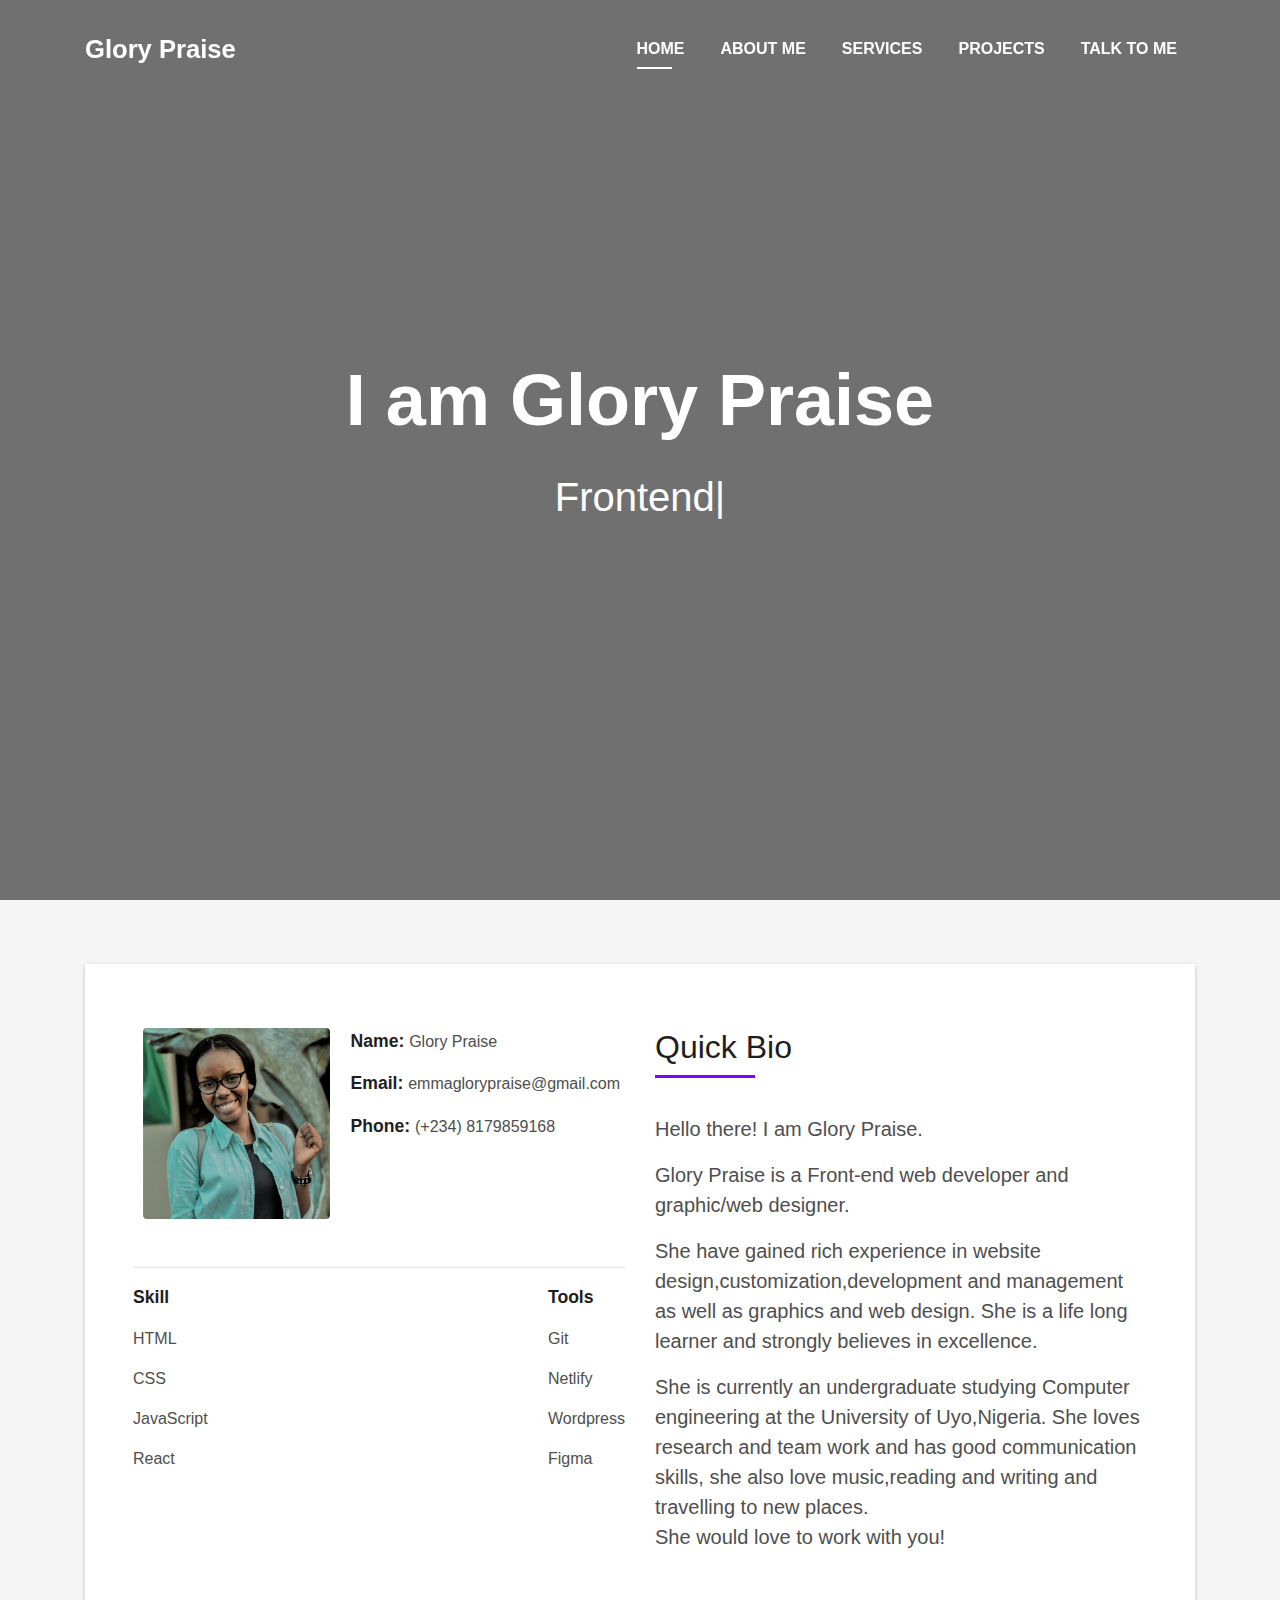
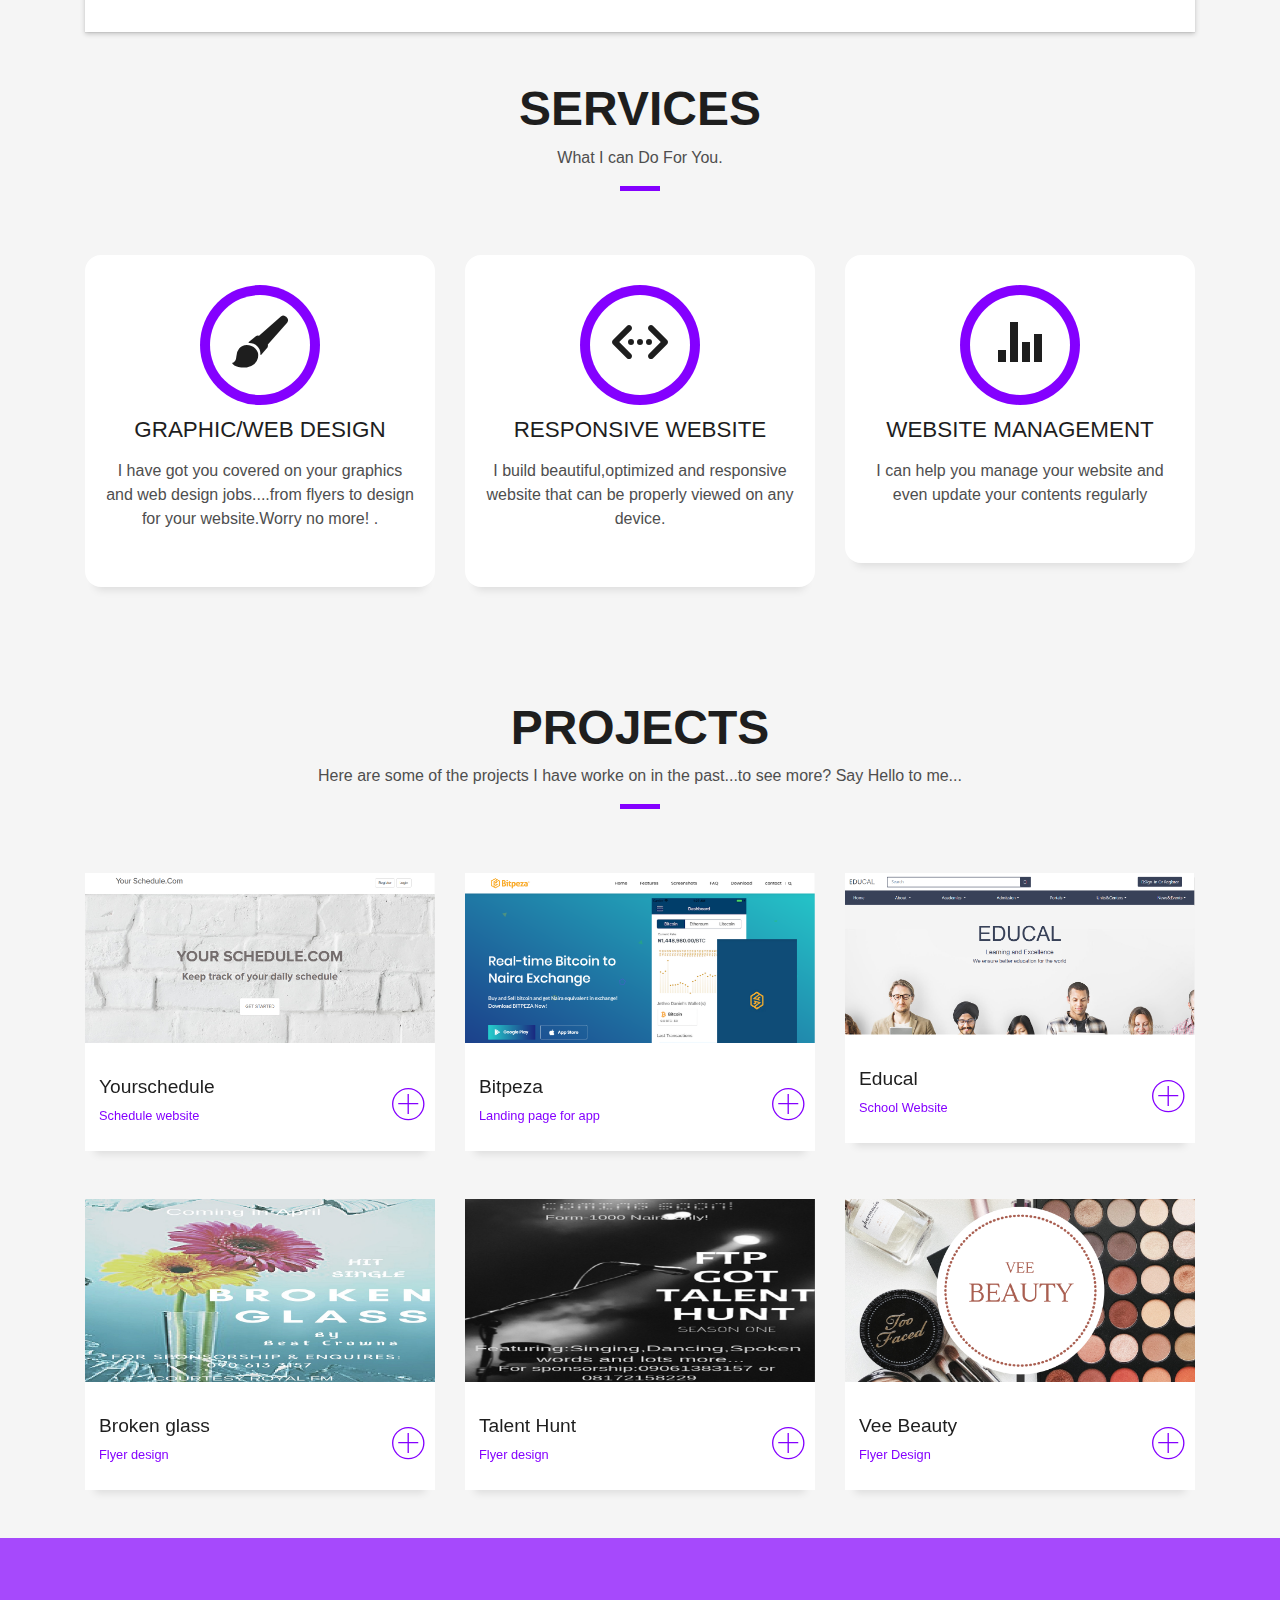
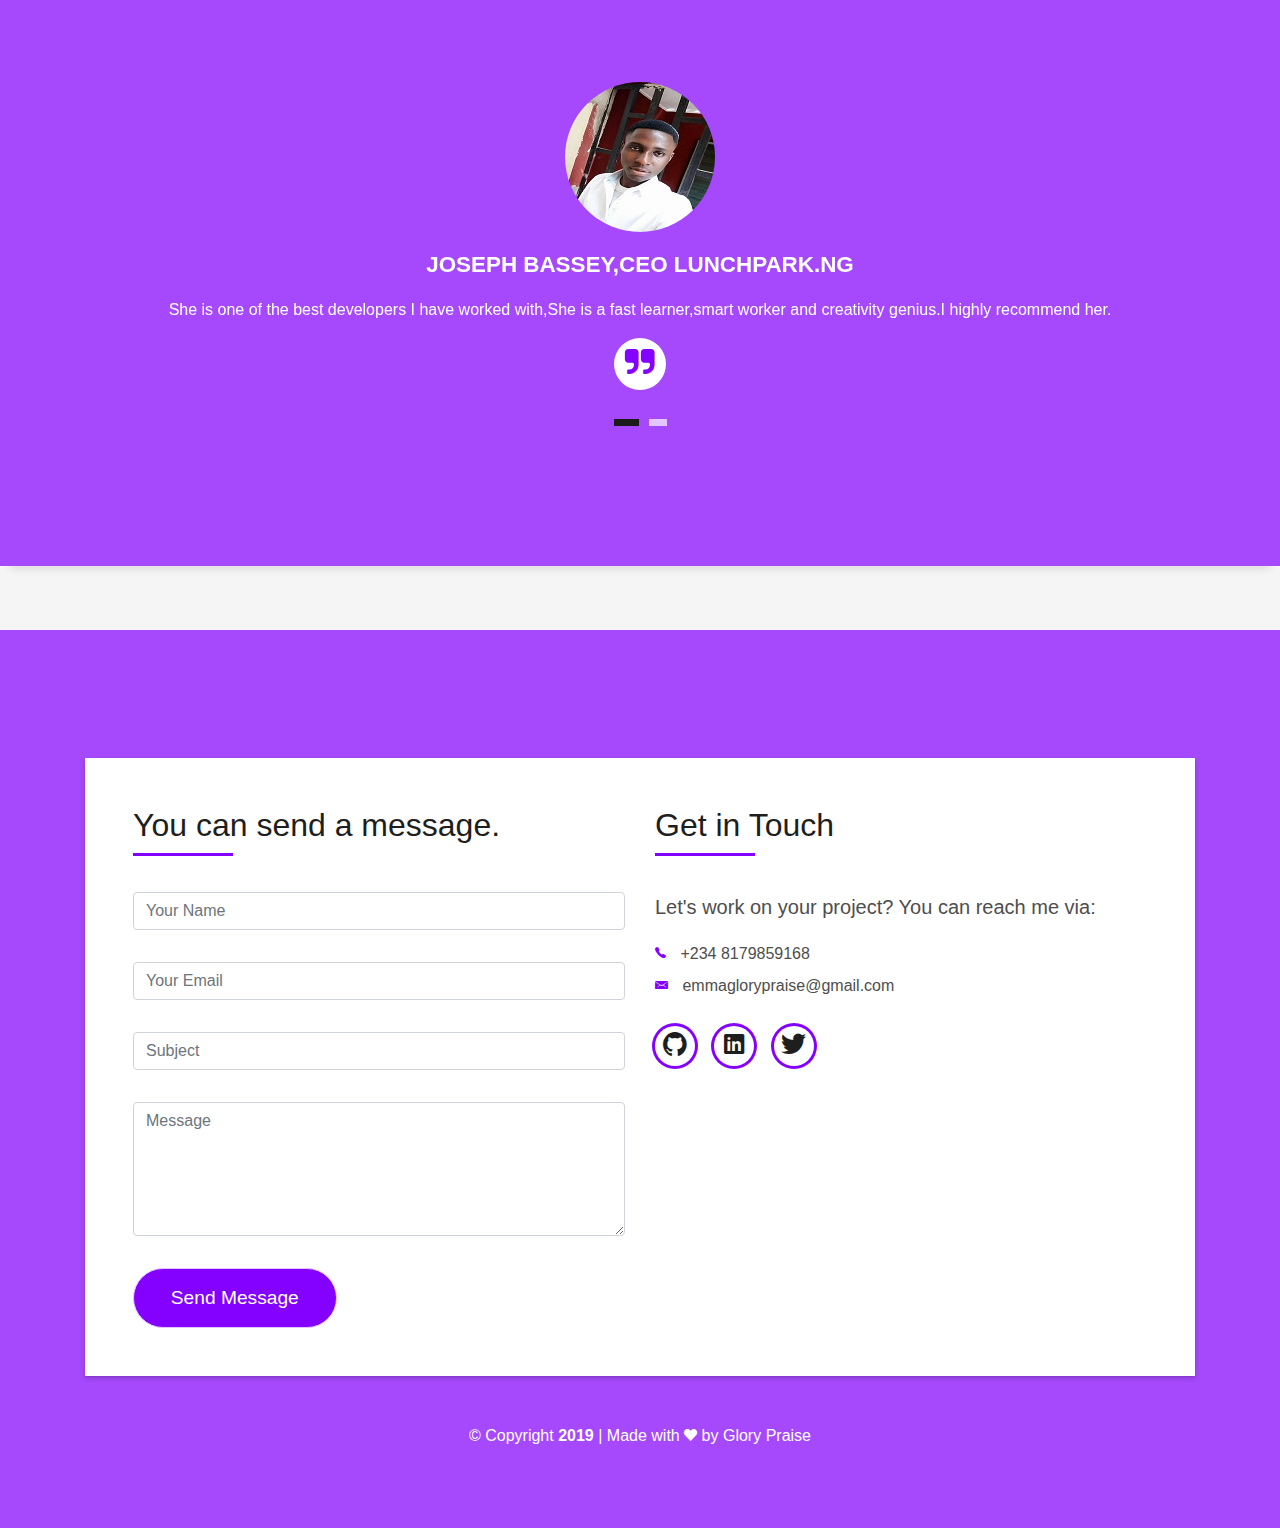
==== index.html @ 631e1378 "new photo" ====
<!DOCTYPE html>
<html lang="en">
<head>
  <meta charset="utf-8">
  <title>Glory Praise</title>
  <meta content="width=device-width, initial-scale=1.0" name="viewport">
  <meta content="" name="keywords">
  <meta content="" name="description">

  <!-- Favicons -->
  <link href="img/favicon.jpg" rel="icon">
  <link href="img/apple-touch-icon.jpg" rel="apple-touch-icon">

  <!-- Bootstrap CSS File -->
  <link href="lib/bootstrap/css/bootstrap.min.css" rel="stylesheet">

  <!-- Libraries CSS Files -->
  <link href="lib/font-awesome/css/font-awesome.min.css" rel="stylesheet">
  <link href="lib/animate/animate.min.css" rel="stylesheet">
  <link href="lib/ionicons/css/ionicons.min.css" rel="stylesheet">
  <link href="lib/owlcarousel/assets/owl.carousel.min.css" rel="stylesheet">
  <link href="lib/lightbox/css/lightbox.min.css" rel="stylesheet">

  <!-- Main Stylesheet File -->
  <!-- <link href="css/style.css" rel="stylesheet"> -->
  <link href="css/style-purple.css" rel="stylesheet">
</head>

<body id="page-top">

  <!--/ Nav Star /-->
  <nav class="navbar navbar-b navbar-trans navbar-expand-md fixed-top" id="mainNav">
    <div class="container">
      <a class="navbar-brand js-scroll" href="#page-top">Glory Praise</a>
      <button class="navbar-toggler collapsed" type="button" data-toggle="collapse" data-target="#navbarDefault"
        aria-controls="navbarDefault" aria-expanded="false" aria-label="Toggle navigation">
        <span></span>
        <span></span>
        <span></span>
      </button>
      <div class="navbar-collapse collapse justify-content-end" id="navbarDefault">
        <ul class="navbar-nav">
          <li class="nav-item">
            <a class="nav-link js-scroll active" href="#home">Home</a>
          </li>
          <li class="nav-item">
            <a class="nav-link js-scroll" href="#about">About Me</a>
          </li>
          <li class="nav-item">
            <a class="nav-link js-scroll" href="#service">Services</a>
          </li>
          <li class="nav-item">
            <a class="nav-link js-scroll" href="#work">Projects</a>
          </li>
          <li class="nav-item">
            <a class="nav-link js-scroll" href="#contact">Talk To Me</a>
          </li>
        </ul>
      </div>
    </div>
  </nav>
  <!--/ Nav End /-->

  <!--/ Intro Skew Star /-->
  <div id="home" class="intro route bg-image" style="background-image: url(img/back.jpg)">
    <div class="overlay-itro"></div>
    <div class="intro-content display-table">
      <div class="table-cell">
        <div class="container">
          <!--<p class="display-6 color-d">Hello, world!</p>-->
          <h1 class="intro-title mb-4">I am Glory Praise</h1>
          <p class="intro-subtitle"><span class="text-slider-items">Frontend Developer,Web Designer,Graphic Designer</span><strong class="text-slider"></strong></p>
          <!-- <p class="pt-3"><a class="btn btn-primary btn js-scroll px-4" href="#about" role="button">Learn More</a></p> -->
        </div>
      </div>
    </div>
  </div>
  <!--/ Intro Skew End /-->

  <section id="about" class="about-mf sect-pt4 route">
    <div class="container">
      <div class="row">
        <div class="col-sm-12">
          <div class="box-shadow-full">
            <div class="row">
              <div class="col-md-6">
                <div class="row">
                  <div class="col-sm-6 col-md-5">
                    <div class="about-img">
                      <img src="img/30.jpg" class="img-fluid rounded b-shadow-a" alt="">
                    </div>
                  </div>
                  <div class="col-sm-6 col-md-7">
                    <div class="about-info">
                      <p><span class="title-s">Name: </span> <span>Glory Praise</span></p>
                      <!-- <p><span class="title-s">Profile: </span> <span>Front-end developer</span></p> -->
                      <p><span class="title-s">Email: </span> <span>emmaglorypraise@gmail.com</span></p>
                      <p><span class="title-s">Phone: </span> <span>(+234) 8179859168</span></p>
                    </div>
                  </div>
                </div>
                <hr>
                <div class="skill-mf" style="float: left;">
                  <p class="title-s">Skill</p>
                     <p>HTML</p>
                     <p>CSS</p>
                     <p>JavaScript</p>
                     <p>React</p>
                  </div>
                  <div style="float: right;">
                  <p class="title-s">Tools</p>
                     <p>Git</p>
                     <p>Netlify</p>
                     <p>Wordpress</p>
                     <p>Figma</p>
                     <p></p>
                  </div>
              </div>
              <div class="col-md-6">
                <div class="about-me pt-4 pt-md-0">
                  <div class="title-box-2">
                    <h5 class="title-left">
                      Quick Bio
                    </h5>
                  </div>
                  <p class="lead">
                    Hello there! I am Glory Praise.
                  </p>
                  <p class="lead">
                   Glory Praise is a Front-end web developer and graphic/web designer.             </p>
                  <p class="lead">
                    She have gained rich experience in website design,customization,development and management as well as graphics and web design. She is a life long learner and strongly believes in excellence. 

                  </p>
                  <p class="lead">
                    She is currently an undergraduate studying Computer engineering at the University of Uyo,Nigeria. She loves research and team work and has good communication skills, she also love music,reading and writing and travelling to new places.
                    <br>She would love to work with you!                 
                  </p>
                </div>
              </div>
            </div>
          </div>
        </div>
      </div>
    </div>
  </section>

  <!--/ Section Services Star /-->
  <section id="service" class="services-mf route">
    <div class="container">
      <div class="row">
        <div class="col-sm-12">
          <div class="title-box text-center">
            <h3 class="title-a">
              Services
            </h3>
            <p class="subtitle-a">
              What I can Do For You.
            </p>
            <div class="line-mf"></div>
          </div>
        </div>
      </div>
      <div class="row">
          <div class="col-md-4">
              <div class="service-box">
                <div class="service-ico">
                  <span class="ico-circle"><i class="ion-paintbrush"></i></span>
                </div>
                <div class="service-content">
                  <h2 class="s-title">Graphic/Web Design</h2>
                  <p class="s-description text-center">
                   I have got you covered on your graphics and web design jobs....from flyers to design for your website.Worry no more!   .
                  </p>
                </div>
              </div>
            </div>
        <div class="col-md-4">
          <div class="service-box">
            <div class="service-ico">
              <span class="ico-circle"><i class="ion-code-working"></i></span>
            </div>
            <div class="service-content">
              <h2 class="s-title">Responsive Website</h2>
              <p class="s-description text-center">
                I build beautiful,optimized and responsive website that can be properly viewed on any device.
              </p>
            </div>
          </div>
        </div>
        <div class="col-md-4">
          <div class="service-box">
            <div class="service-ico">
              <span class="ico-circle"><i class="ion-stats-bars"></i></span>
            </div>
            <div class="service-content">
              <h2 class="s-title">Website management</h2>
              <p class="s-description text-center">
                I can help you manage your website and even update your contents regularly              </p>
            </div>
          </div>
        </div>
  </section>
  <!--/ Section Services End /-->

  <!--/ Section Portfolio Start /-->
  <section id="work" class="portfolio-mf sect-pt4 route">
    <div class="container">
      <div class="row">
        <div class="col-sm-12">
          <div class="title-box text-center">
            <h3 class="title-a">
              Projects
            </h3>
            <p class="subtitle-a">
              Here are some of the projects I have worke on in the past...to see more?
              Say Hello to me...
            </p>
            <div class="line-mf"></div>
          </div>
        </div>
      </div>
      <div class="row">
        <div class="col-md-4">
          <div class="work-box">
            <a href="img/work1.png" data-lightbox="gallery-mf">
              <div class="work-img">
                <img src="img/work1.png" alt="" class="img-fluid">
              </div>
              <div class="work-content">
                <div class="row">
                  <div class="col-sm-8">
                    <h2 class="w-title"><a href="https://emmaglorypraise.github.io/yourschedule/" target="_blank" rel="noopener noreferrer">Yourschedule</a></h2>
                    <div class="w-more">
                      <span class="w-ctegory">Schedule website</span> 
                    </div>
                  </div>
                  <div class="col-sm-4">
                    <div class="w-like">
                      <span class="ion-ios-plus-outline"></span>
                    </div>
                  </div>
                </div>
              </div>
            </a>
          </div>
        </div>
        <div class="col-md-4">
          <div class="work-box">
            <a href="img/work2.png" data-lightbox="gallery-mf">
              <div class="work-img">
                <img src="img/work2.png" alt="" class="img-fluid">
              </div>
              <div class="work-content">
                <div class="row">
                  <div class="col-sm-8">
                    <h2 class="w-title"><a href="https://www.bitpeza.com" target="_blank" rel="noopener noreferrer">Bitpeza</a></h2>
                    <div class="w-more">
                      <span class="w-ctegory">Landing page for app</span> 
                    </div>
                  </div>
                  <div class="col-sm-4">
                    <div class="w-like">
                      <span class="ion-ios-plus-outline"></span>
                    </div>
                  </div>
                </div>
              </div>
            </a>
          </div>
        </div>
        <div class="col-md-4">
          <div class="work-box">
            <a href="img/work3.png" data-lightbox="gallery-mf">
              <div class="work-img">
                <img src="img/work3.png" alt="" class="img-fluid">
              </div>
              <div class="work-content">
                <div class="row">
                  <div class="col-sm-8">
                    <h2 class="w-title"><a href="https://educal.netify.com" target="_blank" rel="noopener noreferrer">Educal</a></h2>
                    <div class="w-more">
                      <span class="w-ctegory">School Website</span> 
                    </div>
                  </div>
                  <div class="col-sm-4">
                    <div class="w-like">
                      <span class="ion-ios-plus-outline"></span>
                    </div>
                  </div>
                </div>
              </div>
            </a>
          </div>
        </div>
        <div class="col-md-4">
          <div class="work-box">
            <a href="img/photo1.jpg" data-lightbox="gallery-mf">
              <div class="work-img">
                <img src="img/photo1 - Copy.jpg" alt="" class="img-fluid">
              </div>
              <div class="work-content">
                <div class="row">
                  <div class="col-sm-8">
                    <h2 class="w-title">Broken glass</h2>
                    <div class="w-more">
                      <span class="w-ctegory">Flyer design</span> 
                    </div>
                  </div>
                  <div class="col-sm-4">
                    <div class="w-like">
                      <span class="ion-ios-plus-outline"></span>
                    </div>
                  </div>
                </div>
              </div>
            </a>
          </div>
        </div>
        <div class="col-md-4">
          <div class="work-box">
            <a href="img/photo2.jpg" data-lightbox="gallery-mf">
              <div class="work-img">
                <img src="img/photo2 - Copy.jpg" alt="" class="img-fluid">
              </div>
              <div class="work-content">
                <div class="row">
                  <div class="col-sm-8">
                    <h2 class="w-title">Talent Hunt</h2>
                    <div class="w-more">
                      <span class="w-ctegory">Flyer design</span> 
                    </div>
                  </div>
                  <div class="col-sm-4">
                    <div class="w-like">
                      <span class="ion-ios-plus-outline"></span>
                    </div>
                  </div>
                </div>
              </div>
            </a>
          </div>
        </div>
        <div class="col-md-4">
          <div class="work-box">
            <a href="img/photo3.png" data-lightbox="gallery-mf">
              <div class="work-img">
                <img src="img/photo3.png" alt="" class="img-fluid">
              </div>
              <div class="work-content">
                <div class="row">
                  <div class="col-sm-8">
                    <h2 class="w-title">Vee Beauty</h2>
                    <div class="w-more">
                      <span class="w-ctegory">Flyer Design</span>
                      </span>
                    </div>
                  </div>
                  <div class="col-sm-4">
                    <div class="w-like">
                      <span class="ion-ios-plus-outline"></span>
                    </div>
                  </div>
                </div>
              </div>
            </a>
          </div>
        </div>
        
      </div>
    </div>
  </section>
  <!--/ Section Portfolio End /-->

  <!--/ Section Testimonials Star /-->
  <div class="testimonials paralax-mf bg-image" style="background-image: url(img/work-4.jpg)">
    <div class="overlay-mf"></div>
    <div class="container">
      <div class="row">   
        <div class="col-md-12">
          <div id="testimonial-mf" class="owl-carousel owl-theme">
            <div class="testimonial-box">
              <div class="author-test">
                <img src="img/joseph.jpg" alt="" class="rounded-circle b-shadow-a">
                <span class="author">Joseph Bassey,CEO LunchPark.ng</span>
              </div>
              <div class="content-test">
                <p class="description lead">
                  <p>She is one of the best developers I have worked with,She is a fast learner,smart worker and creativity genius.I highly recommend her.
                </p>
                <span class="comit"><i class="fa fa-quote-right"></i></span>
              </div>
            </div>
            <div class="testimonial-box">
              <div class="author-test">
                <img src="img/gold.jpg" alt="" class="rounded-circle b-shadow-a">
                <span class="author">Samson Oluwakola,Founder Gold Worldwide Inc.</span>
              </div>
              <div class="content-test">
                <p class="description lead">
                  She brings your imagination to life just by clicking away on her keyboard
                </p>
                <span class="comit"><i class="fa fa-quote-right"></i></span>
              </div>
            </div>
          </div>
        </div>
      </div>
    </div>
  </div>          

  <!--/ Section Contact-Footer Star /-->
  <section class="paralax-mf footer-paralax bg-image sect-mt4 route" style="background-image: url(img/work-6.jpg)">
    <div class="overlay-mf"></div>
    <div class="container">
      <div class="row">
        <div class="col-sm-12">
          <div class="contact-mf">
            <div id="contact" class="box-shadow-full">
              <div class="row">
                <div class="col-md-6">
                  <div class="title-box-2">
                    <h5 class="title-left">
                      You can send a message.
                    </h5>
                  </div>    
                  <div>
                      <form action="https://formspree.io/emmaglorypraise@gmail.com" method="POST" role="form" class="contactForm">
                      <div id="sendmessage">Your message has been sent. Thank you!</div>
                      <div id="errormessage"></div>
                      <div class="row">
                        <div class="col-md-12 mb-3">
                          <div class="form-group">
                            <input type="text" name="name" class="form-control" id="name" placeholder="Your Name" data-rule="minlen:4" data-msg="Please enter at least 4 chars" />
                            <div class="validation"></div>
                          </div>
                        </div>
                        <div class="col-md-12 mb-3">
                          <div class="form-group">
                            <input type="email" class="form-control" name="_replyto" id="email" placeholder="Your Email" data-rule="email" data-msg="Please enter a valid email" />
                            <div class="validation"></div>
                          </div>
                        </div>
                        <div class="col-md-12 mb-3">
                            <div class="form-group">
                              <input type="text" class="form-control" name="subject" id="subject" placeholder="Subject" data-rule="minlen:4" data-msg="Please enter at least 8 chars of subject" />
                              <div class="validation"></div>
                            </div>
                        </div>
                        <div class="col-md-12 mb-3">
                          <div class="form-group">
                            <textarea class="form-control" name="message" rows="5" data-rule="required" data-msg="Please write something for us" placeholder="Message"></textarea>
                            <div class="validation"></div>
                          </div>
                        </div>
                        <div class="col-md-12">
                          <button type="submit" value="send" name="_next" class="button button-a button-big button-rouded">Send Message</button>
                        </div>
                      </div>
                    </form>
                  </div>
                </div>
                <div class="col-md-6">
                  <div class="title-box-2 pt-4 pt-md-0">
                    <h5 class="title-left">
                      Get in Touch
                    </h5>
                  </div>
                  <div class="more-info">
                    <p class="lead">
                     Let's work on your project?
                     You can reach me via:
                    </p>
                    <ul class="list-ico">
                      <li><span class="ion-ios-telephone"></span> +234 8179859168</li>
                      <li><span class="ion-email"></span> emmaglorypraise@gmail.com</li>
                    </ul>
                  </div>
                  <div class="socials">
                    <ul>
                      <li><a href="https://github.com/emmaglorypraise" target="_blank"><span class="ico-circle"><i class="ion-social-github"></i></span></a></li>
                      <li><a href="https://www.linkedin.com/in/glory-praise-emmanuel/ " target="_blank"><span class="ico-circle"><i class="ion-social-linkedin"></i></span></a></li>
                      <li><a href="https://twitter.com/emmaglorypraise" target="_blank"><span class="ico-circle"><i class="ion-social-twitter"></i></span></a></li>
                    </ul>
                  </div>
                </div>
              </div>
            </div>
          </div>
        </div>
      </div>
    </div>
    <footer>
      <div class="container">
        <div class="row">
          <div class="col-sm-12">
            <div class="copyright-box">
              <p class="copyright">&copy; Copyright <strong>2019</strong> | Made with  <span class="ion-heart"></span>   by  Glory Praise</p>
              <div class="credits">
                <p></p>
              </div>
            </div>
          </div>
        </div>
      </div>
    </footer>
  </section>
  <!--/ Section Contact-footer End /-->

  <a href="#" class="back-to-top"><i class="fa fa-chevron-up"></i></a>
  <div id="preloader"></div>

  <!-- JavaScript Libraries -->
  <script src="lib/jquery/jquery.min.js"></script>
  <script src="lib/jquery/jquery-migrate.min.js"></script>
  <script src="lib/popper/popper.min.js"></script>
  <script src="lib/bootstrap/js/bootstrap.min.js"></script>
  <script src="lib/easing/easing.min.js"></script>
  <script src="lib/counterup/jquery.waypoints.min.js"></script>
  <script src="lib/counterup/jquery.counterup.js"></script>
  <script src="lib/owlcarousel/owl.carousel.min.js"></script>
  <script src="lib/lightbox/js/lightbox.min.js"></script>
  <script src="lib/typed/typed.min.js"></script>
  <!-- Contact Form JavaScript File -->
  <script src="contactform/contactform.js"></script>

  <!-- Template Main Javascript File -->
  <script src="js/main.js"></script>

</body>
</html>
---- css/style.css ----
body {
  background-color: #f5f5f5;
  color: #4e4e4e;
}

h1,
h2,
h3,
h4,
h5,
h6 {
  color: #1e1e1e;
}

a {
  color: #1e1e1e;
  transition: all 0.5s ease-in-out;
}

a:hover {
  color: #0078ff;
  text-decoration: none;
  transition: all 0.5s ease-in-out;
}

.p-r {
  position: relative;
}

.color-a {
  color: #0078ff;
}

.color-d {
  color: #f5f5f5;
}

.color-text-a {
  color: #4e4e4e;
}

.box-shadow,
.paralax-mf,
.service-box,
.work-box,
.card-blog {
  box-shadow: 0 13px 8px -10px rgba(0, 0, 0, 0.1);
}

.box-shadow-a,
.button:hover {
  box-shadow: 0 0 0 4px #cde1f8;
}

.display-5 {
  font-size: 2.5rem;
  font-weight: 300;
  line-height: 1.1;
}

.display-6 {
  font-size: 2rem;
  font-weight: 300;
  line-height: 1.1;
}

.avatar {
  width: 32px;
  height: 32px;
  margin-right: 4px;
  overflow: hidden;
}

.bg-image {
  background-repeat: no-repeat;
  background-attachment: fixed;
  background-size: cover;
  background-position: center center;
}

.overlay-mf {
  background-color: #0078ff;
}

.overlay-mf {
  position: absolute;
  top: 0;
  left: 0px;
  padding: 0;
  height: 100%;
  width: 100%;
  opacity: .7;
}

.paralax-mf {
  position: relative;
  padding: 8rem 0;
}

.display-table {
  width: 100%;
  height: 100%;
  display: table;
}

.table-cell {
  display: table-cell;
  vertical-align: middle;
}

/*--/ Sections /--*/

.sect-4 {
  padding: 4rem 0;
}

.sect-pt4 {
  padding-top: 4rem;
}

.sect-mt4 {
  margin-top: 4rem;
}

/*--/ Title s /--*/

.title-s {
  font-weight: 600;
  color: #1e1e1e;
  font-size: 1.1rem;
}

/*--/ Title A /--*/

.title-box {
  margin-bottom: 4rem;
}

.title-a {
  font-size: 3rem;
  font-weight: bold;
  text-transform: uppercase;
}

.subtitle-a {
  color: #4e4e4e;
}

.line-mf {
  width: 40px;
  height: 5px;
  background-color: #0078ff;
  margin: 0 auto;
}

/*--/ Title Left /--*/

.title-box-2 {
  margin-bottom: 3rem;
}

.title-left {
  font-size: 2rem;
  position: relative;
}

.title-left:before {
  content: '';
  position: absolute;
  height: 3px;
  background-color: #0078ff;
  width: 100px;
  bottom: -12px;
}

/*------/ Box /------*/

.box-pl2 {
  padding-left: 2rem;
}

.box-shadow-full {
  padding: 3rem 1.25rem;
  position: relative;
  background-color: #fff;
  margin-bottom: 3rem;
  z-index: 2;
  box-shadow: 0 1px 1px 0 rgba(0, 0, 0, 0.06), 0 2px 5px 0 rgba(0, 0, 0, 0.2);
}

/*------/ Socials /------*/

.socials {
  padding: 1.5rem 0;
}

.socials ul li {
  display: inline-block;
}

.socials .ico-circle {
  height: 40px;
  width: 40px;
  font-size: 1.7rem;
  border-radius: 50%;
  line-height: 1.4;
  margin: 0 15px 0 0;
  box-shadow: 0 0 0 3px #0078ff;
  transition: all 500ms ease;
}

.socials .ico-circle:hover {
  background-color: #0078ff;
  color: #fff;
  box-shadow: 0 0 0 3px #cde1f8;
  transition: all 500ms ease;
}

/*------/ Ul resect /------*/

.ul-resect,
.socials ul,
.list-ico,
.blog-wrapper .post-meta ul,
.box-comments .list-comments,
.widget-sidebar .list-sidebar,
.widget-tags ul {
  list-style: none;
  padding-left: 0;
  margin-bottom: 0;
}

.list-ico {
  line-height: 2;
}

.list-ico span {
  color: #0078ff;
  margin-right: 10px;
}

/*------/ Ico Circle /------*/

.ico-circle {
  height: 100px;
  width: 100px;
  font-size: 2rem;
  border-radius: 50%;
  line-height: 1.55;
  margin: 0 auto;
  text-align: center;
  box-shadow: 0 0 0 10px #0078ff;
  display: block;
}

/*------/ Owl Carousel /------*/

.owl-theme .owl-dots {
  text-align: center;
  margin-top: 18px;
}

.owl-theme .owl-dots .owl-dot {
  display: inline-block;
}

.owl-theme .owl-dots .owl-dot span {
  width: 18px;
  height: 7px;
  margin: 5px 5px;
  background: #cde1f8;
  border: 0px solid #cde1f8;
  display: block;
  transition: all 0.6s ease-in-out;
  cursor: pointer;
}

.owl-theme .owl-dots .owl-dot:hover span {
  background-color: #cde1f8;
}

.owl-theme .owl-dots .owl-dot.active span {
  background-color: #1B1B1B;
  width: 25px;
}

/*--/ Scrolltop s /--*/

.scrolltop-mf {
  position: relative;
  display: none;
}

.scrolltop-mf span {
  z-index: 999;
  position: fixed;
  width: 42px;
  height: 42px;
  background-color: #0078ff;
  opacity: .7;
  font-size: 1.6rem;
  line-height: 1.5;
  text-align: center;
  color: #fff;
  top: auto;
  left: auto;
  right: 30px;
  bottom: 50px;
  cursor: pointer;
  border-radius: 50%;
}

/* Back to top button */

.back-to-top {
  position: fixed;
  display: none;
  background: #0078ff;
  color: #fff;
  width: 44px;
  height: 44px;
  text-align: center;
  line-height: 1;
  font-size: 16px;
  border-radius: 50%;
  right: 15px;
  bottom: 15px;
  transition: background 0.5s;
  z-index: 11;
}

.back-to-top i {
  padding-top: 12px;
  color: #fff;
}

/* Prelaoder */

#preloader {
  position: fixed;
  top: 0;
  left: 0;
  right: 0;
  bottom: 0;
  z-index: 9999;
  overflow: hidden;
  background: #fff;
}

#preloader:before {
  content: "";
  position: fixed;
  top: calc(50% - 30px);
  left: calc(50% - 30px);
  border: 6px solid #f2f2f2;
  border-top: 6px solid #0078ff;
  border-radius: 50%;
  width: 60px;
  height: 60px;
  -webkit-animation: animate-preloader 1s linear infinite;
  animation: animate-preloader 1s linear infinite;
}

@-webkit-keyframes animate-preloader {
  0% {
    -webkit-transform: rotate(0deg);
    transform: rotate(0deg);
  }

  100% {
    -webkit-transform: rotate(360deg);
    transform: rotate(360deg);
  }
}

@keyframes animate-preloader {
  0% {
    -webkit-transform: rotate(0deg);
    transform: rotate(0deg);
  }

  100% {
    -webkit-transform: rotate(360deg);
    transform: rotate(360deg);
  }
}

/*======================================
//--//-->   NAVBAR
======================================*/

.navbar-b {
  transition: all .5s ease-in-out;
  background-color: transparent;
  padding-top: 1.563rem;
  padding-bottom: 1.563rem;
}

.navbar-b.navbar-reduce {
  box-shadow: 0px 6px 9px 0px rgba(0, 0, 0, 0.06);
}

.navbar-b.navbar-trans .nav-item,
.navbar-b.navbar-reduce .nav-item {
  position: relative;
  padding-right: 10px;
  padding-left: 0;
}

.navbar-b.navbar-trans .nav-link,
.navbar-b.navbar-reduce .nav-link {
  color: #fff;
  text-transform: uppercase;
  font-weight: 600;
}

.navbar-b.navbar-trans .nav-link:before,
.navbar-b.navbar-reduce .nav-link:before {
  content: '';
  position: absolute;
  margin-left: 0px;
  width: 0%;
  bottom: 0;
  left: 0;
  height: 2px;
  transition: all 500ms ease;
}

.navbar-b.navbar-trans .nav-link:hover,
.navbar-b.navbar-reduce .nav-link:hover {
  color: #1B1B1B;
}

.navbar-b.navbar-trans .nav-link:hover:before,
.navbar-b.navbar-reduce .nav-link:hover:before {
  width: 35px;
}

.navbar-b.navbar-trans .show > .nav-link:before,
.navbar-b.navbar-trans .active > .nav-link:before,
.navbar-b.navbar-trans .nav-link.show:before,
.navbar-b.navbar-trans .nav-link.active:before,
.navbar-b.navbar-reduce .show > .nav-link:before,
.navbar-b.navbar-reduce .active > .nav-link:before,
.navbar-b.navbar-reduce .nav-link.show:before,
.navbar-b.navbar-reduce .nav-link.active:before {
  width: 35px;
}

.navbar-b.navbar-trans .nav-link:before {
  background-color: #fff;
}

.navbar-b.navbar-trans .nav-link:hover {
  color: #fff;
}

.navbar-b.navbar-trans .show > .nav-link,
.navbar-b.navbar-trans .active > .nav-link,
.navbar-b.navbar-trans .nav-link.show,
.navbar-b.navbar-trans .nav-link.active {
  color: #fff;
}

.navbar-b.navbar-reduce {
  transition: all .5s ease-in-out;
  background-color: #fff;
  padding-top: 15px;
  padding-bottom: 15px;
}

.navbar-b.navbar-reduce .nav-link {
  color: #0078ff;
}

.navbar-b.navbar-reduce .nav-link:before {
  background-color: #0078ff;
}

.navbar-b.navbar-reduce .nav-link:hover {
  color: #0078ff;
}

.navbar-b.navbar-reduce .show > .nav-link,
.navbar-b.navbar-reduce .active > .nav-link,
.navbar-b.navbar-reduce .nav-link.show,
.navbar-b.navbar-reduce .nav-link.active {
  color: #0078ff;
}

.navbar-b.navbar-reduce .navbar-brand {
  color: #0078ff;
}

.navbar-b.navbar-reduce .navbar-toggler span {
  background-color: #1B1B1B;
}

.navbar-b .navbar-brand {
  color: #fff;
  font-size: 1.6rem;
  font-weight: 600;
}

.navbar-b .navbar-nav .dropdown-item.show .dropdown-menu,
.navbar-b .dropdown.show .dropdown-menu,
.navbar-b .dropdown-btn.show .dropdown-menu {
  -webkit-transform: translate3d(0px, 0px, 0px);
  transform: translate3d(0px, 0px, 0px);
  visibility: visible !important;
}

.navbar-b .dropdown-menu {
  margin: 1.12rem 0 0;
  border-radius: 0;
}

.navbar-b .dropdown-menu .dropdown-item {
  padding: .7rem 1.7rem;
  transition: all 500ms ease;
}

.navbar-b .dropdown-menu .dropdown-item:hover {
  background-color: #0078ff;
  color: #fff;
  transition: all 500ms ease;
}

.navbar-b .dropdown-menu .dropdown-item.active {
  background-color: #0078ff;
}

/*--/ Hamburger Navbar /--*/

.navbar-toggler {
  position: relative;
}

.navbar-toggler:focus,
.navbar-toggler:active {
  outline: 0;
}

.navbar-toggler span {
  display: block;
  background-color: #fff;
  height: 3px;
  width: 25px;
  margin-top: 4px;
  margin-bottom: 4px;
  -webkit-transform: rotate(0deg);
  transform: rotate(0deg);
  left: 0;
  opacity: 1;
}

.navbar-toggler span:nth-child(1),
.navbar-toggler span:nth-child(3) {
  transition: -webkit-transform .35s ease-in-out;
  transition: transform .35s ease-in-out;
  transition: transform .35s ease-in-out, -webkit-transform .35s ease-in-out;
}

.navbar-toggler:not(.collapsed) span:nth-child(1) {
  position: absolute;
  left: 12px;
  top: 10px;
  -webkit-transform: rotate(135deg);
  transform: rotate(135deg);
  opacity: 0.9;
}

.navbar-toggler:not(.collapsed) span:nth-child(2) {
  height: 12px;
  visibility: hidden;
  background-color: transparent;
}

.navbar-toggler:not(.collapsed) span:nth-child(3) {
  position: absolute;
  left: 12px;
  top: 10px;
  -webkit-transform: rotate(-135deg);
  transform: rotate(-135deg);
  opacity: 0.9;
}

/*======================================
//--//-->   INTRO
======================================*/

.intro {
  height: 100vh;
  position: relative;
  color: #fff;
}

.intro .intro-content {
  text-align: center;
  position: absolute;
}

.intro .overlay-itro {
  background-color: rgba(0, 0, 0, 0.6);
  position: absolute;
  top: 0;
  left: 0px;
  padding: 0;
  height: 100%;
  width: 100%;
  opacity: .9;
}

.intro .intro-title {
  color: #fff;
  font-weight: 600;
  font-size: 3rem;
}

.intro .intro-subtitle {
  font-size: 1.5rem;
  font-weight: 300;
}

.intro .text-slider-items {
  display: none;
}

.intro-single {
  height: 350px;
}

.intro-single .intro-content {
  margin-top: 30px;
}

.intro-single .intro-title {
  text-transform: uppercase;
  font-size: 3rem;
}

.intro-single .breadcrumb {
  background-color: transparent;
  color: #0078ff;
}

.intro-single .breadcrumb .breadcrumb-item:before {
  color: #cde1f8;
}

.intro-single .breadcrumb .breadcrumb-item.active {
  color: #cde1f8;
}

.intro-single .breadcrumb a {
  color: #fff;
}

/*======================================
//--//-->   ABOUT
======================================*/

.about-mf .box-shadow-full {
  padding-top: 4rem;
  padding-bottom: 4rem;
}

.about-mf .about-img {
  margin-bottom: 2rem;
}

.about-mf .about-img img {
  margin-left: 10px;
}

.skill-mf span {
  color: #4e4e4e;
}

.skill-mf .progress {
  background-color: #cde1f8;
  margin: .5rem 0 1.2rem 0;
  border-radius: 0;
  height: .7rem;
}

.skill-mf .progress .progress-bar {
  height: .7rem;
  background-color: #0078ff;
}

/*======================================
//--//-->   SERVICES
======================================*/

.service-box {
  background-color: #fff;
  padding: 2.5rem 1.3rem;
  border-radius: 1rem;
  margin-bottom: 3rem;
}

.service-box:hover .ico-circle {
  transition: all 500ms ease;
  color: #fff;
  background-color: #0078ff;
  box-shadow: 0 0 0 10px #cde1f8;
}

.service-box .service-ico {
  margin-bottom: 1rem;
  color: #1e1e1e;
}

.service-box .ico-circle {
  transition: all 500ms ease;
  font-size: 4rem;
}

.service-box .s-title {
  font-size: 1.4rem;
  text-transform: uppercase;
  text-align: center;
  padding: .4rem 0;
}

.service-box .s-description {
  color: #4e4e4e;
}

/*======================================
//--//-->   COUNTER
======================================*/

.counter-box {
  color: #fff;
  text-align: center;
}

.counter-ico {
  margin-bottom: 1rem;
}

.counter-ico .ico-circle {
  height: 60px;
  width: 60px;
  line-height: 1.8;
  box-shadow: 0 0 0 10px #cde1f8;
}

.counter-num .counter {
  font-size: 2rem;
  margin-bottom: 0;
}

/*======================================
//--//-->   PORTFOLIO
======================================*/

.work-box {
  margin-bottom: 3rem;
  -webkit-backface-visibility: hidden;
  backface-visibility: hidden;
  background-color: #fff;
}

.work-box:hover img {
  -webkit-transform: scale(1.3);
  transform: scale(1.3);
}

.work-img {
  display: block;
  overflow: hidden;
}

.work-img img {
  transition: all 1s;
}

.work-content {
  padding: 2rem 3% 1rem 4%;
}

.work-content .w-more {
  color: #4e4e4e;
  font-size: .8rem;
}

.work-content .w-more .w-ctegory {
  color: #0078ff;
}

.work-content .w-like {
  font-size: 2.5rem;
  color: #0078ff;
  float: right;
}

.work-content .w-like a {
  color: #0078ff;
}

.work-content .w-like .num-like {
  font-size: .7rem;
}

.w-title {
  font-size: 1.2rem;
}

/*======================================
//--//-->   TESTIMONIALS
======================================*/

.testimonials .owl-carousel .owl-item img {
  width: auto;
}

.testimonial-box {
  color: #fff;
  text-align: center;
}

.testimonial-box .author-test {
  margin-top: 1rem;
}

.testimonial-box .author-test img {
  margin: 0 auto;
}

.testimonial-box .author {
  color: #fff;
  text-transform: uppercase;
  font-weight: 600;
  margin: 1rem 0;
  display: block;
  font-size: 1.4rem;
}

.testimonial-box .comit {
  font-size: 2rem;
  color: #0078ff;
  background-color: #fff;
  width: 52px;
  height: 52px;
  display: block;
  margin: 0 auto;
  border-radius: 50%;
  line-height: 1.6;
}

/*======================================
//--//-->   BLOG
======================================*/

.card-blog .card-body {
  position: relative;
}

.card-blog .card-category-box {
  position: absolute;
  text-align: center;
  top: -16px;
  left: 15px;
  right: 15px;
  line-height: 25px;
  overflow: hidden;
}

.card-blog .card-category {
  display: inline-block;
  color: #fff;
  padding: 0 15px 5px;
  overflow: hidden;
  background-color: #0078ff;
  border-radius: 4px;
}

.card-blog .card-category .category {
  color: #fff;
  display: inline-block;
  text-transform: uppercase;
  font-size: .7rem;
  letter-spacing: .1px;
  margin-bottom: 0;
}

.card-blog .card-title {
  font-size: 1.3rem;
  margin-top: .6rem;
}

.card-blog .card-description {
  color: #4e4e4e;
}

.card-blog .post-author {
  display: inline-block;
}

.card-blog .post-date {
  color: #4e4e4e;
  display: inline-block;
  float: right;
}

/*======================================
//--//-->   BLOG-SINGLE
======================================*/

.post-box,
.form-comments,
.box-comments,
.widget-sidebar {
  padding: 2rem;
  background-color: #fff;
  margin-bottom: 3rem;
}

.blog-wrapper .article-title {
  font-size: 1.5rem;
}

.blog-wrapper .post-meta {
  margin: 1rem 0;
}

.blog-wrapper .post-meta ul {
  border-left: 4px solid #0078ff;
  margin-top: 1rem;
}

.blog-wrapper .post-meta ul li {
  display: inline-block;
  margin-left: 15px;
}

.blog-wrapper .post-meta ul a {
  color: #0078ff;
}

.blog-wrapper .post-meta ul span {
  color: #1e1e1e;
}

.blog-wrapper .blockquote {
  border-left: 4px solid #0078ff;
  padding: 18px;
  font-style: italic;
}

/*------/ Comments /------*/

.box-comments .list-comments li {
  padding-bottom: 40px;
}

.box-comments .list-comments .comment-avatar {
  display: table-cell;
  vertical-align: top;
}

.box-comments .list-comments .comment-avatar img {
  width: 80px;
  height: 80px;
}

.box-comments .list-comments .comment-author {
  font-size: 1.3rem;
}

.box-comments .list-comments .comment-details {
  display: table-cell;
  vertical-align: top;
  padding-left: 25px;
}

.box-comments .list-comments a {
  color: #0078ff;
}

.box-comments .list-comments span {
  color: #1e1e1e;
  font-style: italic;
}

.box-comments .comment-children {
  margin-left: 40px;
}

/*------/ Sidebar /------*/

.widget-sidebar .sidebar-title {
  font-size: 1.6rem;
  font-weight: 600;
  border-left: 5px solid #0078ff;
  padding-left: 15px;
  text-transform: uppercase;
  margin-bottom: 1.5rem;
}

.widget-sidebar .list-sidebar li {
  position: relative;
  padding: 6px 0 6px 24px;
}

.widget-sidebar .list-sidebar li:before {
  position: absolute;
  content: "";
  width: 10px;
  height: 1px;
  left: 0;
  background-color: #0078ff;
  top: 20px;
}

.sidebar-search input {
  background-color: #fff;
  border-radius: 0;
  transition: all 0.5s ease-in-out;
}

.sidebar-search .btn-search {
  background-color: #0078ff;
  border-color: #0078ff;
  border-radius: 0;
  padding-left: 20px;
  padding-right: 20px;
}

.widget-tags ul li {
  display: inline-block;
  background-color: #0078ff;
  padding: .2rem .6rem;
  margin-bottom: .5rem;
  border-radius: 15px;
}

.widget-tags ul li a {
  color: #fff;
}

/*======================================
//--//-->   CONTACT
======================================*/

.footer-paralax {
  padding: 4rem 0 0 0;
}

.contact-mf {
  margin-top: 4rem;
}

/*======================================
//--//-->   FOOTER
======================================*/

footer {
  text-align: center;
  color: #fff;
  padding-bottom: 4rem;
}

footer .copyright {
  margin-bottom: .3rem;
}

footer .credits {
  margin-bottom: 0;
}

footer .credits a {
  color: #fff;
}

/*======================================
//--//-->   CONtaCT FORM
======================================*/

#sendmessage {
  color: #0078ff;
  border: 1px solid #0078ff;
  display: none;
  text-align: center;
  padding: 15px;
  font-weight: 600;
  margin-bottom: 15px;
}

#errormessage {
  color: red;
  display: none;
  border: 1px solid red;
  text-align: center;
  padding: 15px;
  font-weight: 600;
  margin-bottom: 15px;
}

#sendmessage.show,
#errormessage.show,
.show {
  display: block;
}

.validation {
  color: red;
  display: none;
  margin: 0 0 20px;
  font-weight: 400;
  font-size: 13px;
}

/*======================================
//--//-->   BUTTON
======================================*/

.button {
  display: inline-block;
  padding: .3rem .6rem;
  text-align: center;
  vertical-align: middle;
  -webkit-user-select: none;
  -moz-user-select: none;
  -ms-user-select: none;
  user-select: none;
  font-size: 1rem;
  border-radius: .3rem;
  border: 1px solid transparent;
  transition: all 500ms ease;
  cursor: pointer;
}

.button:focus {
  outline: 0;
}

.button:hover {
  background-color: #0062d3;
  color: #fff;
  transition: all 500ms ease;
}

.button-a {
  background-color: #0078ff;
  color: #fff;
  border-color: #cde1f8;
}

.button-big {
  padding: .9rem 2.3rem;
  font-size: 1.2rem;
}

.button-rouded {
  border-radius: 5rem;
}

.btn-lg {
  padding: .5rem 1rem;
  font-size: 1.25rem;
  line-height: 1.5;
  border-radius: .3rem;
}

@media (min-width: 577px) {
  .counter-box {
    margin-bottom: 1.8rem;
  }
}

@media (min-width: 767px) {
  .about-mf .box-pl2 {
    margin-top: 3rem;
    padding-left: 0rem;
  }

  .card-blog {
    margin-bottom: 3rem;
  }

  .contact-mf .box-pl2 {
    margin-top: 3rem;
    padding-left: 0rem;
  }
}

@media (min-width: 768px) {
  .box-shadow-full {
    padding: 3rem;
  }

  .navbar-b.navbar-trans .nav-item,
  .navbar-b.navbar-reduce .nav-item {
    padding-left: 10px;
  }

  .navbar-b.navbar-trans .nav-link:before,
  .navbar-b.navbar-reduce .nav-link:before {
    margin-left: 18px;
  }

  .intro .intro-title {
    font-size: 4.5rem;
  }

  .intro .intro-subtitle {
    font-size: 2.5rem;
  }

  .intro-single .intro-title {
    font-size: 3.5rem;
  }

  .testimonial-box .description {
    padding: 0 5rem;
  }

  .post-box,
  .form-comments,
  .box-comments,
  .widget-sidebar {
    padding: 3rem;
  }

  .blog-wrapper .article-title {
    font-size: 1.9rem;
  }

  .box-comments .list-comments .comment-author {
    font-size: 1.5rem;
  }
}

@media (min-width: 992px) {
  .testimonial-box .description {
    padding: 0 8rem;
  }
}

@media (min-width: 1200px) {
  .testimonial-box .description {
    padding: 0 13rem;
  }
}

@media (max-width: 1024px) {
  .bg-image {
    background-attachment: scroll;
  }
}

@media (max-width: 768px) {
  .back-to-top {
    bottom: 15px;
  }
}
---- css/style-purple.css ----
/*
  Theme Name: DevFolio
  Theme URL: https://bootstrapmade.com/devfolio-bootstrap-portfolio-html-template/
  Author: BootstrapMade.com
  License: https://bootstrapmade.com/license/
*/

/*======================================
//--//-->   STYLES GENERALES
======================================*/

body {
  background-color: #f5f5f5;
  color: #4e4e4e;
}

h1,
h2,
h3,
h4,
h5,
h6 {
  color: #1e1e1e;
}

a {
  color: #1e1e1e;
  transition: all 0.5s ease-in-out;
}

a:hover {
  color: #8400ff;
  text-decoration: none;
  transition: all 0.5s ease-in-out;
}

.p-r {
  position: relative;
}

.color-a {
  color: #8400ff;
}

.color-d {
  color: #f5f5f5;
}

.color-text-a {
  color: #4e4e4e;
}

.box-shadow,
.paralax-mf,
.service-box,
.work-box,
.card-blog {
  box-shadow: 0 13px 8px -10px rgba(0, 0, 0, 0.1);
}

.box-shadow-a,
.button:hover {
  box-shadow: 0 0 0 4px #e3c5ff;
}

.display-5 {
  font-size: 2.5rem;
  font-weight: 300;
  line-height: 1.1;
}

.display-6 {
  font-size: 2rem;
  font-weight: 300;
  line-height: 1.1;
}

.avatar {
  width: 32px;
  height: 32px;
  margin-right: 4px;
  overflow: hidden;
}

.bg-image {
  background-repeat: no-repeat;
  background-attachment: fixed;
  background-size: cover;
  background-position: center center;
}

.overlay-mf {
  background-color: #8400ff;
}

.overlay-mf {
  position: absolute;
  top: 0;
  left: 0px;
  padding: 0;
  height: 100%;
  width: 100%;
  opacity: .7;
}

.paralax-mf {
  position: relative;
  padding: 8rem 0;
}

.display-table {
  width: 100%;
  height: 100%;
  display: table;
}

.table-cell {
  display: table-cell;
  vertical-align: middle;
}

/*--/ Sections /--*/

.sect-4 {
  padding: 4rem 0;
}

.sect-pt4 {
  padding-top: 4rem;
}

.sect-mt4 {
  margin-top: 4rem;
}

/*--/ Title s /--*/

.title-s {
  font-weight: 600;
  color: #1e1e1e;
  font-size: 1.1rem;
}

/*--/ Title A /--*/

.title-box {
  margin-bottom: 4rem;
}

.title-a {
  font-size: 3rem;
  font-weight: bold;
  text-transform: uppercase;
}

.subtitle-a {
  color: #4e4e4e;
}

.line-mf {
  width: 40px;
  height: 5px;
  background-color: #8400ff;
  margin: 0 auto;
}

/*--/ Title Left /--*/

.title-box-2 {
  margin-bottom: 3rem;
}

.title-left {
  font-size: 2rem;
  position: relative;
}

.title-left:before {
  content: '';
  position: absolute;
  height: 3px;
  background-color: #8400ff;
  width: 100px;
  bottom: -12px;
}

/*------/ Box /------*/

.box-pl2 {
  padding-left: 2rem;
}

.box-shadow-full {
  padding: 3rem 1.25rem;
  position: relative;
  background-color: #fff;
  margin-bottom: 3rem;
  z-index: 2;
  box-shadow: 0 1px 1px 0 rgba(0, 0, 0, 0.06), 0 2px 5px 0 rgba(0, 0, 0, 0.2);
}

/*------/ Socials /------*/

.socials {
  padding: 1.5rem 0;
}

.socials ul li {
  display: inline-block;
}

.socials .ico-circle {
  height: 40px;
  width: 40px;
  font-size: 1.7rem;
  border-radius: 50%;
  line-height: 1.4;
  margin: 0 15px 0 0;
  box-shadow: 0 0 0 3px #8400ff;
  transition: all 500ms ease;
}

.socials .ico-circle:hover {
  background-color: #8400ff;
  color: #fff;
  box-shadow: 0 0 0 3px #e3c5ff;
  transition: all 500ms ease;
}

/*------/ Ul resect /------*/

.ul-resect,
.socials ul,
.list-ico,
.blog-wrapper .post-meta ul,
.box-comments .list-comments,
.widget-sidebar .list-sidebar,
.widget-tags ul {
  list-style: none;
  padding-left: 0;
  margin-bottom: 0;
}

.list-ico {
  line-height: 2;
}

.list-ico span {
  color: #8400ff;
  margin-right: 10px;
}

/*------/ Ico Circle /------*/

.ico-circle {
  height: 100px;
  width: 100px;
  font-size: 2rem;
  border-radius: 50%;
  line-height: 1.55;
  margin: 0 auto;
  text-align: center;
  box-shadow: 0 0 0 10px #8400ff;
  display: block;
}

/*------/ Owl Carousel /------*/

.owl-theme .owl-dots {
  text-align: center;
  margin-top: 18px;
}

.owl-theme .owl-dots .owl-dot {
  display: inline-block;
}

.owl-theme .owl-dots .owl-dot span {
  width: 18px;
  height: 7px;
  margin: 5px 5px;
  background: #e3c5ff;
  border: 0px solid #e3c5ff;
  display: block;
  transition: all 0.6s ease-in-out;
  cursor: pointer;
}

.owl-theme .owl-dots .owl-dot:hover span {
  background-color: #e3c5ff;
}

.owl-theme .owl-dots .owl-dot.active span {
  background-color: #1B1B1B;
  width: 25px;
}

/*--/ Scrolltop s /--*/

.scrolltop-mf {
  position: relative;
  display: none;
}

.scrolltop-mf span {
  z-index: 999;
  position: fixed;
  width: 42px;
  height: 42px;
  background-color: #8400ff;
  opacity: .7;
  font-size: 1.6rem;
  line-height: 1.5;
  text-align: center;
  color: #fff;
  top: auto;
  left: auto;
  right: 30px;
  bottom: 50px;
  cursor: pointer;
  border-radius: 50%;
}

/* Back to top button */

.back-to-top {
  position: fixed;
  display: none;
  background: #8400ff;
  color: #fff;
  width: 44px;
  height: 44px;
  text-align: center;
  line-height: 1;
  font-size: 16px;
  border-radius: 50%;
  right: 15px;
  bottom: 15px;
  transition: background 0.5s;
  z-index: 11;
}

.back-to-top i {
  padding-top: 12px;
  color: #fff;
}

/* Prelaoder */

#preloader {
  position: fixed;
  top: 0;
  left: 0;
  right: 0;
  bottom: 0;
  z-index: 9999;
  overflow: hidden;
  background: #fff;
}

#preloader:before {
  content: "";
  position: fixed;
  top: calc(50% - 30px);
  left: calc(50% - 30px);
  border: 6px solid #f2f2f2;
  border-top: 6px solid #8400ff;
  border-radius: 50%;
  width: 60px;
  height: 60px;
  -webkit-animation: animate-preloader 1s linear infinite;
  animation: animate-preloader 1s linear infinite;
}

@-webkit-keyframes animate-preloader {
  0% {
    -webkit-transform: rotate(0deg);
    transform: rotate(0deg);
  }

  100% {
    -webkit-transform: rotate(360deg);
    transform: rotate(360deg);
  }
}

@keyframes animate-preloader {
  0% {
    -webkit-transform: rotate(0deg);
    transform: rotate(0deg);
  }

  100% {
    -webkit-transform: rotate(360deg);
    transform: rotate(360deg);
  }
}

/*======================================
//--//-->   NAVBAR
======================================*/

.navbar-b {
  transition: all .5s ease-in-out;
  background-color: transparent;
  padding-top: 1.563rem;
  padding-bottom: 1.563rem;
}

.navbar-b.navbar-reduce {
  box-shadow: 0px 6px 9px 0px rgba(0, 0, 0, 0.06);
}

.navbar-b.navbar-trans .nav-item,
.navbar-b.navbar-reduce .nav-item {
  position: relative;
  padding-right: 10px;
  padding-left: 0;
}

.navbar-b.navbar-trans .nav-link,
.navbar-b.navbar-reduce .nav-link {
  color: #fff;
  text-transform: uppercase;
  font-weight: 600;
}

.navbar-b.navbar-trans .nav-link:before,
.navbar-b.navbar-reduce .nav-link:before {
  content: '';
  position: absolute;
  margin-left: 0px;
  width: 0%;
  bottom: 0;
  left: 0;
  height: 2px;
  transition: all 500ms ease;
}

.navbar-b.navbar-trans .nav-link:hover,
.navbar-b.navbar-reduce .nav-link:hover {
  color: #1B1B1B;
}

.navbar-b.navbar-trans .nav-link:hover:before,
.navbar-b.navbar-reduce .nav-link:hover:before {
  width: 35px;
}

.navbar-b.navbar-trans .show > .nav-link:before,
.navbar-b.navbar-trans .active > .nav-link:before,
.navbar-b.navbar-trans .nav-link.show:before,
.navbar-b.navbar-trans .nav-link.active:before,
.navbar-b.navbar-reduce .show > .nav-link:before,
.navbar-b.navbar-reduce .active > .nav-link:before,
.navbar-b.navbar-reduce .nav-link.show:before,
.navbar-b.navbar-reduce .nav-link.active:before {
  width: 35px;
}

.navbar-b.navbar-trans .nav-link:before {
  background-color: #fff;
}

.navbar-b.navbar-trans .nav-link:hover {
  color: #fff;
}

.navbar-b.navbar-trans .show > .nav-link,
.navbar-b.navbar-trans .active > .nav-link,
.navbar-b.navbar-trans .nav-link.show,
.navbar-b.navbar-trans .nav-link.active {
  color: #fff;
}

.navbar-b.navbar-reduce {
  transition: all .5s ease-in-out;
  background-color: #fff;
  padding-top: 15px;
  padding-bottom: 15px;
}

.navbar-b.navbar-reduce .nav-link {
  color: #8400ff;
}

.navbar-b.navbar-reduce .nav-link:before {
  background-color: #8400ff;
}

.navbar-b.navbar-reduce .nav-link:hover {
  color: #8400ff;
}

.navbar-b.navbar-reduce .show > .nav-link,
.navbar-b.navbar-reduce .active > .nav-link,
.navbar-b.navbar-reduce .nav-link.show,
.navbar-b.navbar-reduce .nav-link.active {
  color: #8400ff;
}

.navbar-b.navbar-reduce .navbar-brand {
  color: #8400ff;
}

.navbar-b.navbar-reduce .navbar-toggler span {
  background-color: #1B1B1B;
}

.navbar-b .navbar-brand {
  color: #fff;
  font-size: 1.6rem;
  font-weight: 600;
}

.navbar-b .navbar-nav .dropdown-item.show .dropdown-menu,
.navbar-b .dropdown.show .dropdown-menu,
.navbar-b .dropdown-btn.show .dropdown-menu {
  -webkit-transform: translate3d(0px, 0px, 0px);
  transform: translate3d(0px, 0px, 0px);
  visibility: visible !important;
}

.navbar-b .dropdown-menu {
  margin: 1.12rem 0 0;
  border-radius: 0;
}

.navbar-b .dropdown-menu .dropdown-item {
  padding: .7rem 1.7rem;
  transition: all 500ms ease;
}

.navbar-b .dropdown-menu .dropdown-item:hover {
  background-color: #8400ff;
  color: #fff;
  transition: all 500ms ease;
}

.navbar-b .dropdown-menu .dropdown-item.active {
  background-color: #8400ff;
}

/*--/ Hamburger Navbar /--*/

.navbar-toggler {
  position: relative;
}

.navbar-toggler:focus,
.navbar-toggler:active {
  outline: 0;
}

.navbar-toggler span {
  display: block;
  background-color: #fff;
  height: 3px;
  width: 25px;
  margin-top: 4px;
  margin-bottom: 4px;
  -webkit-transform: rotate(0deg);
  transform: rotate(0deg);
  left: 0;
  opacity: 1;
}

.navbar-toggler span:nth-child(1),
.navbar-toggler span:nth-child(3) {
  transition: -webkit-transform .35s ease-in-out;
  transition: transform .35s ease-in-out;
  transition: transform .35s ease-in-out, -webkit-transform .35s ease-in-out;
}

.navbar-toggler:not(.collapsed) span:nth-child(1) {
  position: absolute;
  left: 12px;
  top: 10px;
  -webkit-transform: rotate(135deg);
  transform: rotate(135deg);
  opacity: 0.9;
}

.navbar-toggler:not(.collapsed) span:nth-child(2) {
  height: 12px;
  visibility: hidden;
  background-color: transparent;
}

.navbar-toggler:not(.collapsed) span:nth-child(3) {
  position: absolute;
  left: 12px;
  top: 10px;
  -webkit-transform: rotate(-135deg);
  transform: rotate(-135deg);
  opacity: 0.9;
}

/*======================================
//--//-->   INTRO
======================================*/

.intro {
  height: 100vh;
  position: relative;
  color: #fff;
}

.intro .intro-content {
  text-align: center;
  position: absolute;
}

.intro .overlay-itro {
  background-color: rgba(0, 0, 0, 0.6);
  position: absolute;
  top: 0;
  left: 0px;
  padding: 0;
  height: 100%;
  width: 100%;
  opacity: .9;
}

.intro .intro-title {
  color: #fff;
  font-weight: 600;
  font-size: 3rem;
}

.intro .intro-subtitle {
  font-size: 1.5rem;
  font-weight: 300;
}

.intro .text-slider-items {
  display: none;
}

.intro-single {
  height: 350px;
}

.intro-single .intro-content {
  margin-top: 30px;
}

.intro-single .intro-title {
  text-transform: uppercase;
  font-size: 3rem;
}

.intro-single .breadcrumb {
  background-color: transparent;
  color: #8400ff;
}

.intro-single .breadcrumb .breadcrumb-item:before {
  color: #e3c5ff;
}

.intro-single .breadcrumb .breadcrumb-item.active {
  color: #e3c5ff;
}

.intro-single .breadcrumb a {
  color: #fff;
}

/*======================================
//--//-->   ABOUT
======================================*/

.about-mf .box-shadow-full {
  padding-top: 4rem;
  padding-bottom: 4rem;
}

.about-mf .about-img {
  margin-bottom: 2rem;
}

.about-mf .about-img img {
  margin-left: 10px;
}

.skill-mf span {
  color: #4e4e4e;
}

.skill-mf .progress {
  background-color: #e3c5ff;
  margin: .5rem 0 1.2rem 0;
  border-radius: 0;
  height: .7rem;
}

.skill-mf .progress .progress-bar {
  height: .7rem;
  background-color: #8400ff;
}

/*======================================
//--//-->   SERVICES
======================================*/

.service-box {
  background-color: #fff;
  padding: 2.5rem 1.3rem;
  border-radius: 1rem;
  margin-bottom: 3rem;
}

.service-box:hover .ico-circle {
  transition: all 500ms ease;
  color: #fff;
  background-color: #8400ff;
  box-shadow: 0 0 0 10px #e3c5ff;
}

.service-box .service-ico {
  margin-bottom: 1rem;
  color: #1e1e1e;
}

.service-box .ico-circle {
  transition: all 500ms ease;
  font-size: 4rem;
}

.service-box .s-title {
  font-size: 1.4rem;
  text-transform: uppercase;
  text-align: center;
  padding: .4rem 0;
}

.service-box .s-description {
  color: #4e4e4e;
}

/*======================================
//--//-->   COUNTER
======================================*/

.counter-box {
  color: #fff;
  text-align: center;
}

.counter-ico {
  margin-bottom: 1rem;
}

.counter-ico .ico-circle {
  height: 60px;
  width: 60px;
  line-height: 1.8;
  box-shadow: 0 0 0 10px #e3c5ff;
}

.counter-num .counter {
  font-size: 2rem;
  margin-bottom: 0;
}

/*======================================
//--//-->   PORTFOLIO
======================================*/

.work-box {
  margin-bottom: 3rem;
  -webkit-backface-visibility: hidden;
  backface-visibility: hidden;
  background-color: #fff;
}

.work-box:hover img {
  -webkit-transform: scale(1.3);
  transform: scale(1.3);
}

.work-img {
  display: block;
  overflow: hidden;
}

.work-img img {
  transition: all 1s;
}

.work-content {
  padding: 2rem 3% 1rem 4%;
}

.work-content .w-more {
  color: #4e4e4e;
  font-size: .8rem;
}

.work-content .w-more .w-ctegory {
  color: #8400ff;
}

.work-content .w-like {
  font-size: 2.5rem;
  color: #8400ff;
  float: right;
}

.work-content .w-like a {
  color: #8400ff;
}

.work-content .w-like .num-like {
  font-size: .7rem;
}

.w-title {
  font-size: 1.2rem;
}

/*======================================
//--//-->   TESTIMONIALS
======================================*/

.testimonials .owl-carousel .owl-item img {
  width: auto;
}

.testimonial-box {
  color: #fff;
  text-align: center;
}

.testimonial-box .author-test {
  margin-top: 1rem;
}

.testimonial-box .author-test img {
  margin: 0 auto;
}

.testimonial-box .author {
  color: #fff;
  text-transform: uppercase;
  font-weight: 600;
  margin: 1rem 0;
  display: block;
  font-size: 1.4rem;
}

.testimonial-box .comit {
  font-size: 2rem;
  color: #8400ff;
  background-color: #fff;
  width: 52px;
  height: 52px;
  display: block;
  margin: 0 auto;
  border-radius: 50%;
  line-height: 1.6;
}

/*======================================
//--//-->   BLOG
======================================*/

.card-blog .card-body {
  position: relative;
}

.card-blog .card-category-box {
  position: absolute;
  text-align: center;
  top: -16px;
  left: 15px;
  right: 15px;
  line-height: 25px;
  overflow: hidden;
}

.card-blog .card-category {
  display: inline-block;
  color: #fff;
  padding: 0 15px 5px;
  overflow: hidden;
  background-color: #8400ff;
  border-radius: 4px;
}

.card-blog .card-category .category {
  color: #fff;
  display: inline-block;
  text-transform: uppercase;
  font-size: .7rem;
  letter-spacing: .1px;
  margin-bottom: 0;
}

.card-blog .card-title {
  font-size: 1.3rem;
  margin-top: .6rem;
}

.card-blog .card-description {
  color: #4e4e4e;
}

.card-blog .post-author {
  display: inline-block;
}

.card-blog .post-date {
  color: #4e4e4e;
  display: inline-block;
  float: right;
}

/*======================================
//--//-->   BLOG-SINGLE
======================================*/

.post-box,
.form-comments,
.box-comments,
.widget-sidebar {
  padding: 2rem;
  background-color: #fff;
  margin-bottom: 3rem;
}

.blog-wrapper .article-title {
  font-size: 1.5rem;
}

.blog-wrapper .post-meta {
  margin: 1rem 0;
}

.blog-wrapper .post-meta ul {
  border-left: 4px solid #8400ff;
  margin-top: 1rem;
}

.blog-wrapper .post-meta ul li {
  display: inline-block;
  margin-left: 15px;
}

.blog-wrapper .post-meta ul a {
  color: #8400ff;
}

.blog-wrapper .post-meta ul span {
  color: #1e1e1e;
}

.blog-wrapper .blockquote {
  border-left: 4px solid #8400ff;
  padding: 18px;
  font-style: italic;
}

/*------/ Comments /------*/

.box-comments .list-comments li {
  padding-bottom: 40px;
}

.box-comments .list-comments .comment-avatar {
  display: table-cell;
  vertical-align: top;
}

.box-comments .list-comments .comment-avatar img {
  width: 80px;
  height: 80px;
}

.box-comments .list-comments .comment-author {
  font-size: 1.3rem;
}

.box-comments .list-comments .comment-details {
  display: table-cell;
  vertical-align: top;
  padding-left: 25px;
}

.box-comments .list-comments a {
  color: #8400ff;
}

.box-comments .list-comments span {
  color: #1e1e1e;
  font-style: italic;
}

.box-comments .comment-children {
  margin-left: 40px;
}

/*------/ Sidebar /------*/

.widget-sidebar .sidebar-title {
  font-size: 1.6rem;
  font-weight: 600;
  border-left: 5px solid #8400ff;
  padding-left: 15px;
  text-transform: uppercase;
  margin-bottom: 1.5rem;
}

.widget-sidebar .list-sidebar li {
  position: relative;
  padding: 6px 0 6px 24px;
}

.widget-sidebar .list-sidebar li:before {
  position: absolute;
  content: "";
  width: 10px;
  height: 1px;
  left: 0;
  background-color: #8400ff;
  top: 20px;
}

.sidebar-search input {
  background-color: #fff;
  border-radius: 0;
  transition: all 0.5s ease-in-out;
}

.sidebar-search .btn-search {
  background-color: #8400ff;
  border-color: #8400ff;
  border-radius: 0;
  padding-left: 20px;
  padding-right: 20px;
}

.widget-tags ul li {
  display: inline-block;
  background-color: #8400ff;
  padding: .2rem .6rem;
  margin-bottom: .5rem;
  border-radius: 15px;
}

.widget-tags ul li a {
  color: #fff;
}

/*======================================
//--//-->   CONTACT
======================================*/

.footer-paralax {
  padding: 4rem 0 0 0;
}

.contact-mf {
  margin-top: 4rem;
}

/*======================================
//--//-->   FOOTER
======================================*/

footer {
  text-align: center;
  color: #fff;
  padding-bottom: 4rem;
}

footer .copyright {
  margin-bottom: .3rem;
}

footer .credits {
  margin-bottom: 0;
}

footer .credits a {
  color: #fff;
}

/*======================================
//--//-->   CONtaCT FORM
======================================*/

#sendmessage {
  color: #8400ff;
  border: 1px solid #8400ff;
  display: none;
  text-align: center;
  padding: 15px;
  font-weight: 600;
  margin-bottom: 15px;
}

#errormessage {
  color: red;
  display: none;
  border: 1px solid red;
  text-align: center;
  padding: 15px;
  font-weight: 600;
  margin-bottom: 15px;
}

#sendmessage.show,
#errormessage.show,
.show {
  display: block;
}

.validation {
  color: red;
  display: none;
  margin: 0 0 20px;
  font-weight: 400;
  font-size: 13px;
}

/*======================================
//--//-->   BUTTON
======================================*/

.button {
  display: inline-block;
  padding: .3rem .6rem;
  text-align: center;
  vertical-align: middle;
  -webkit-user-select: none;
  -moz-user-select: none;
  -ms-user-select: none;
  user-select: none;
  font-size: 1rem;
  border-radius: .3rem;
  border: 1px solid transparent;
  transition: all 500ms ease;
  cursor: pointer;
}

.button:focus {
  outline: 0;
}

.button:hover {
  background-color: #5a03ac;
  color: #fff;
  transition: all 500ms ease;
}

.button-a {
  background-color: #8400ff;
  color: #fff;
  border-color: #e3c5ff;
}

.button-big {
  padding: .9rem 2.3rem;
  font-size: 1.2rem;
}

.button-rouded {
  border-radius: 5rem;
}

.btn-lg {
  padding: .5rem 1rem;
  font-size: 1.25rem;
  line-height: 1.5;
  border-radius: .3rem;
}

@media (min-width: 577px) {
  .counter-box {
    margin-bottom: 1.8rem;
  }
}

@media (min-width: 767px) {
  .about-mf .box-pl2 {
    margin-top: 3rem;
    padding-left: 0rem;
  }

  .card-blog {
    margin-bottom: 3rem;
  }

  .contact-mf .box-pl2 {
    margin-top: 3rem;
    padding-left: 0rem;
  }
}

@media (min-width: 768px) {
  .box-shadow-full {
    padding: 3rem;
  }

  .navbar-b.navbar-trans .nav-item,
  .navbar-b.navbar-reduce .nav-item {
    padding-left: 10px;
  }

  .navbar-b.navbar-trans .nav-link:before,
  .navbar-b.navbar-reduce .nav-link:before {
    margin-left: 18px;
  }

  .intro .intro-title {
    font-size: 4.5rem;
  }

  .intro .intro-subtitle {
    font-size: 2.5rem;
  }

  .intro-single .intro-title {
    font-size: 3.5rem;
  }

  .testimonial-box .description {
    padding: 0 5rem;
  }

  .post-box,
  .form-comments,
  .box-comments,
  .widget-sidebar {
    padding: 3rem;
  }

  .blog-wrapper .article-title {
    font-size: 1.9rem;
  }

  .box-comments .list-comments .comment-author {
    font-size: 1.5rem;
  }
}

@media (min-width: 992px) {
  .testimonial-box .description {
    padding: 0 8rem;
  }
}

@media (min-width: 1200px) {
  .testimonial-box .description {
    padding: 0 13rem;
  }
}

@media (max-width: 768px) {
  .back-to-top {
    bottom: 15px;
  }
}
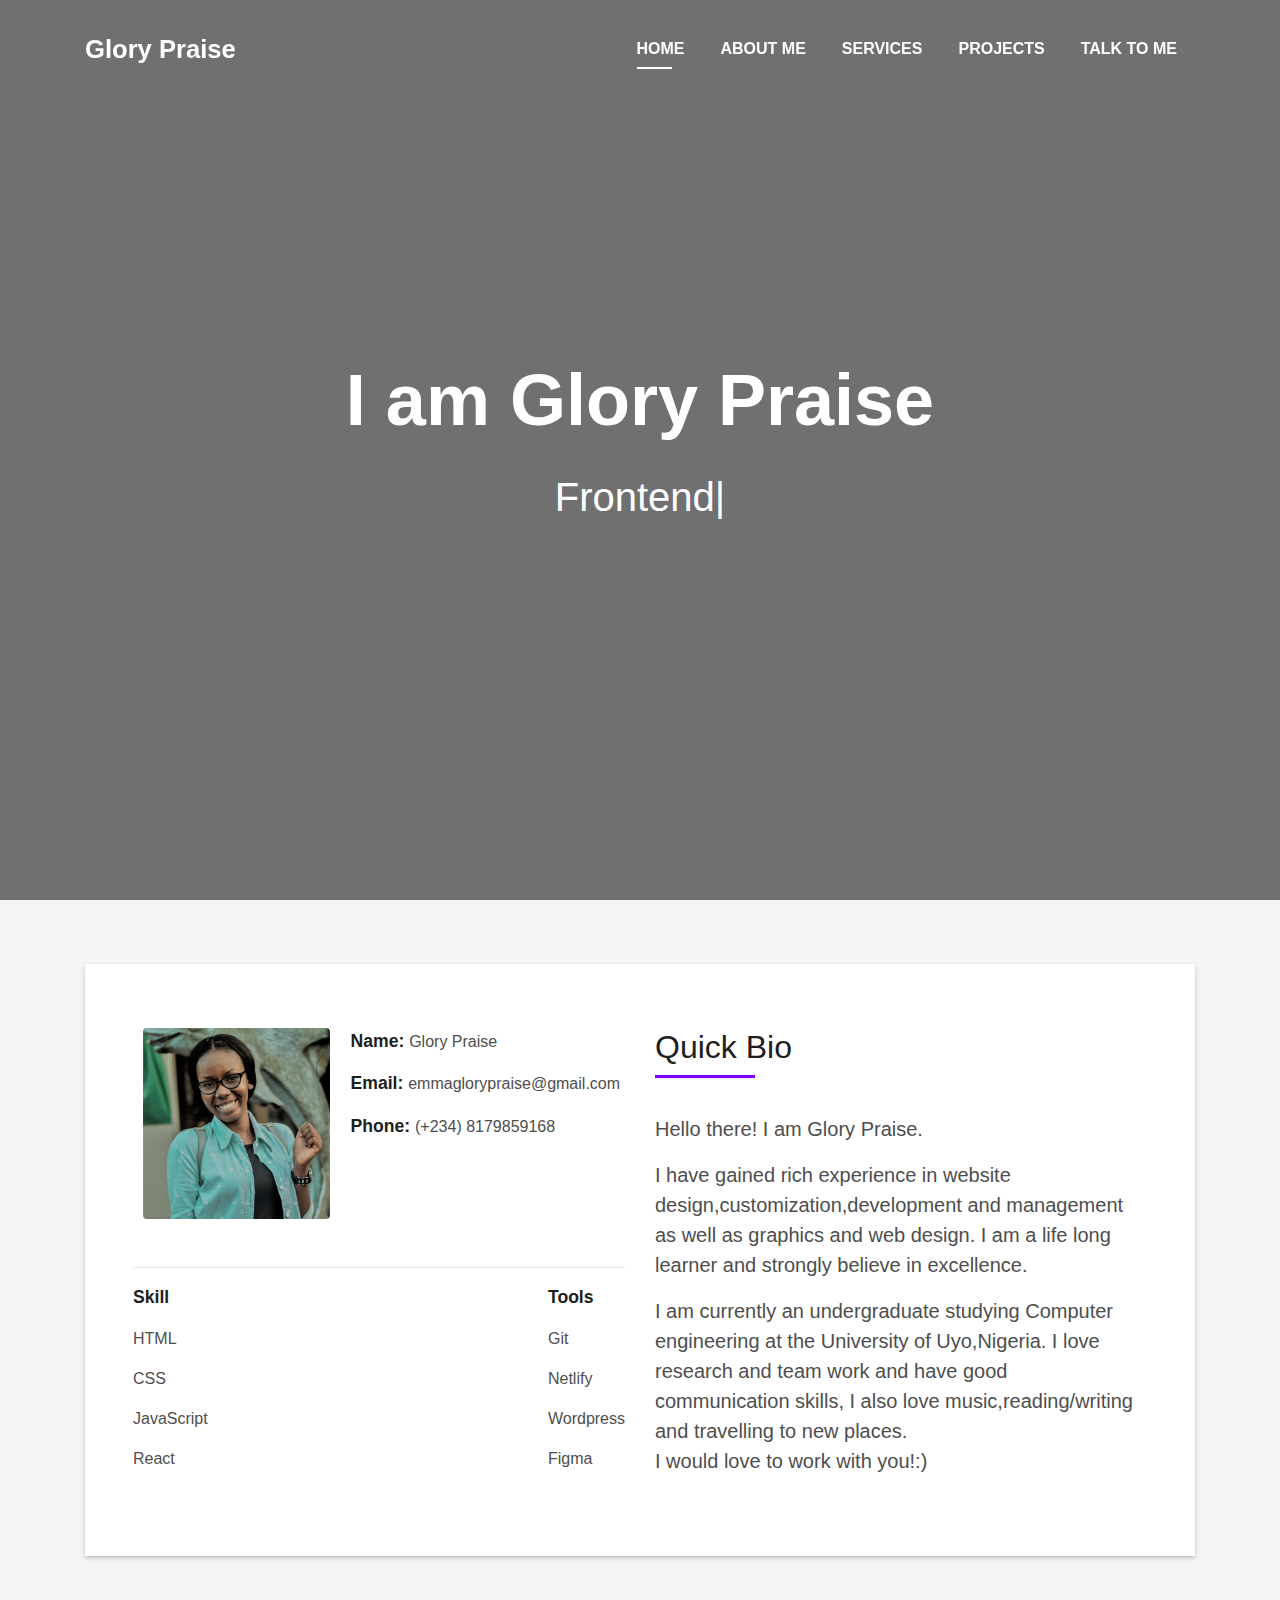
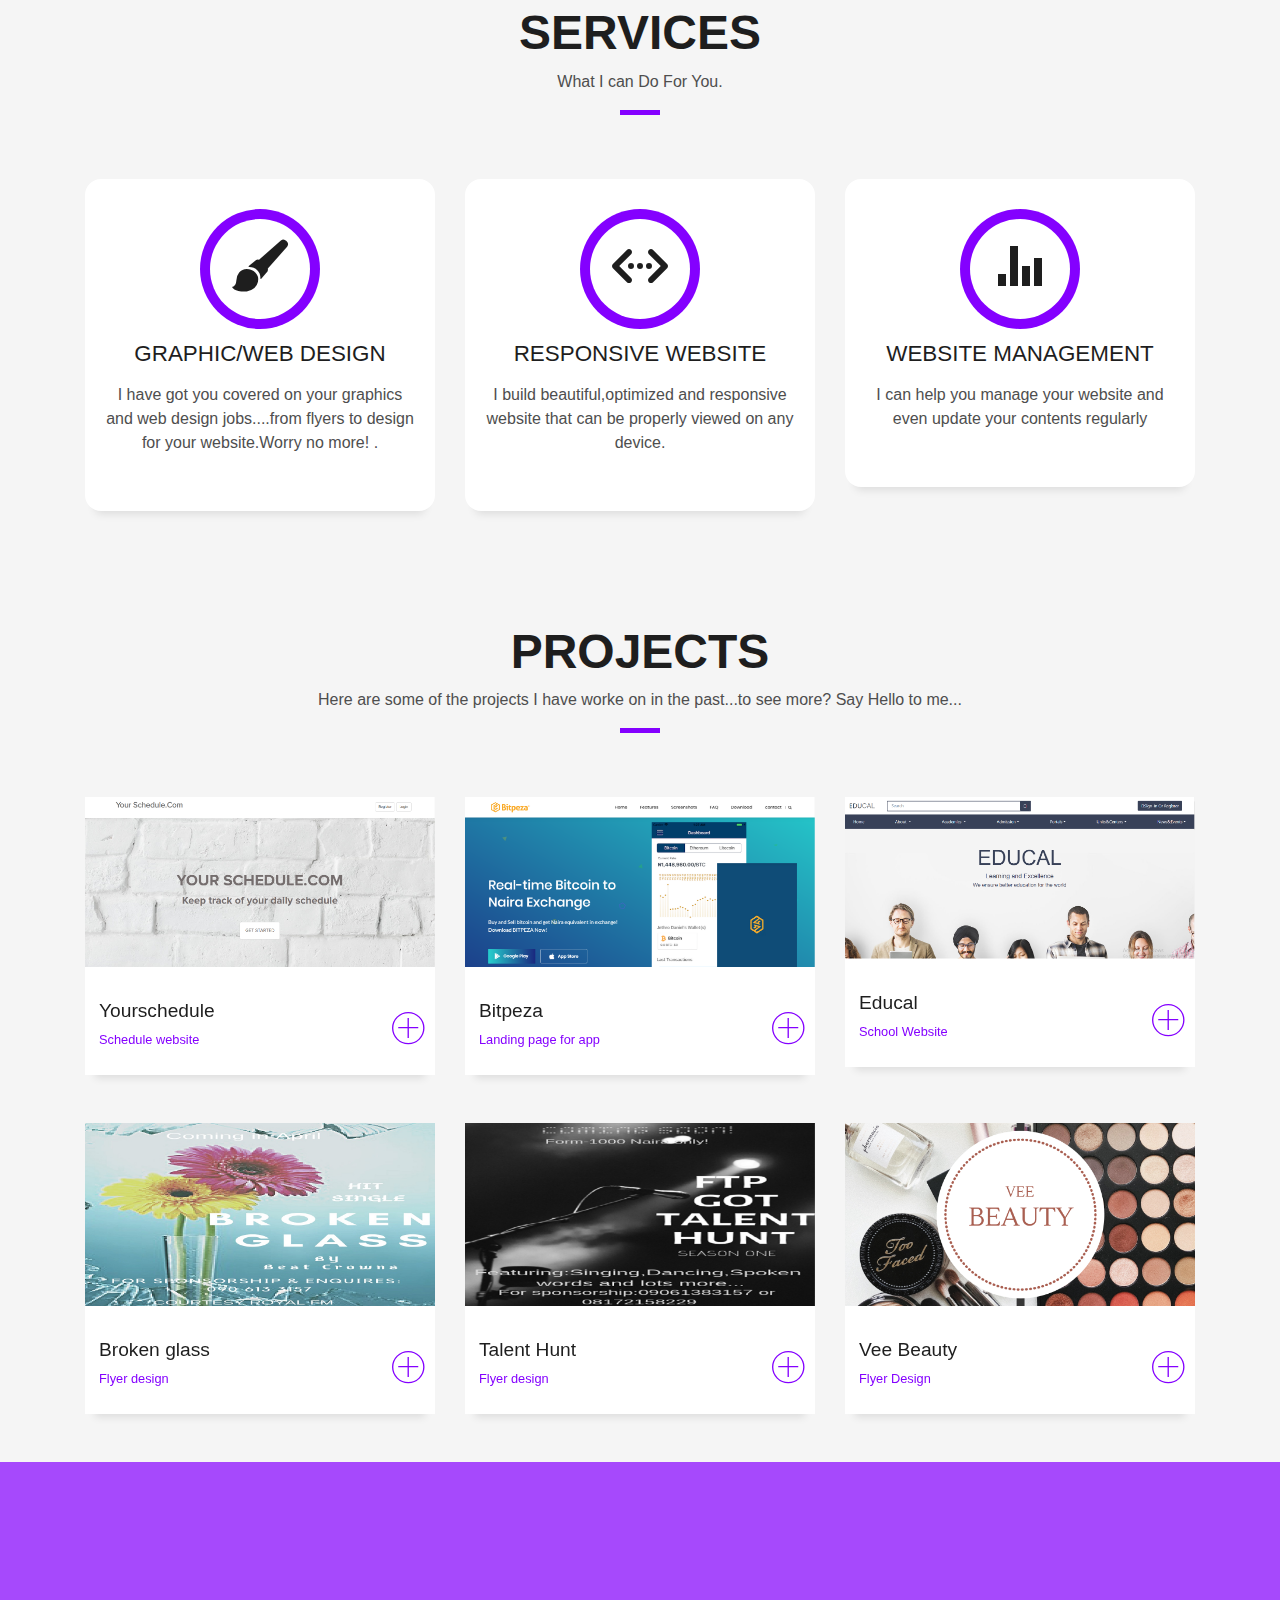
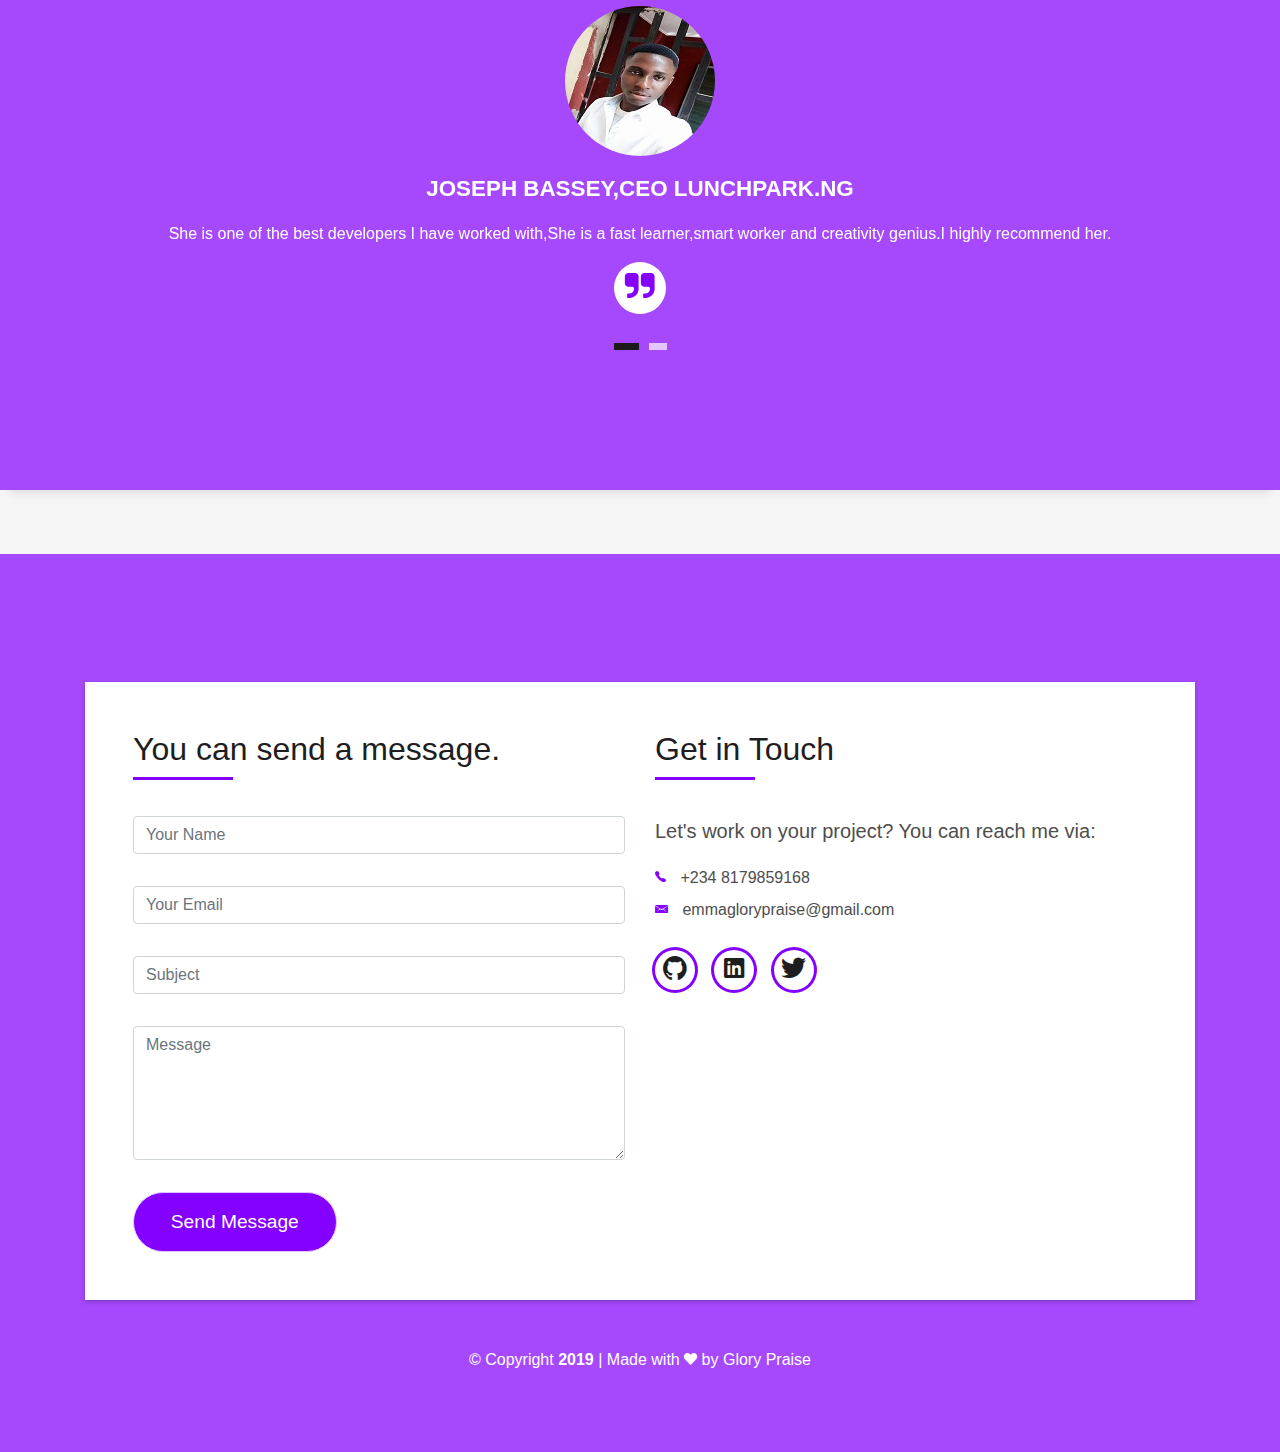
==== commit 8d1ca598: "Update" ====
--- a/index.html
+++ b/index.html
@@ -126,15 +126,16 @@
                   <p class="lead">
                     Hello there! I am Glory Praise.
                   </p>
+<!--                   <p class="lead">
+                   Glory Praise is a Front-end web developer and graphic/web designer.            
+                  </p> -->
                   <p class="lead">
-                   Glory Praise is a Front-end web developer and graphic/web designer.             </p>
-                  <p class="lead">
-                    She have gained rich experience in website design,customization,development and management as well as graphics and web design. She is a life long learner and strongly believes in excellence. 
+                   I have gained rich experience in website design,customization,development and management as well as graphics and web design. I am a life long learner and strongly believe in excellence. 
 
                   </p>
                   <p class="lead">
-                    She is currently an undergraduate studying Computer engineering at the University of Uyo,Nigeria. She loves research and team work and has good communication skills, she also love music,reading and writing and travelling to new places.
-                    <br>She would love to work with you!                 
+                    I am currently an undergraduate studying Computer engineering at the University of Uyo,Nigeria. I love research and team work and have good communication skills, I also love music,reading/writing and travelling to new places.
+                    <br>I would love to work with you!:)                 
                   </p>
                 </div>
               </div>
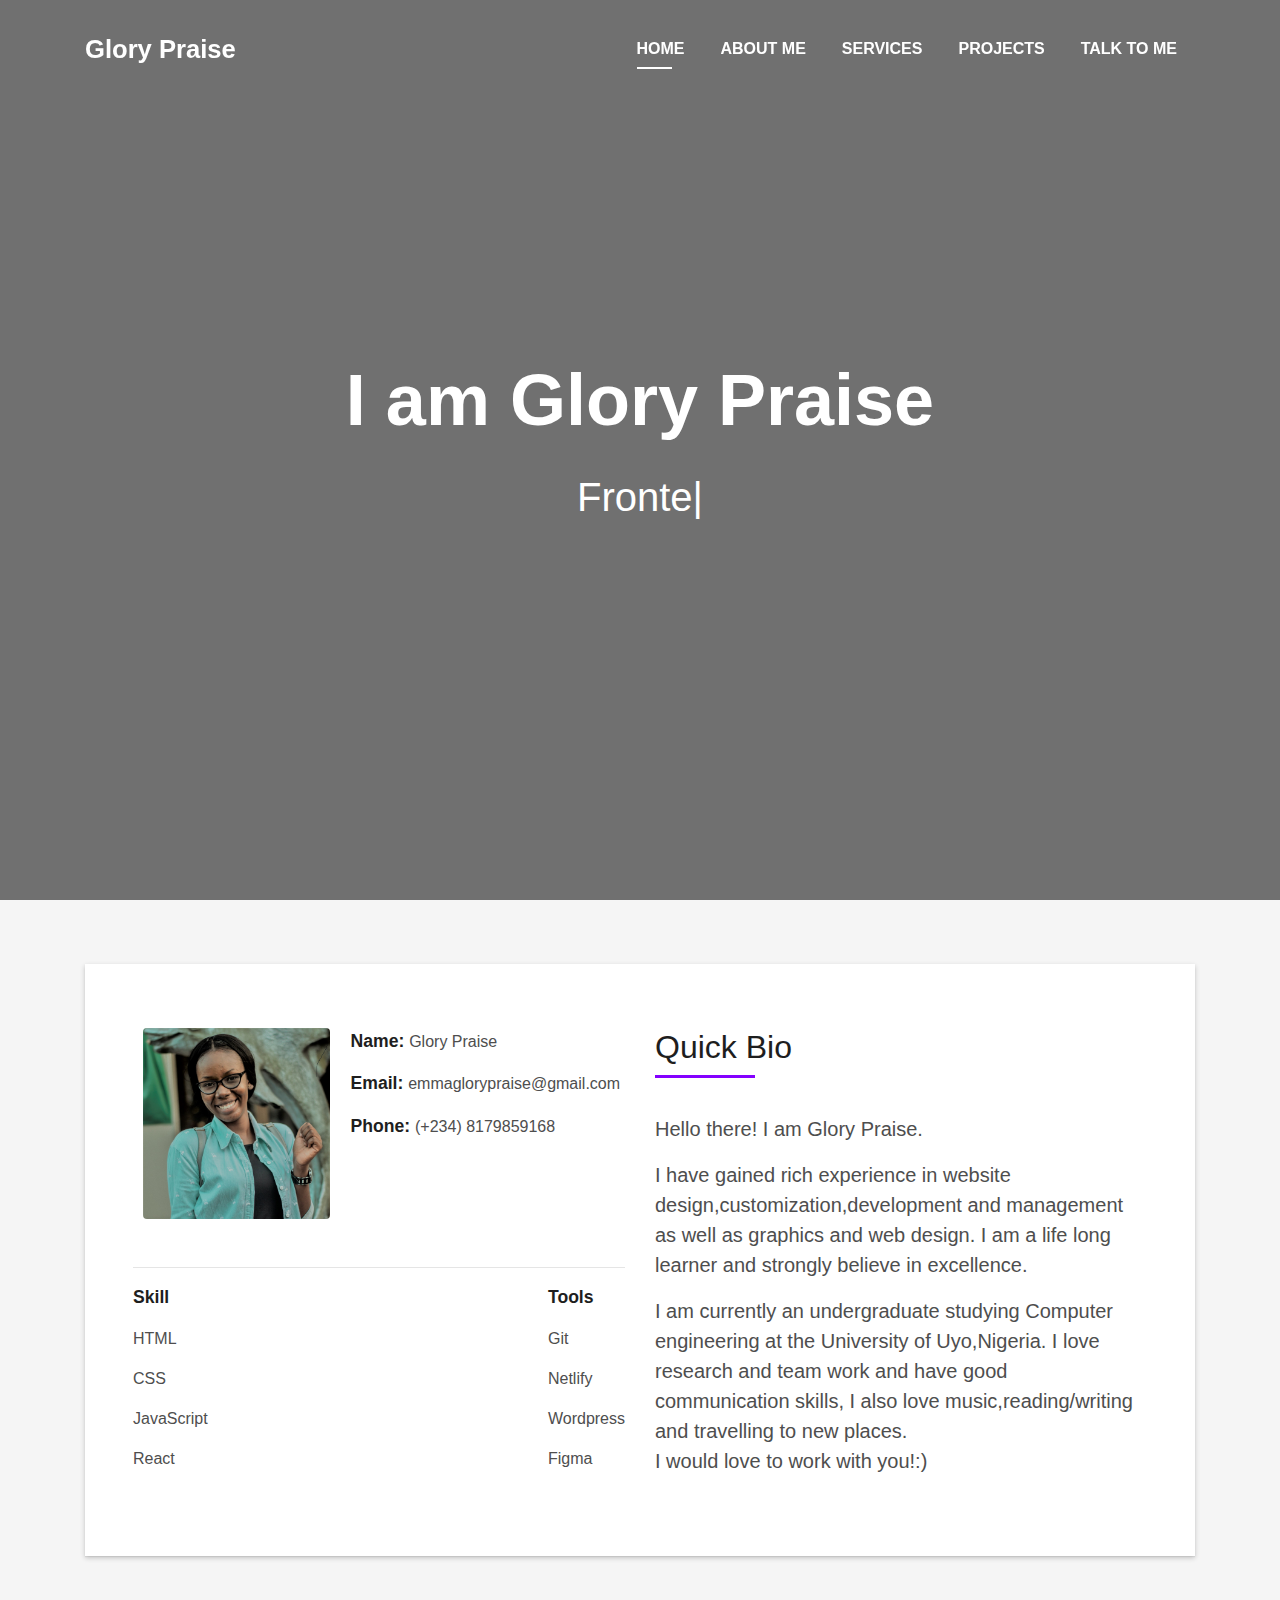
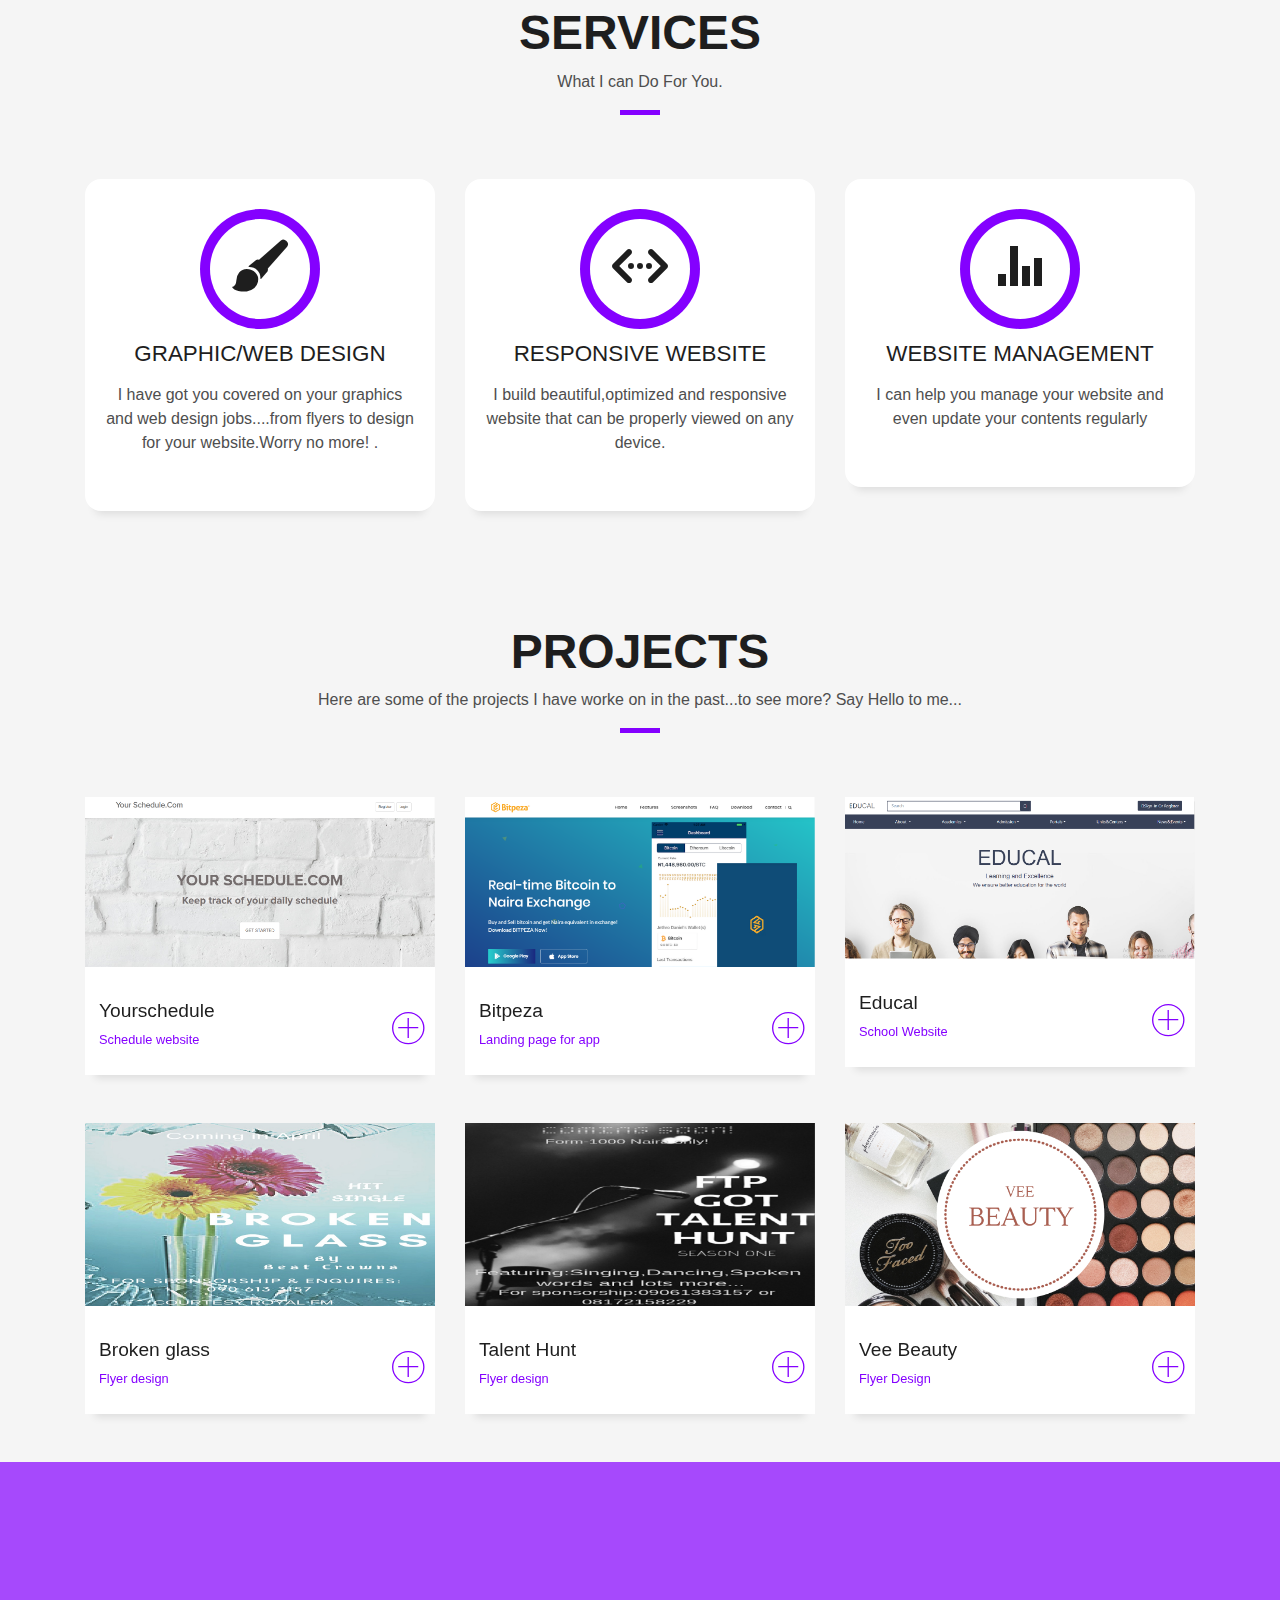
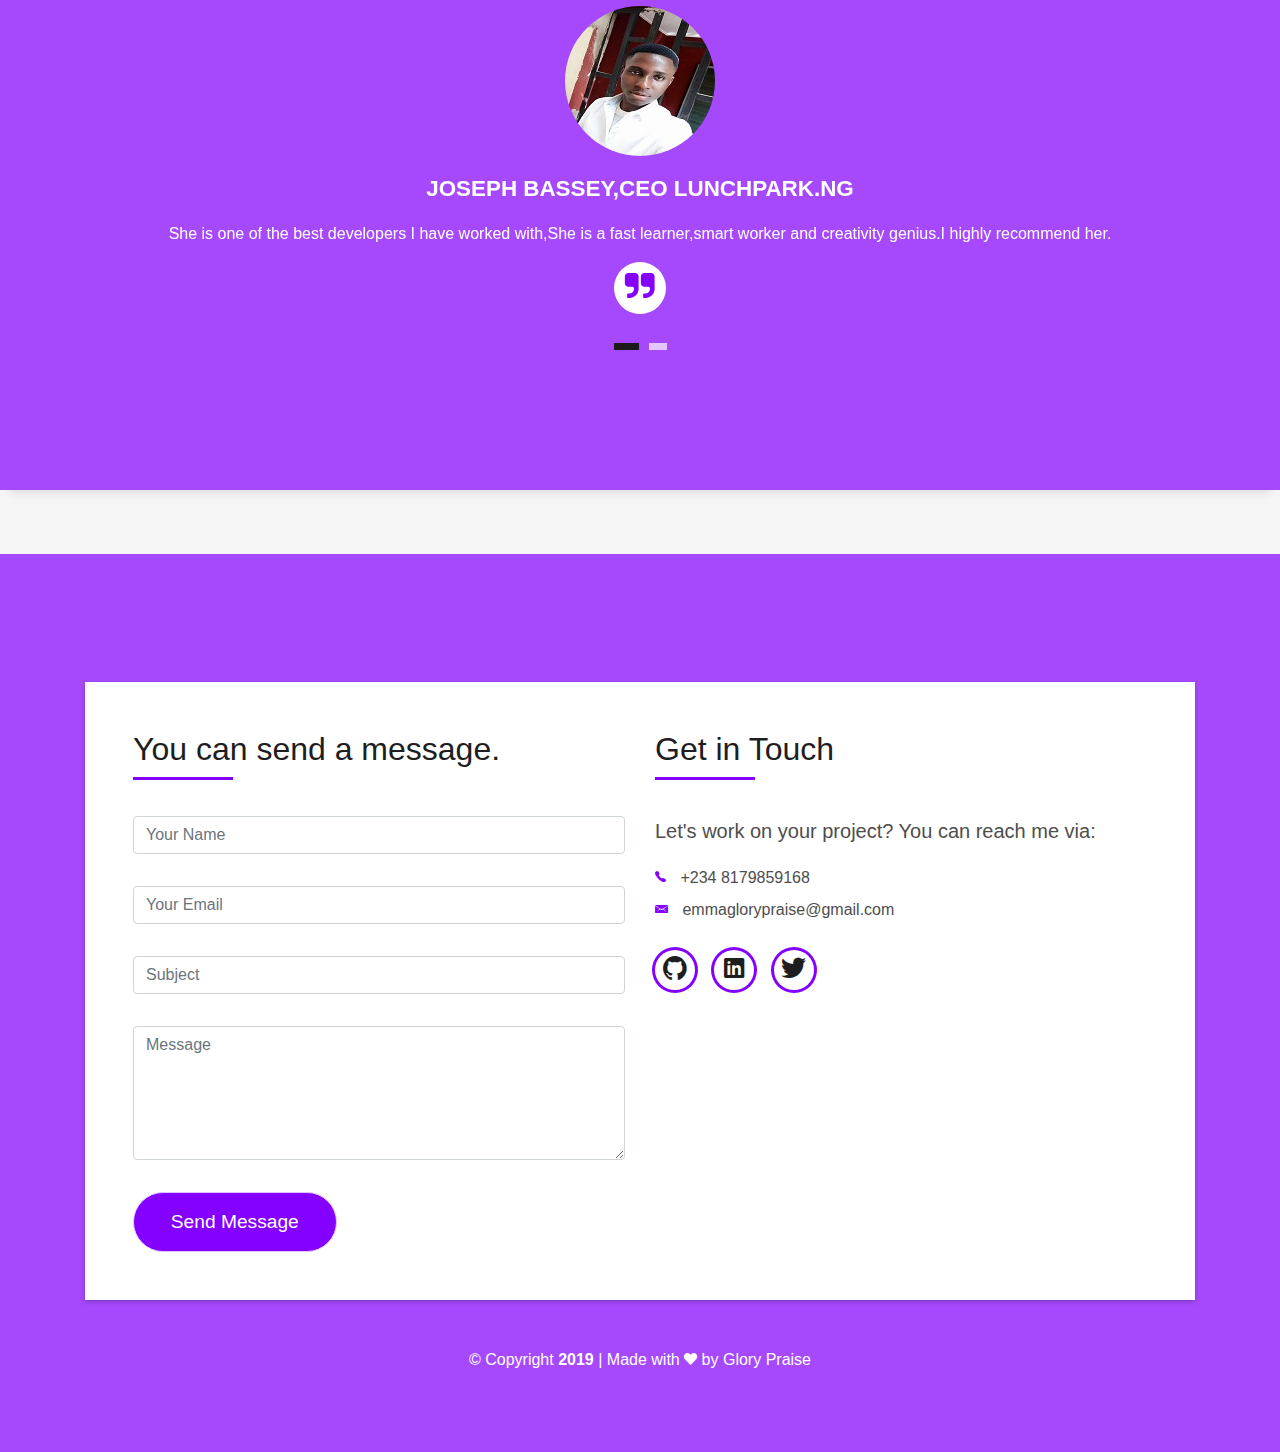
==== commit 09cd87e1: "update html" ====
--- a/index.html
+++ b/index.html
@@ -426,7 +426,7 @@
                     </h5>
                   </div>    
                   <div>
-                      <form action="https://formspree.io/emmaglorypraise@gmail.com" method="POST" role="form" class="contactForm">
+                      <form  method="POST" action="emmaglorypraise.me" role="form" class="contactForm" name="contact" data-netlify="true">
                       <div id="sendmessage">Your message has been sent. Thank you!</div>
                       <div id="errormessage"></div>
                       <div class="row">
@@ -455,7 +455,7 @@
                           </div>
                         </div>
                         <div class="col-md-12">
-                          <button type="submit" value="send" name="_next" class="button button-a button-big button-rouded">Send Message</button>
+                          <button type="submit"  class="button button-a button-big button-rouded">Send Message</button>
                         </div>
                       </div>
                     </form>
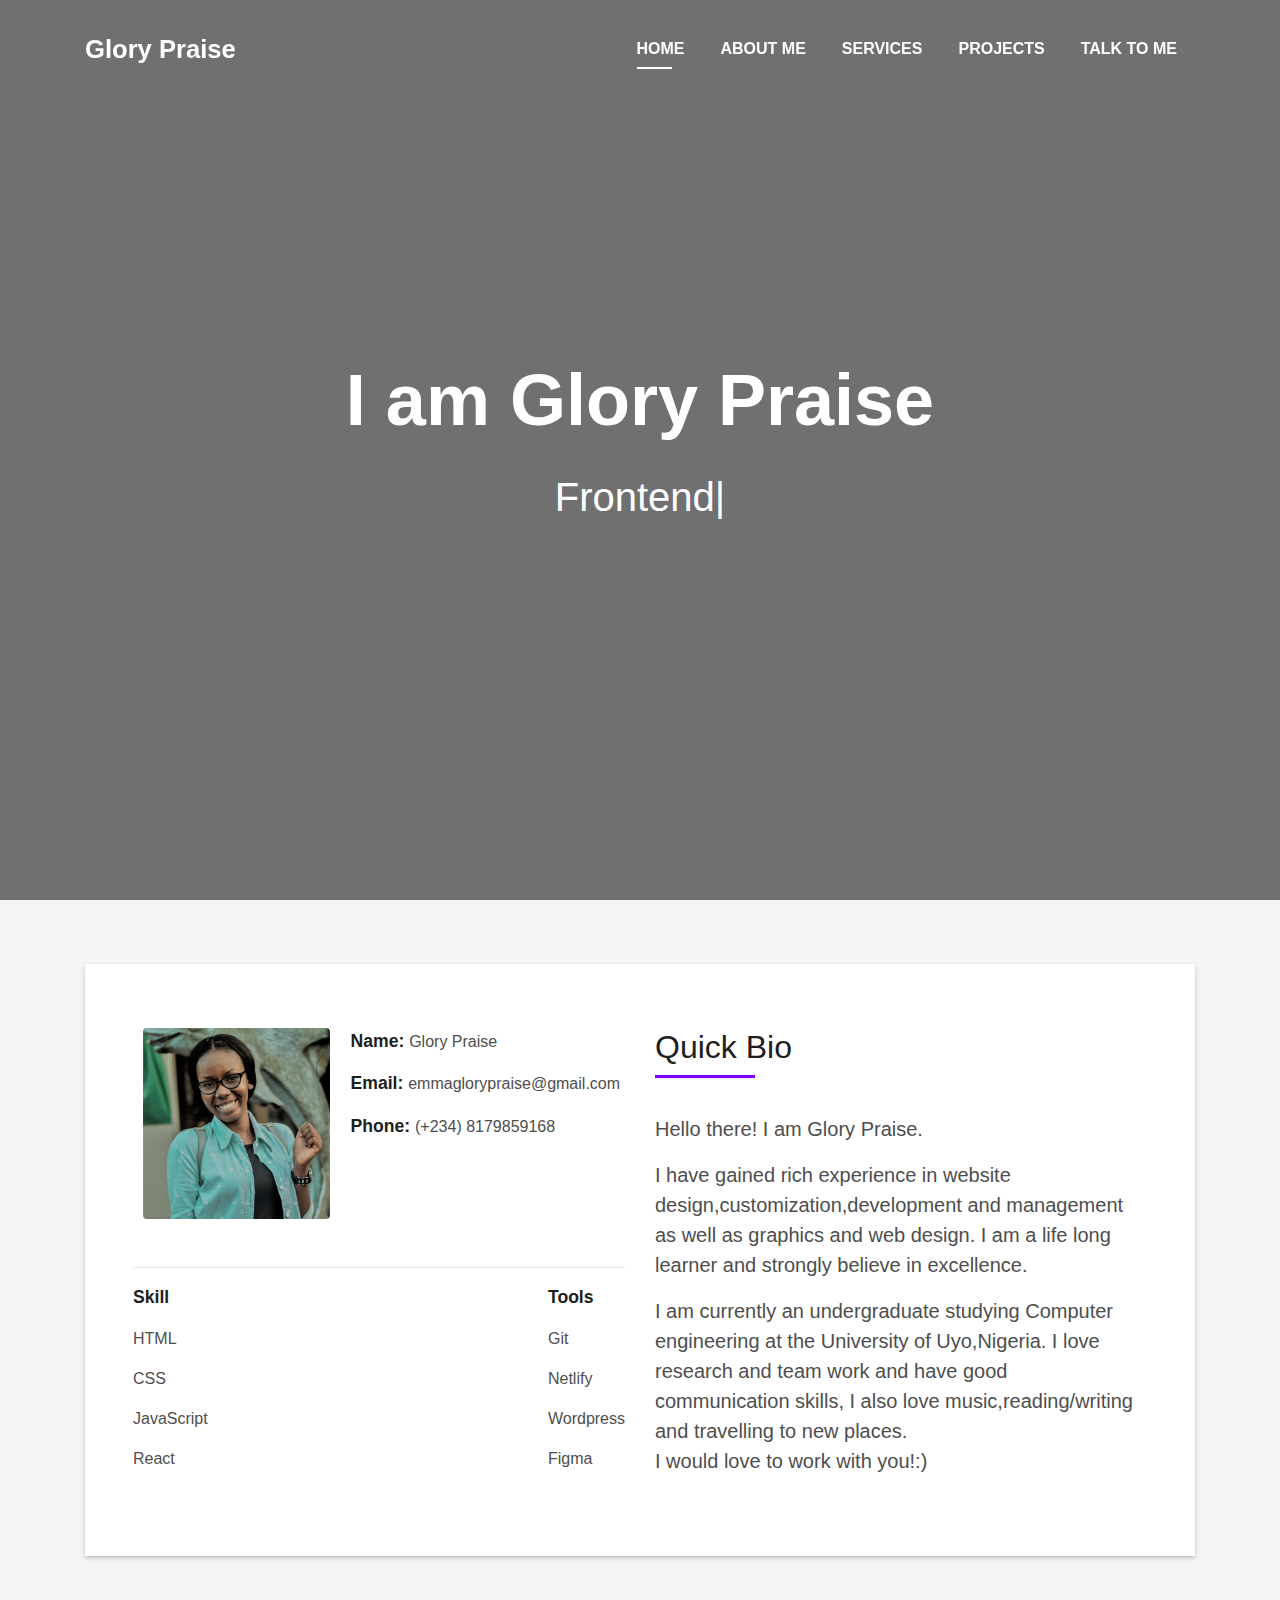
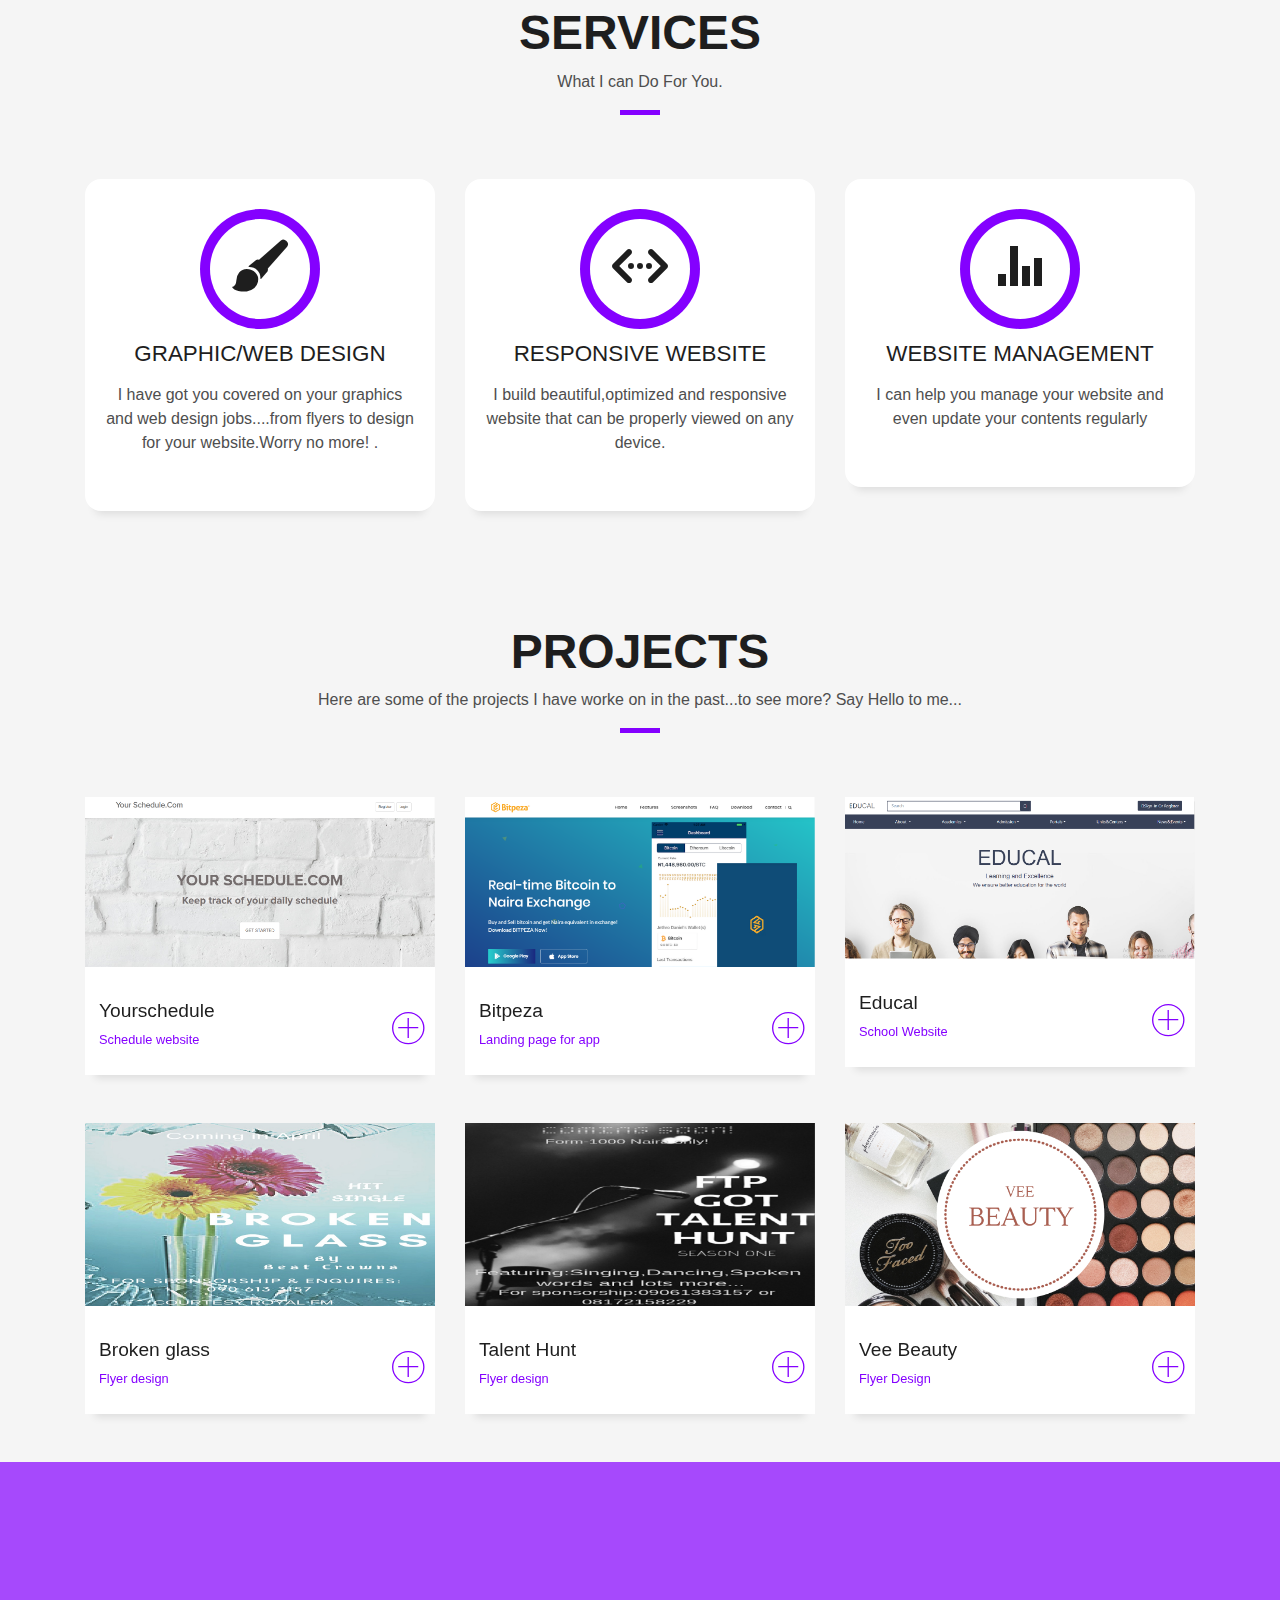
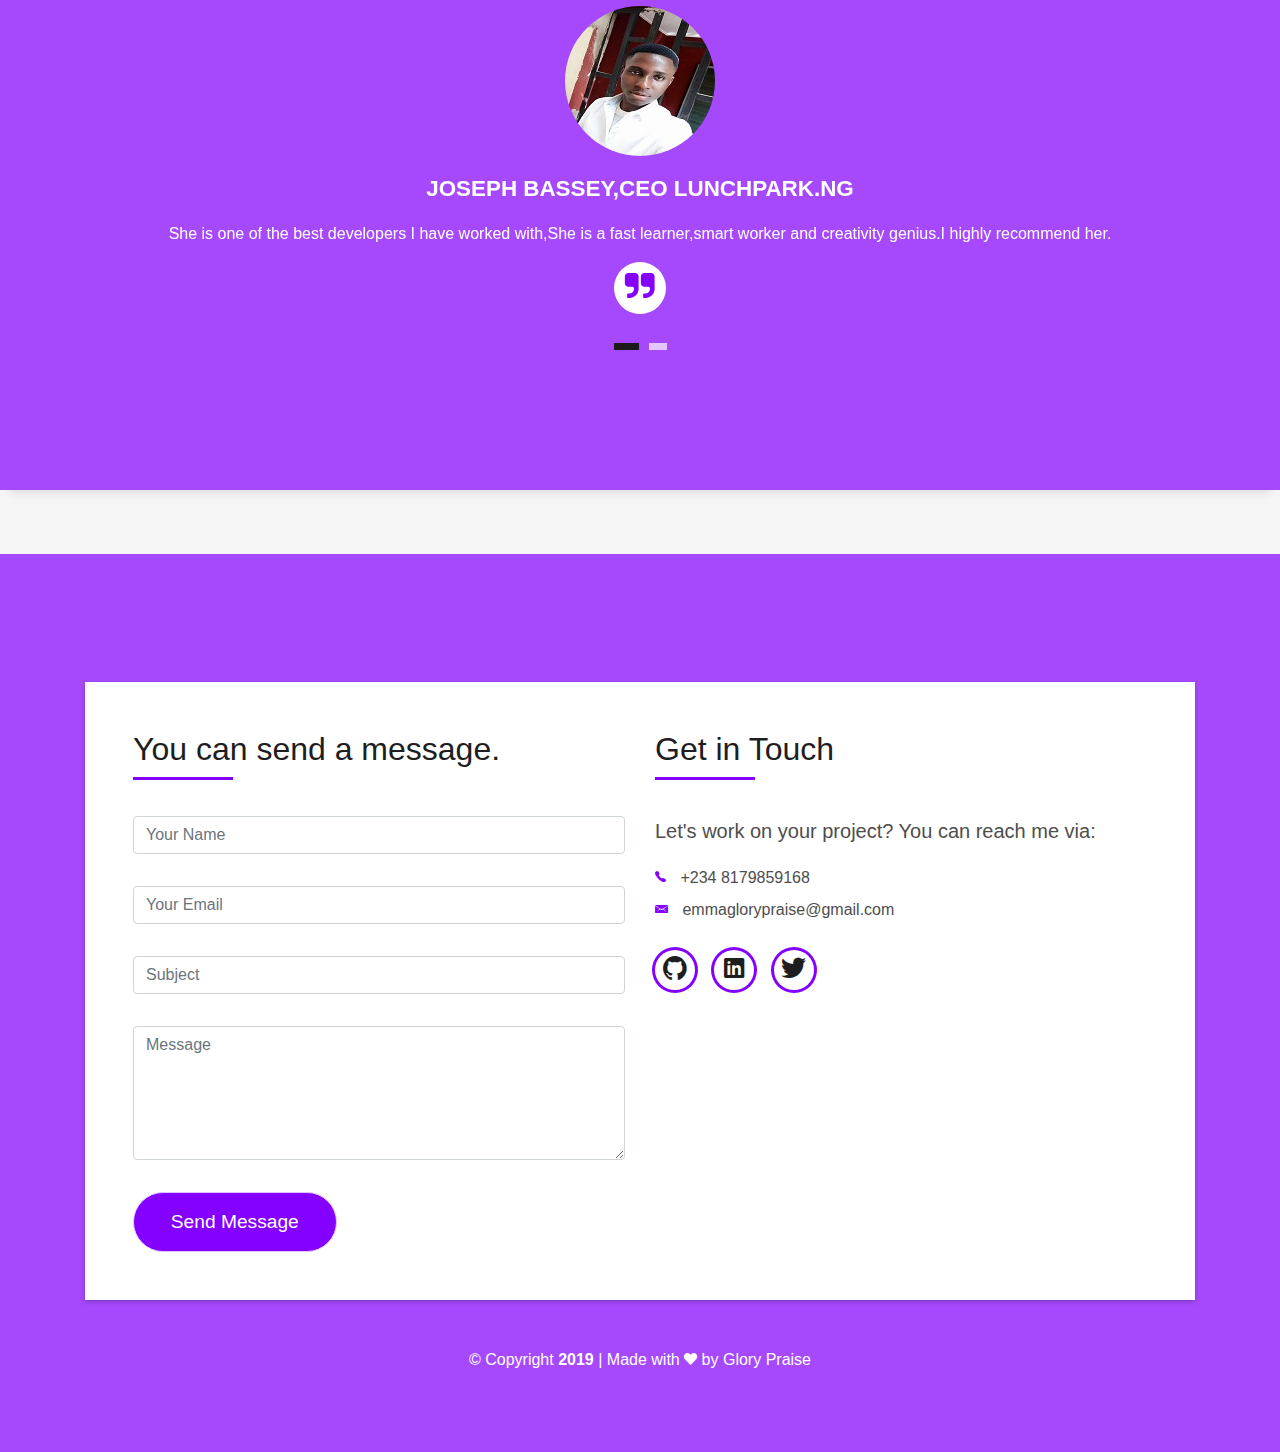
==== commit 2ec6e861: "update" ====
--- a/index.html
+++ b/index.html
@@ -426,7 +426,7 @@
                     </h5>
                   </div>    
                   <div>
-                      <form  method="POST" action="emmaglorypraise.me" role="form" class="contactForm" name="contact" data-netlify="true">
+                      <form  method="POST"  role="form" class="contactForm" name="contact" data-netlify="true">
                       <div id="sendmessage">Your message has been sent. Thank you!</div>
                       <div id="errormessage"></div>
                       <div class="row">
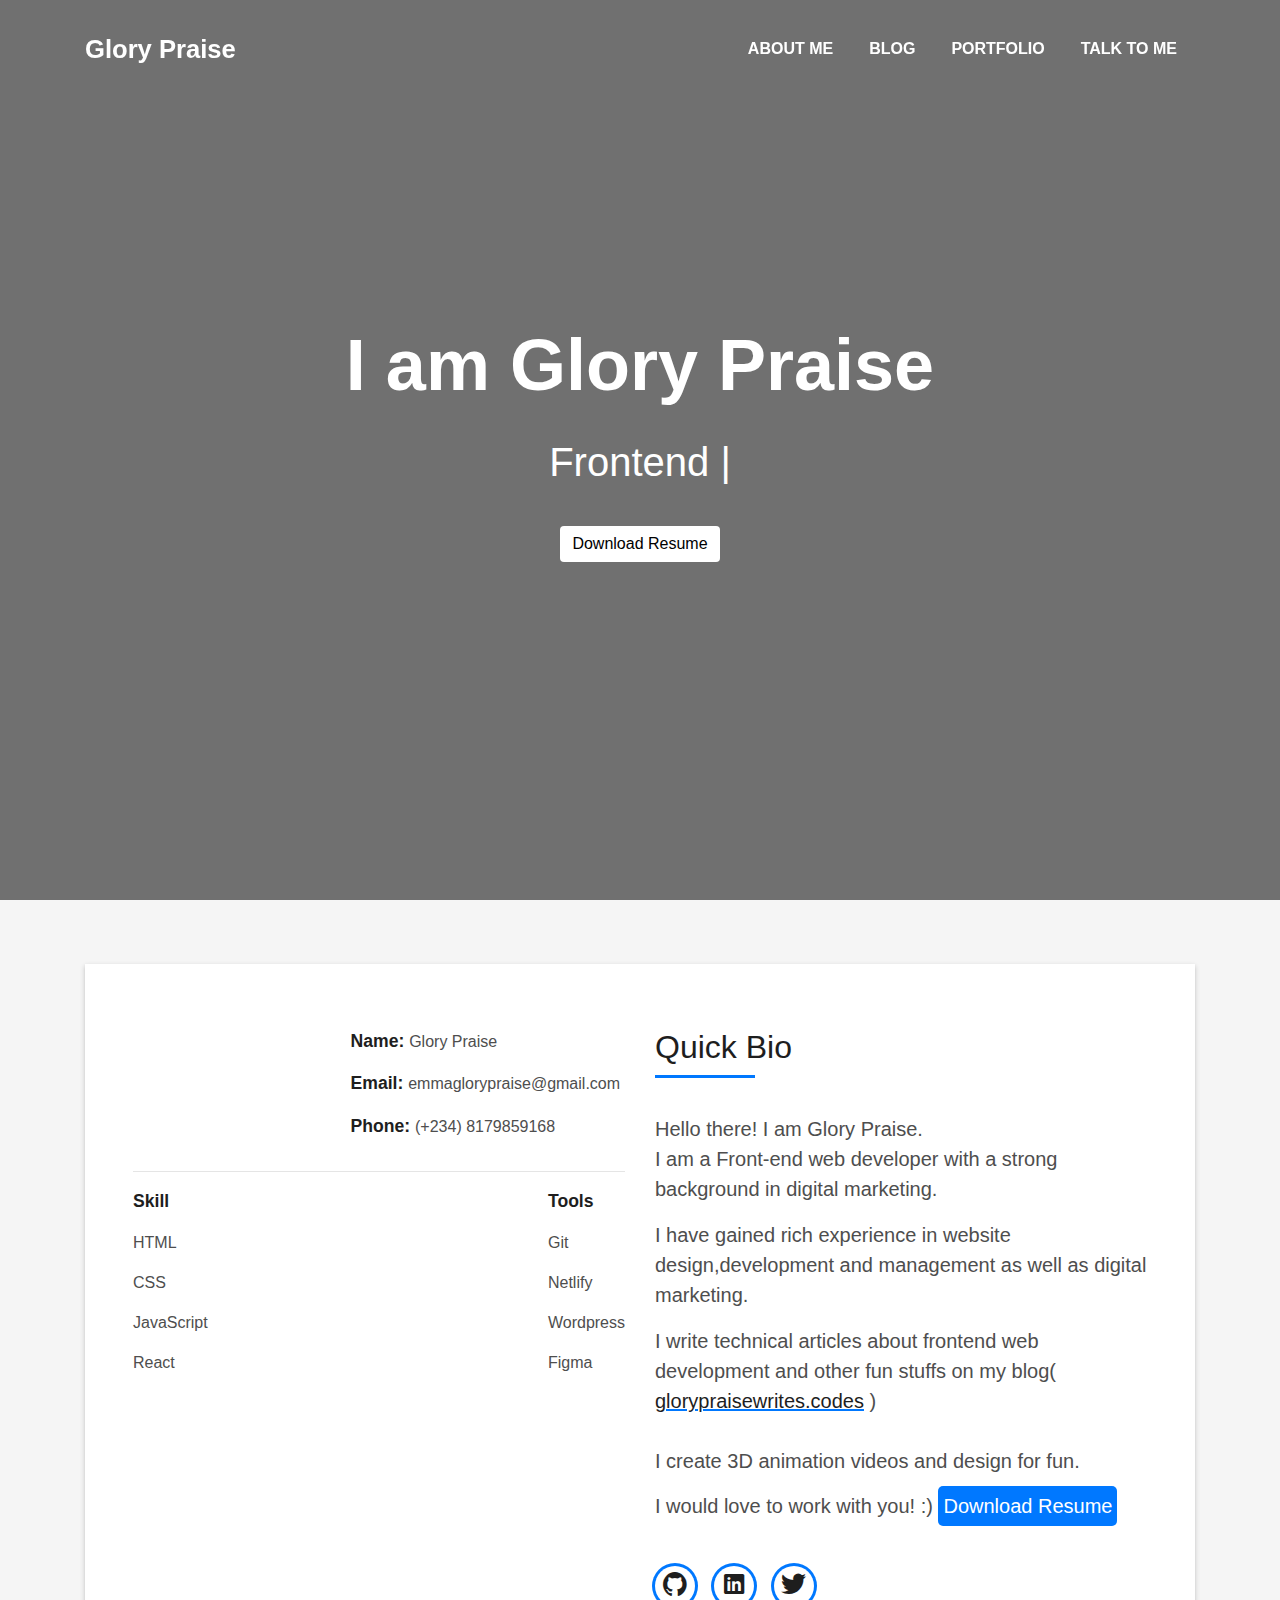
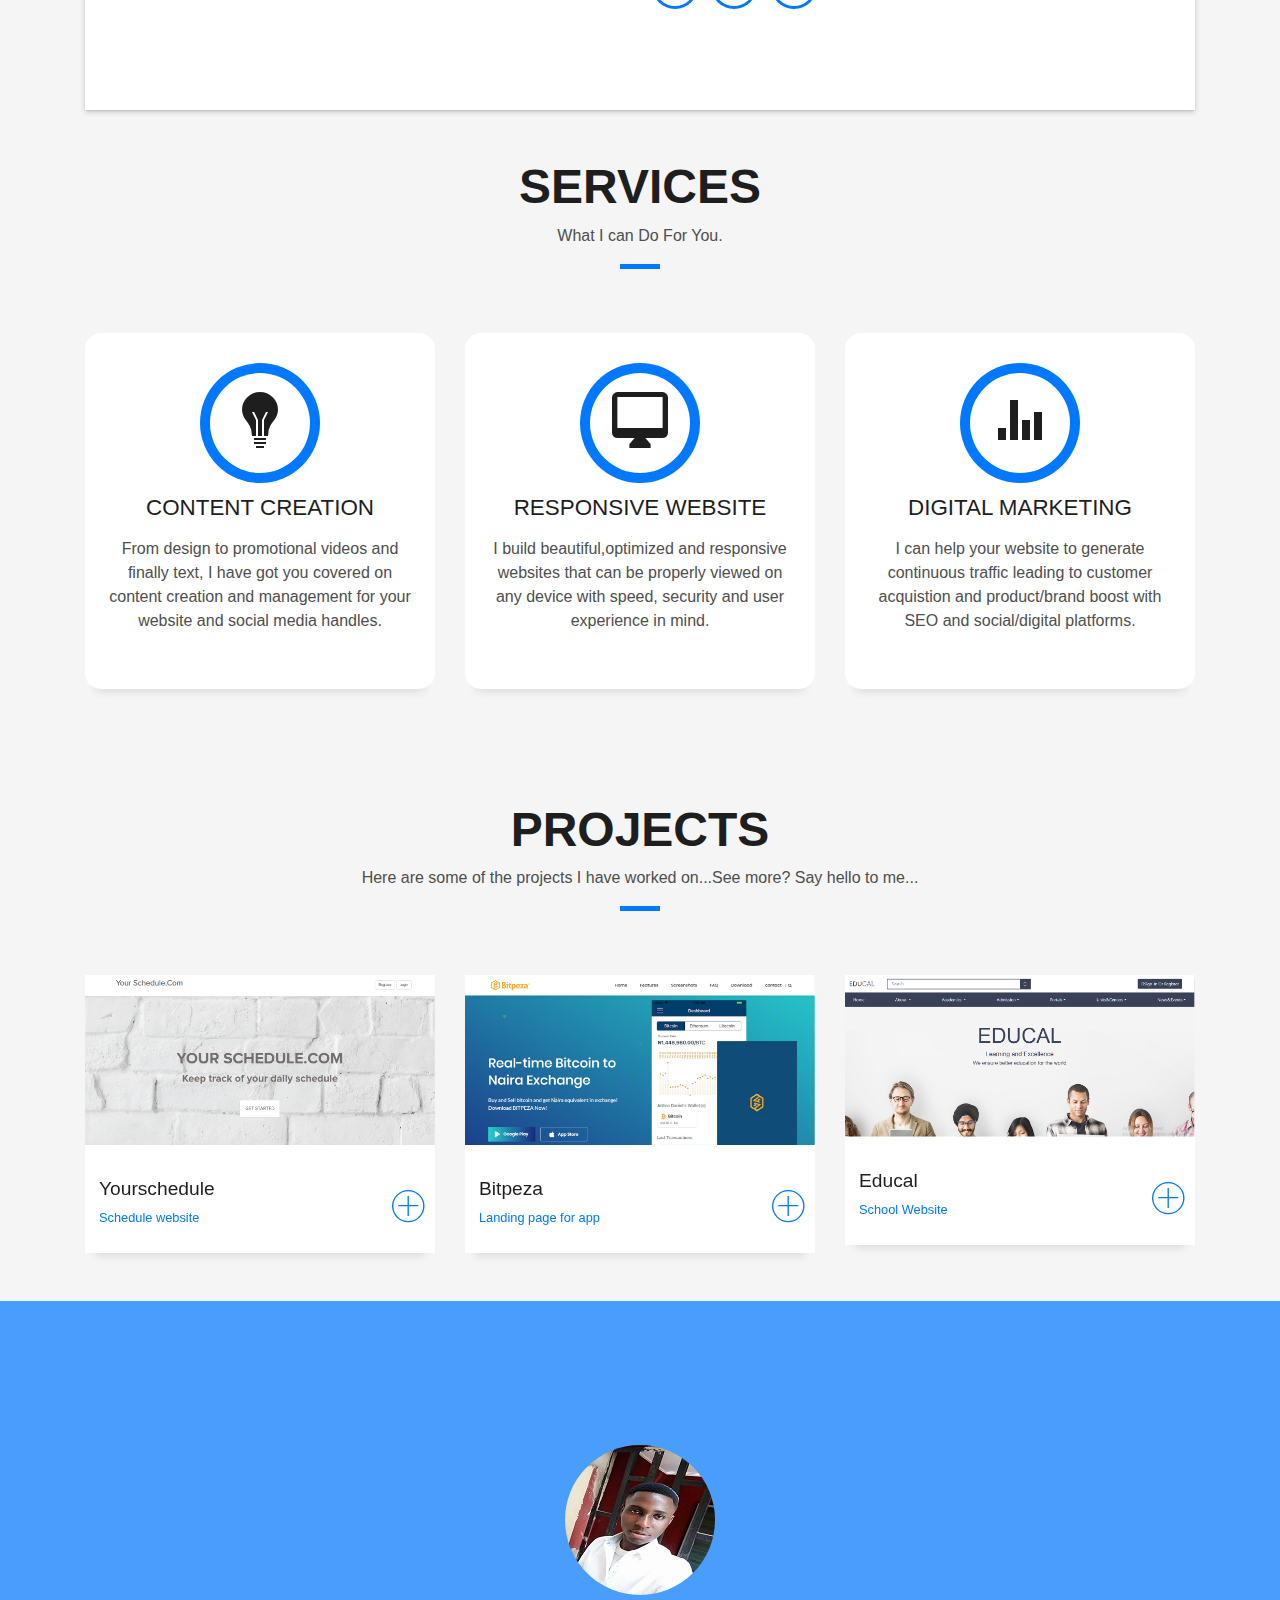
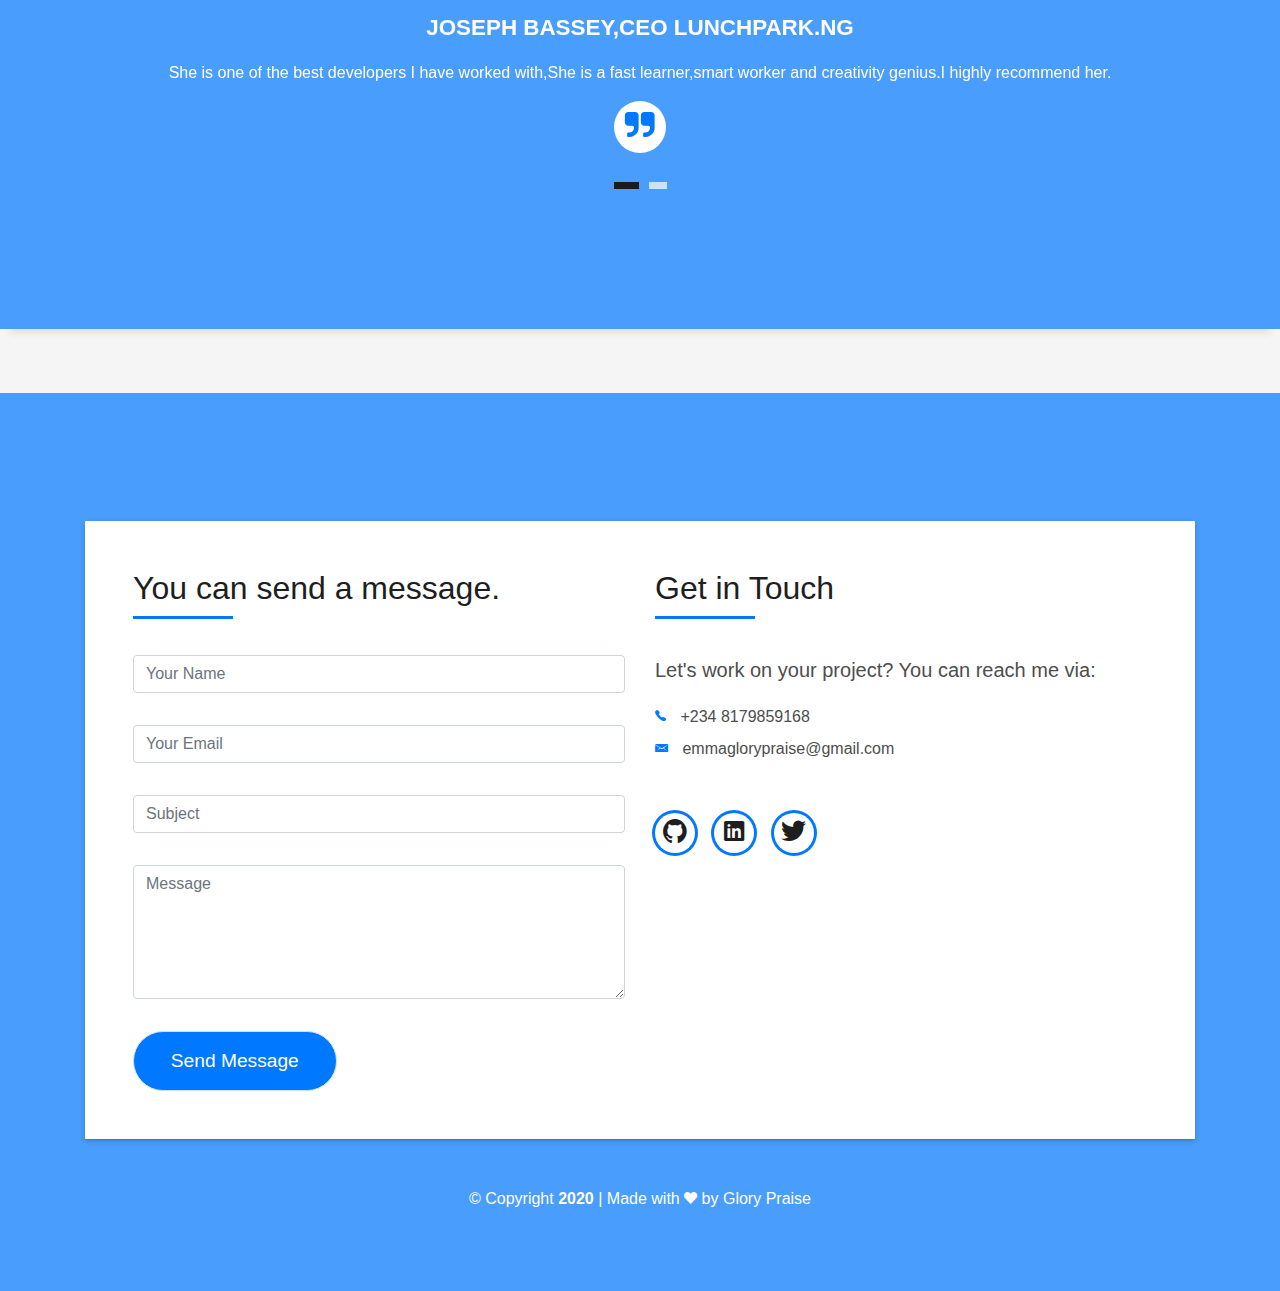
==== commit b4e66825: "updated index.html" ====
--- a/index.html
+++ b/index.html
@@ -8,7 +8,7 @@
   <meta content="" name="description">
 
   <!-- Favicons -->
-  <link href="img/favicon.jpg" rel="icon">
+  <link href="img/my emoji.jpg" rel="icon">
   <link href="img/apple-touch-icon.jpg" rel="apple-touch-icon">
 
   <!-- Bootstrap CSS File -->
@@ -22,8 +22,8 @@
   <link href="lib/lightbox/css/lightbox.min.css" rel="stylesheet">
 
   <!-- Main Stylesheet File -->
-  <!-- <link href="css/style.css" rel="stylesheet"> -->
-  <link href="css/style-purple.css" rel="stylesheet">
+  <link href="css/style.css" rel="stylesheet">
+  <!-- <link href="css/style-purple.css" rel="stylesheet"> -->
 </head>
 
 <body id="page-top">
@@ -40,17 +40,17 @@
       </button>
       <div class="navbar-collapse collapse justify-content-end" id="navbarDefault">
         <ul class="navbar-nav">
-          <li class="nav-item">
+          <!-- <li class="nav-item">
             <a class="nav-link js-scroll active" href="#home">Home</a>
-          </li>
+          </li> -->
           <li class="nav-item">
             <a class="nav-link js-scroll" href="#about">About Me</a>
           </li>
           <li class="nav-item">
-            <a class="nav-link js-scroll" href="#service">Services</a>
+            <a class="nav-link js-scroll" href="404.html">Blog</a>
           </li>
           <li class="nav-item">
-            <a class="nav-link js-scroll" href="#work">Projects</a>
+            <a class="nav-link js-scroll" href="#work">Portfolio</a>
           </li>
           <li class="nav-item">
             <a class="nav-link js-scroll" href="#contact">Talk To Me</a>
@@ -62,15 +62,15 @@
   <!--/ Nav End /-->
 
   <!--/ Intro Skew Star /-->
-  <div id="home" class="intro route bg-image" style="background-image: url(img/back.jpg)">
+  <div id="home" class="intro route bg-image" style="background-image: url(img/back4.jpg)">
     <div class="overlay-itro"></div>
     <div class="intro-content display-table">
       <div class="table-cell">
         <div class="container">
           <!--<p class="display-6 color-d">Hello, world!</p>-->
           <h1 class="intro-title mb-4">I am Glory Praise</h1>
-          <p class="intro-subtitle"><span class="text-slider-items">Frontend Developer,Web Designer,Graphic Designer</span><strong class="text-slider"></strong></p>
-          <!-- <p class="pt-3"><a class="btn btn-primary btn js-scroll px-4" href="#about" role="button">Learn More</a></p> -->
+          <p class="intro-subtitle"><span class="text-slider-items">Frontend Web Developer,Web Designer, Digital Marketer</span><strong class="text-slider"></strong></p>
+          <p class="pt-3" style=" "> <a href="files/resume.pdf" target="blank" style="background-color: #ffffff; color: #000000; border: none; margin-top: 2px;" class=" btn-primary btn js-scroll " role="button" >Download Resume</a></p>
         </div>
       </div>
     </div>
@@ -87,7 +87,7 @@
                 <div class="row">
                   <div class="col-sm-6 col-md-5">
                     <div class="about-img">
-                      <img src="img/30.jpg" class="img-fluid rounded b-shadow-a" alt="">
+                      <img src="img/glory-praise.jpeg" class="img-fluid rounded b-shadow-a" alt="">
                     </div>
                   </div>
                   <div class="col-sm-6 col-md-7">
@@ -124,18 +124,28 @@
                     </h5>
                   </div>
                   <p class="lead">
-                    Hello there! I am Glory Praise.
+                    Hello there! I am Glory Praise. <br>
+                    I am a Front-end web developer with a strong background in digital marketing.
                   </p>
 <!--                   <p class="lead">
                    Glory Praise is a Front-end web developer and graphic/web designer.            
                   </p> -->
                   <p class="lead">
-                   I have gained rich experience in website design,customization,development and management as well as graphics and web design. I am a life long learner and strongly believe in excellence. 
-
+                   I have gained rich experience in website design,development and management as well as digital marketing.
                   </p>
                   <p class="lead">
-                    I am currently an undergraduate studying Computer engineering at the University of Uyo,Nigeria. I love research and team work and have good communication skills, I also love music,reading/writing and travelling to new places.
-                    <br>I would love to work with you!:)                 
+                    I write technical articles about frontend web development and other fun stuffs on my blog( <a href="404.html" style="text-decoration: underline; text-decoration-color: #0078ff;">glorypraisewrites.codes</a> ) <br>
+                    <!-- I am a good team player, keen researcher and I have good communication skills. -->
+                     <br> I create 3D animation videos and design for fun.
+                    <br>I would love to work with you! :)                 
+                    <button style="background-color: #0078ff; color: #ffffff; border: none; border-radius: 5px; padding: 5px; margin-top: 10px; "> <a href="files/resume.pdf" target="blank" style="color: #ffffff;"> Download Resume</a></button>
+                    <div class="socials">
+                      <ul>
+                        <li><a href="https://github.com/emmaglorypraise" target="_blank"><span class="ico-circle"><i class="ion-social-github"></i></span></a></li>
+                        <li><a href="https://www.linkedin.com/in/glory-praise-emmanuel/ " target="_blank"><span class="ico-circle"><i class="ion-social-linkedin"></i></span></a></li>
+                        <li><a href="https://twitter.com/emmaglorypraise" target="_blank"><span class="ico-circle"><i class="ion-social-twitter"></i></span></a></li>
+                      </ul>
+                      </div>                 
                   </p>
                 </div>
               </div>
@@ -166,25 +176,24 @@
           <div class="col-md-4">
               <div class="service-box">
                 <div class="service-ico">
-                  <span class="ico-circle"><i class="ion-paintbrush"></i></span>
+                  <span class="ico-circle"><i class="ion-ios-lightbulb"></i></span>
                 </div>
                 <div class="service-content">
-                  <h2 class="s-title">Graphic/Web Design</h2>
+                  <h2 class="s-title">Content Creation</h2>
                   <p class="s-description text-center">
-                   I have got you covered on your graphics and web design jobs....from flyers to design for your website.Worry no more!   .
-                  </p>
+                   From design to promotional videos and finally text, I have got you covered on content creation and management for your website and social media handles.          </p>
                 </div>
               </div>
             </div>
         <div class="col-md-4">
           <div class="service-box">
             <div class="service-ico">
-              <span class="ico-circle"><i class="ion-code-working"></i></span>
+              <span class="ico-circle"><i class="ion-android-desktop"></i></span>
             </div>
             <div class="service-content">
               <h2 class="s-title">Responsive Website</h2>
               <p class="s-description text-center">
-                I build beautiful,optimized and responsive website that can be properly viewed on any device.
+                I build beautiful,optimized and responsive websites that can be properly viewed on any device with speed, security and user experience in mind.
               </p>
             </div>
           </div>
@@ -195,9 +204,9 @@
               <span class="ico-circle"><i class="ion-stats-bars"></i></span>
             </div>
             <div class="service-content">
-              <h2 class="s-title">Website management</h2>
+              <h2 class="s-title">Digital Marketing </h2>
               <p class="s-description text-center">
-                I can help you manage your website and even update your contents regularly              </p>
+                I can help your website to generate continuous traffic leading to customer acquistion and product/brand boost with SEO and social/digital platforms.             </p>
             </div>
           </div>
         </div>
@@ -214,8 +223,8 @@
               Projects
             </h3>
             <p class="subtitle-a">
-              Here are some of the projects I have worke on in the past...to see more?
-              Say Hello to me...
+              Here are some of the projects I have worked on...See more?
+              Say hello to me...
             </p>
             <div class="line-mf"></div>
           </div>
@@ -294,7 +303,7 @@
             </a>
           </div>
         </div>
-        <div class="col-md-4">
+        <!-- <div class="col-md-4">
           <div class="work-box">
             <a href="img/photo1.jpg" data-lightbox="gallery-mf">
               <div class="work-img">
@@ -366,7 +375,7 @@
               </div>
             </a>
           </div>
-        </div>
+        </div> -->
         
       </div>
     </div>
@@ -374,7 +383,7 @@
   <!--/ Section Portfolio End /-->
 
   <!--/ Section Testimonials Star /-->
-  <div class="testimonials paralax-mf bg-image" style="background-image: url(img/work-4.jpg)">
+  <div class="testimonials paralax-mf bg-image" style="background-image: url(img/back2.jpg)">
     <div class="overlay-mf"></div>
     <div class="container">
       <div class="row">   
@@ -411,7 +420,7 @@
   </div>          
 
   <!--/ Section Contact-Footer Star /-->
-  <section class="paralax-mf footer-paralax bg-image sect-mt4 route" style="background-image: url(img/work-6.jpg)">
+  <section class="paralax-mf footer-paralax bg-image sect-mt4 route" style="background-image: url(img/back3.jpg)">
     <div class="overlay-mf"></div>
     <div class="container">
       <div class="row">
@@ -477,6 +486,7 @@
                       <li><span class="ion-email"></span> emmaglorypraise@gmail.com</li>
                     </ul>
                   </div>
+                  <br>
                   <div class="socials">
                     <ul>
                       <li><a href="https://github.com/emmaglorypraise" target="_blank"><span class="ico-circle"><i class="ion-social-github"></i></span></a></li>
@@ -496,7 +506,7 @@
         <div class="row">
           <div class="col-sm-12">
             <div class="copyright-box">
-              <p class="copyright">&copy; Copyright <strong>2019</strong> | Made with  <span class="ion-heart"></span>   by  Glory Praise</p>
+              <p class="copyright">&copy; Copyright <strong>2020</strong> | Made with  <span class="ion-heart"></span>   by  Glory Praise</p>
               <div class="credits">
                 <p></p>
               </div>
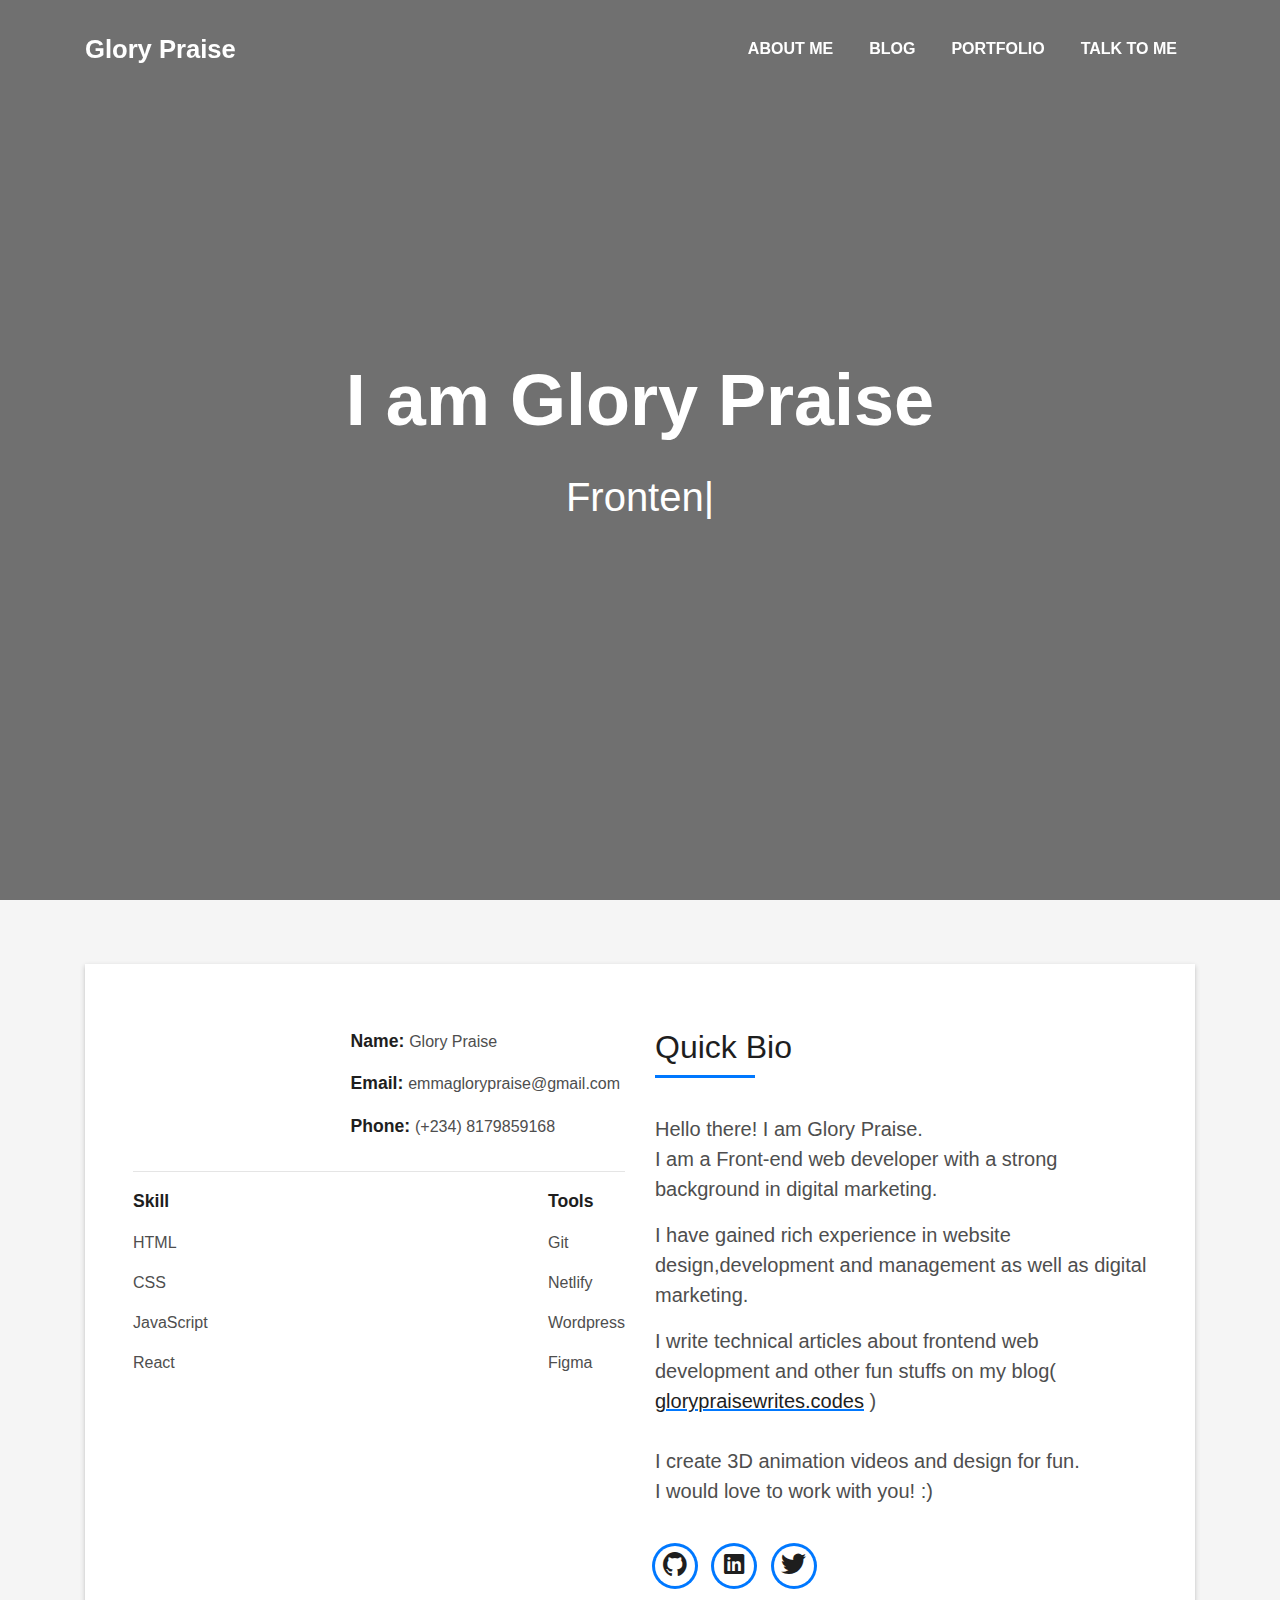
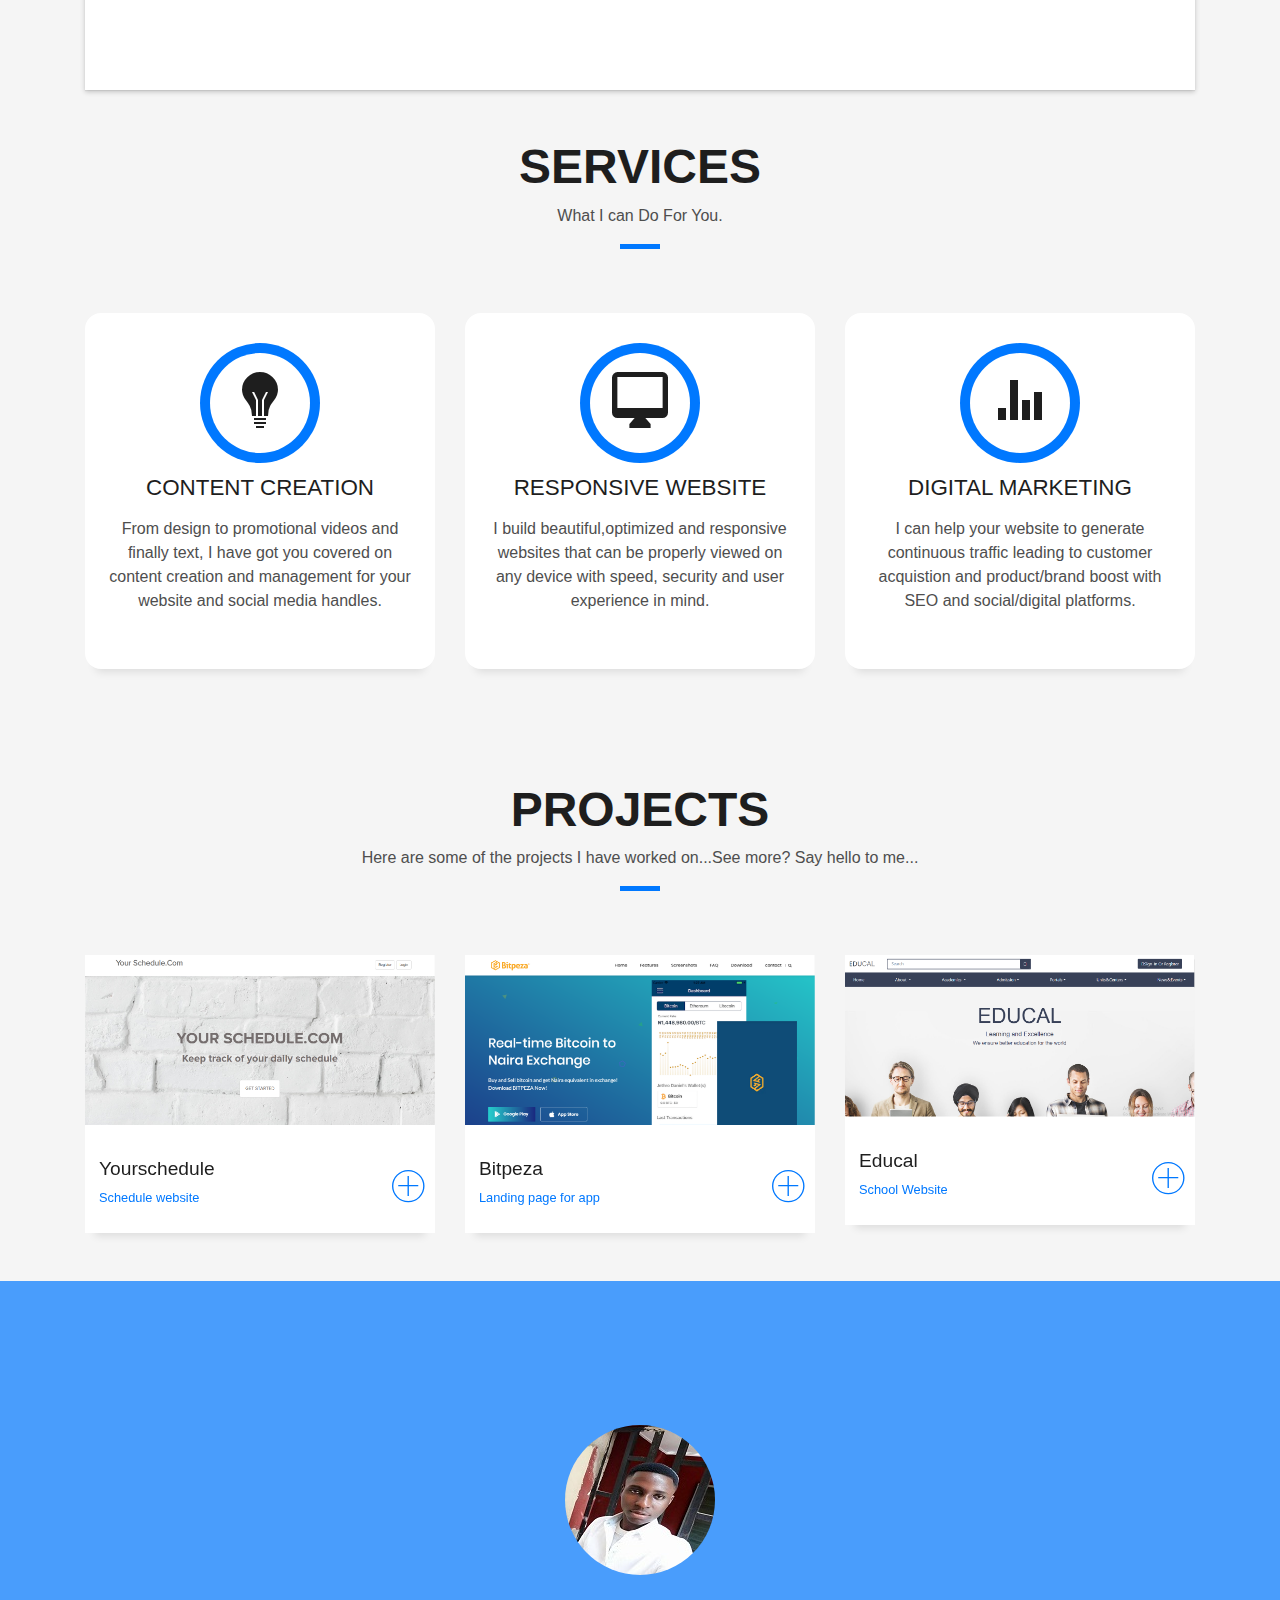
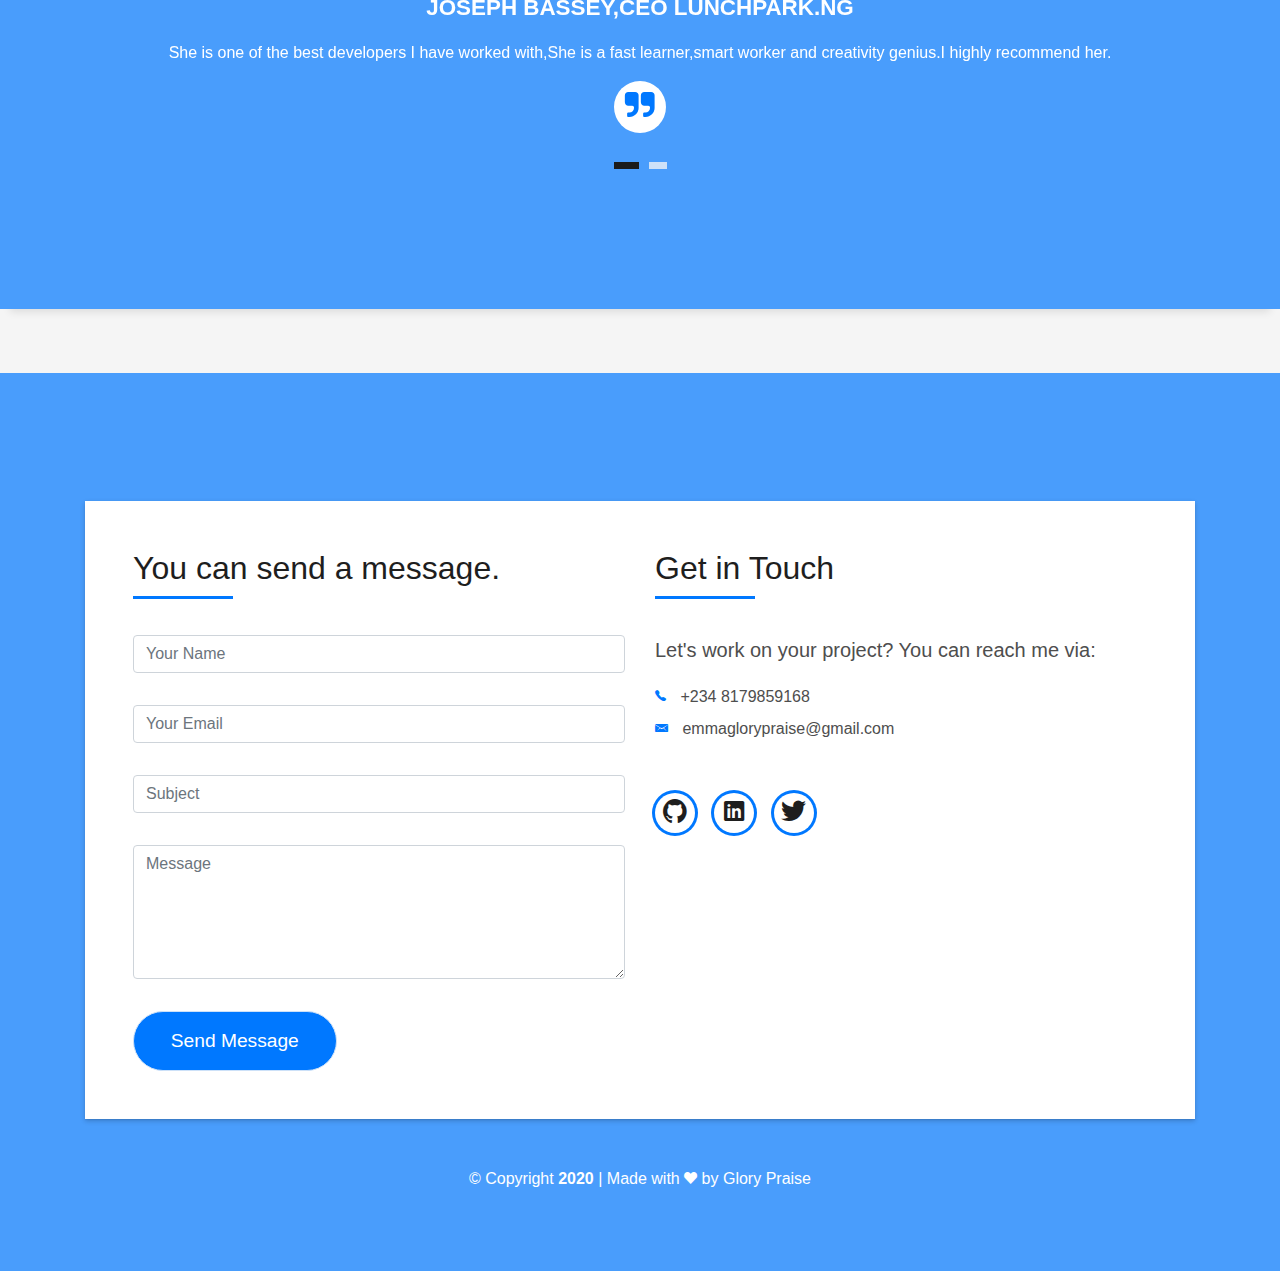
==== commit cf5c24e4: "commented my resume download button" ====
--- a/index.html
+++ b/index.html
@@ -70,7 +70,7 @@
           <!--<p class="display-6 color-d">Hello, world!</p>-->
           <h1 class="intro-title mb-4">I am Glory Praise</h1>
           <p class="intro-subtitle"><span class="text-slider-items">Frontend Web Developer,Web Designer, Digital Marketer</span><strong class="text-slider"></strong></p>
-          <p class="pt-3" style=" "> <a href="files/resume.pdf" target="blank" style="background-color: #ffffff; color: #000000; border: none; margin-top: 2px;" class=" btn-primary btn js-scroll " role="button" >Download Resume</a></p>
+<!--           <p class="pt-3" style=" "> <a href="files/resume.pdf" target="blank" style="background-color: #ffffff; color: #000000; border: none; margin-top: 2px;" class=" btn-primary btn js-scroll " role="button" >Download Resume</a></p> -->
         </div>
       </div>
     </div>
@@ -138,7 +138,7 @@
                     <!-- I am a good team player, keen researcher and I have good communication skills. -->
                      <br> I create 3D animation videos and design for fun.
                     <br>I would love to work with you! :)                 
-                    <button style="background-color: #0078ff; color: #ffffff; border: none; border-radius: 5px; padding: 5px; margin-top: 10px; "> <a href="files/resume.pdf" target="blank" style="color: #ffffff;"> Download Resume</a></button>
+<!--                     <button style="background-color: #0078ff; color: #ffffff; border: none; border-radius: 5px; padding: 5px; margin-top: 10px; "> <a href="files/resume.pdf" target="blank" style="color: #ffffff;"> Download Resume</a></button> -->
                     <div class="socials">
                       <ul>
                         <li><a href="https://github.com/emmaglorypraise" target="_blank"><span class="ico-circle"><i class="ion-social-github"></i></span></a></li>
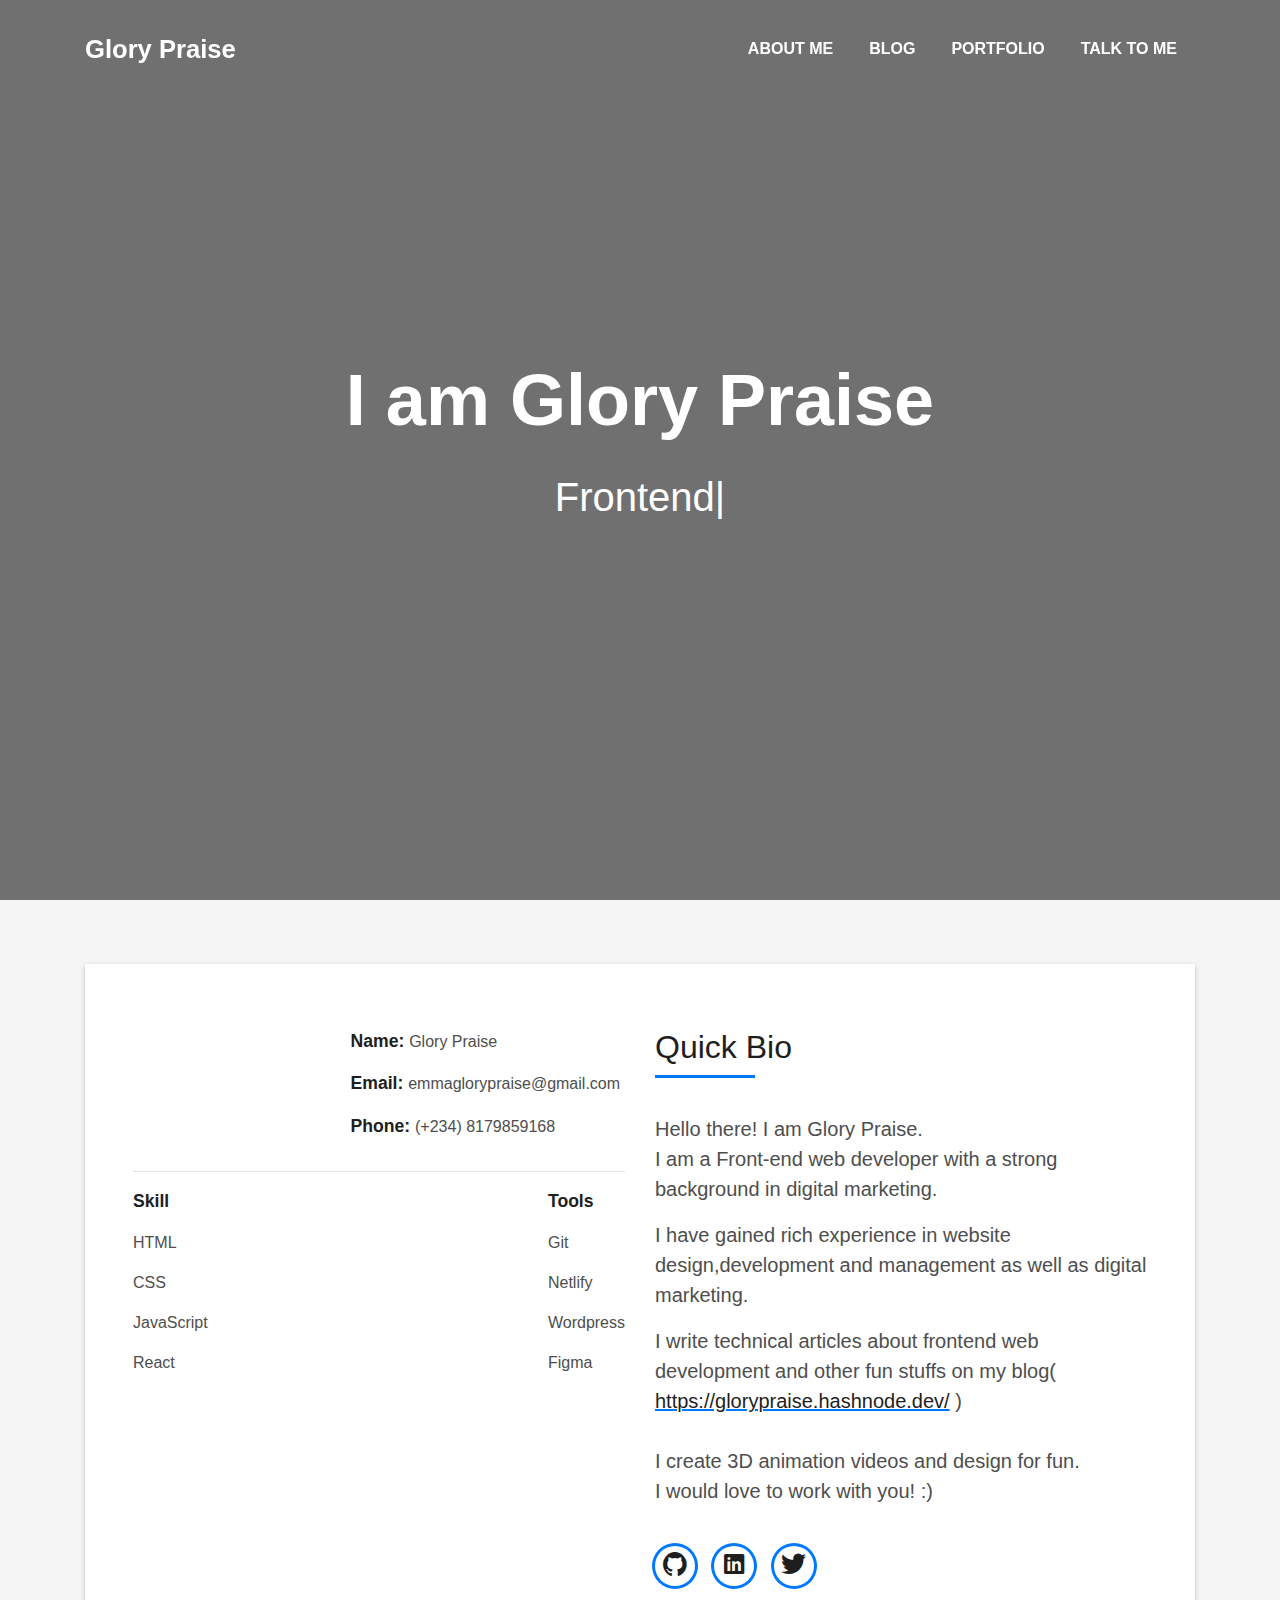
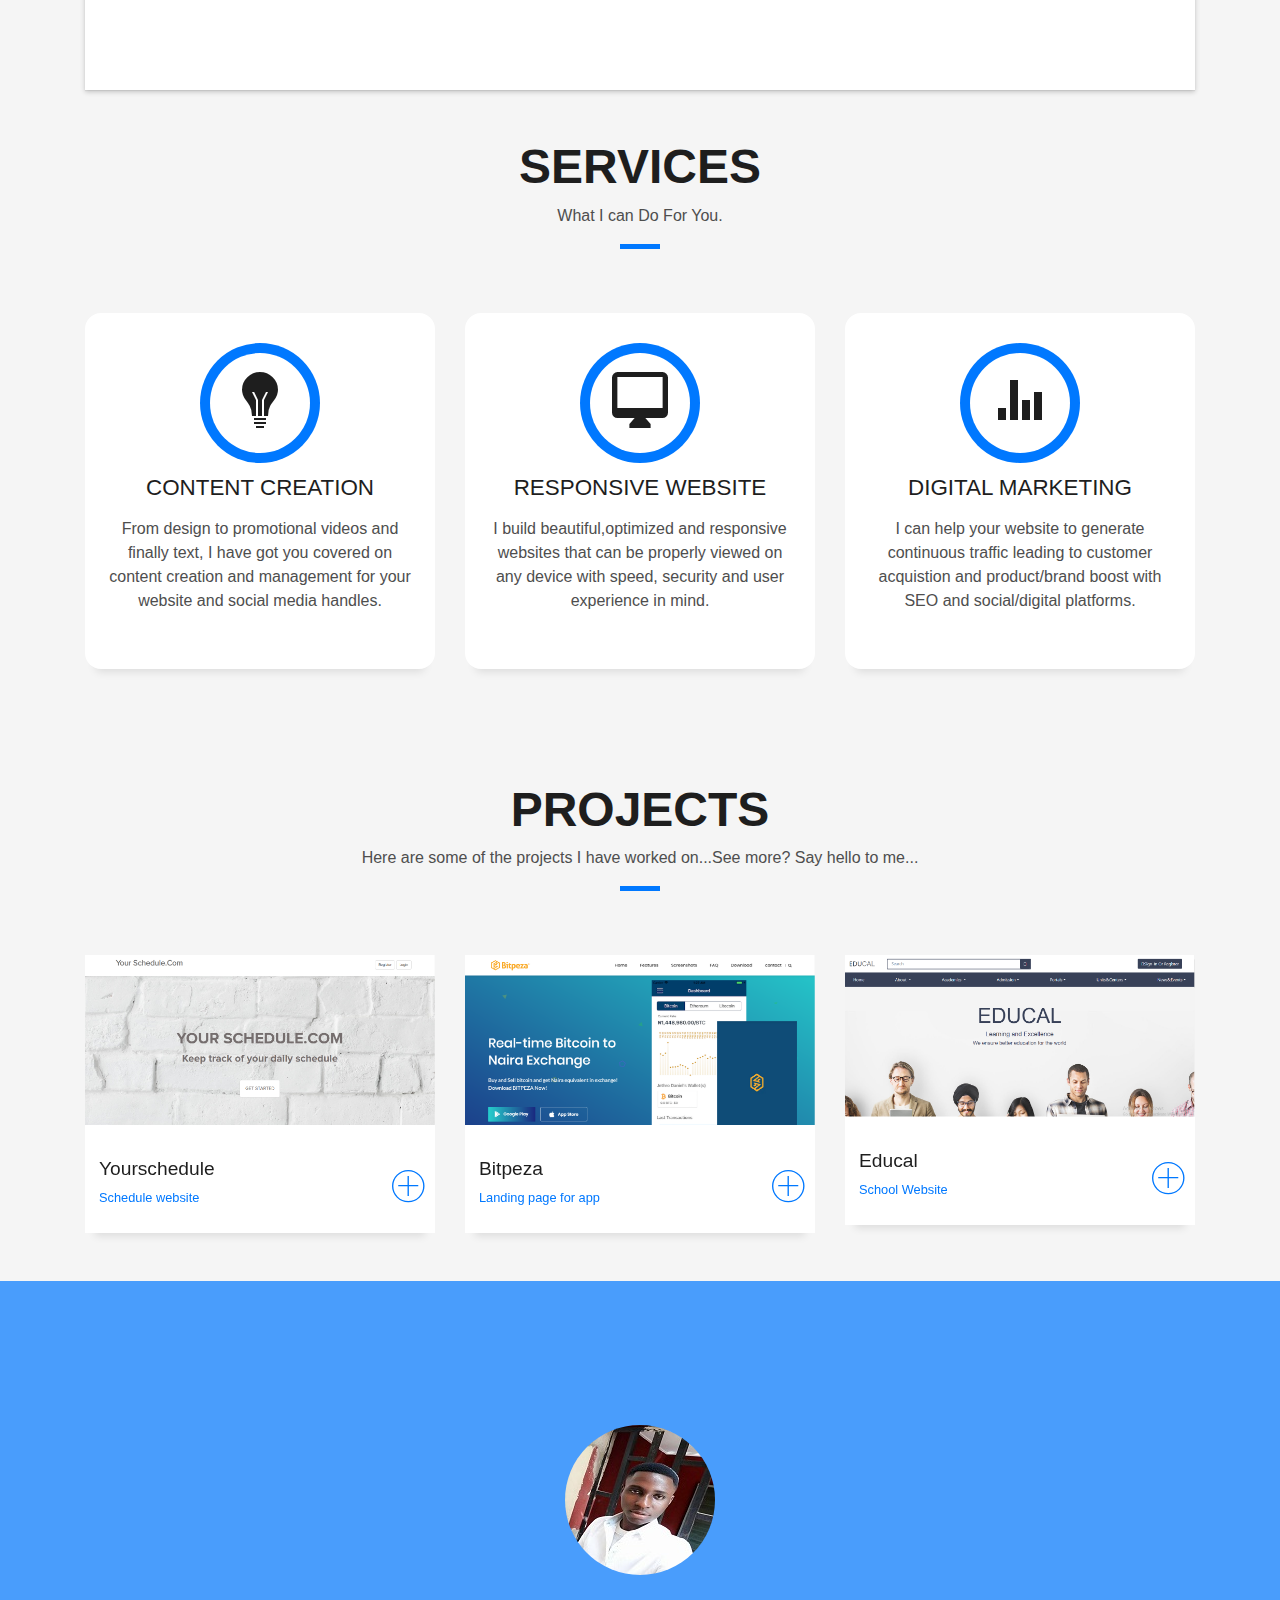
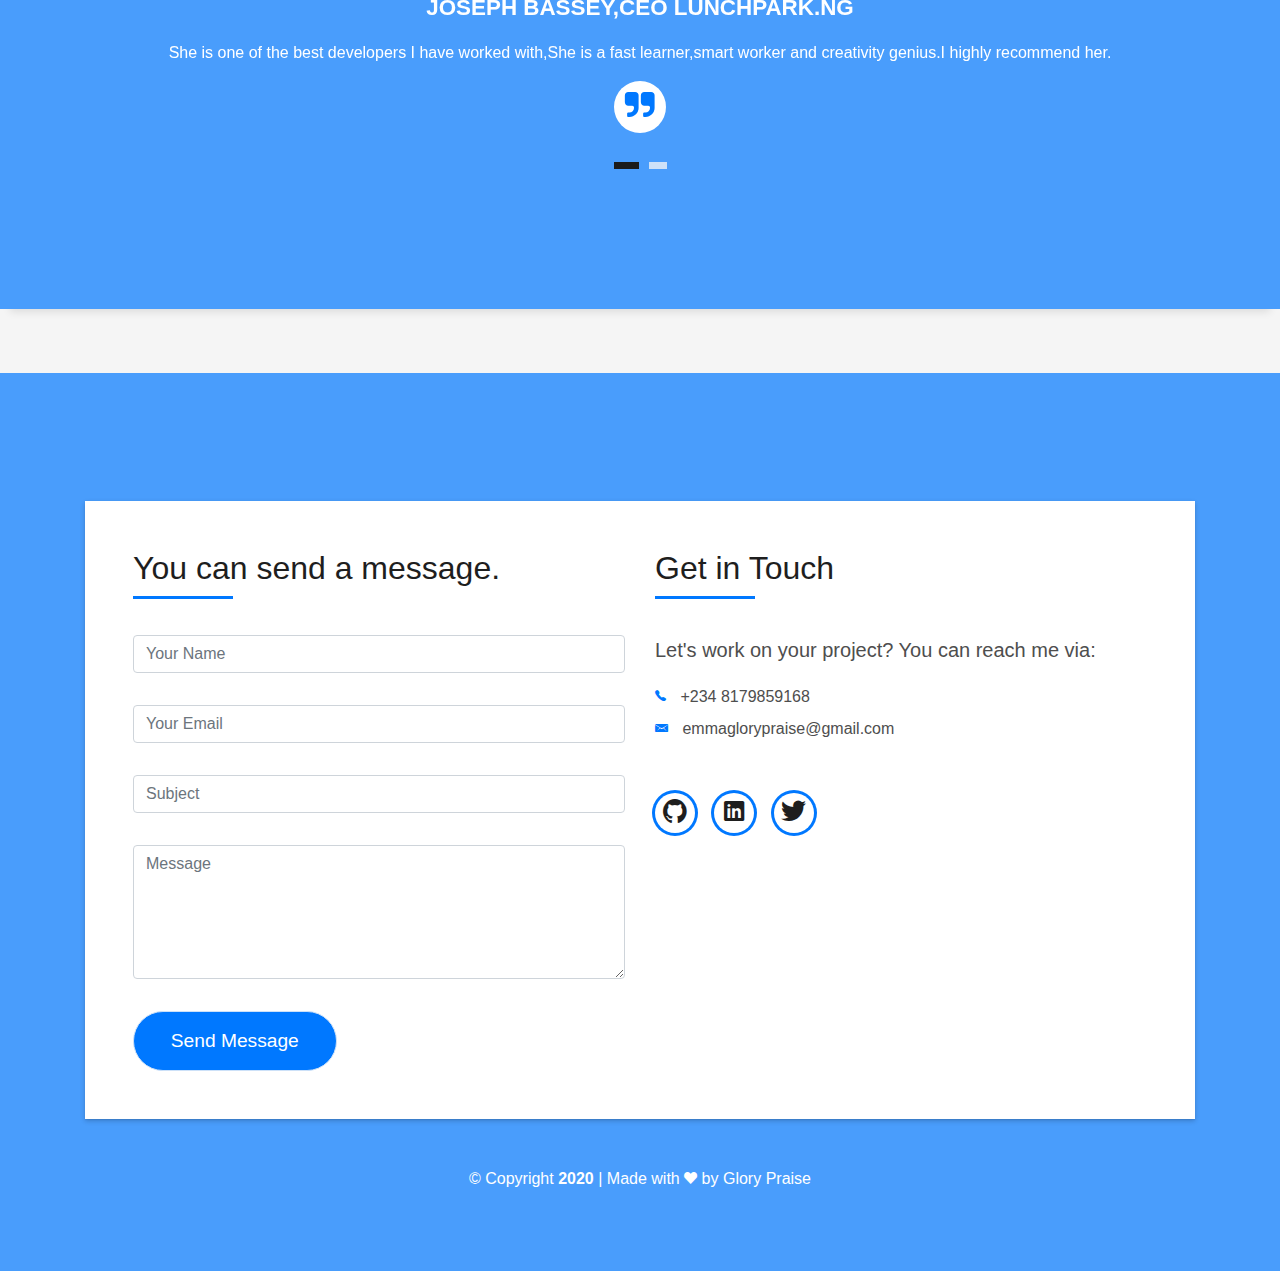
==== commit 0abf2b86: "added target _blank to the blog url" ====
--- a/index.html
+++ b/index.html
@@ -134,7 +134,7 @@
                    I have gained rich experience in website design,development and management as well as digital marketing.
                   </p>
                   <p class="lead">
-                    I write technical articles about frontend web development and other fun stuffs on my blog( <a href="404.html" style="text-decoration: underline; text-decoration-color: #0078ff;">glorypraisewrites.codes</a> ) <br>
+                    I write technical articles about frontend web development and other fun stuffs on my blog( <a href="https://glorypraise.hashnode.dev" target="_blank" style="text-decoration: underline; text-decoration-color: #0078ff;">https://glorypraise.hashnode.dev/</a> ) <br>
                     <!-- I am a good team player, keen researcher and I have good communication skills. -->
                      <br> I create 3D animation videos and design for fun.
                     <br>I would love to work with you! :)                 
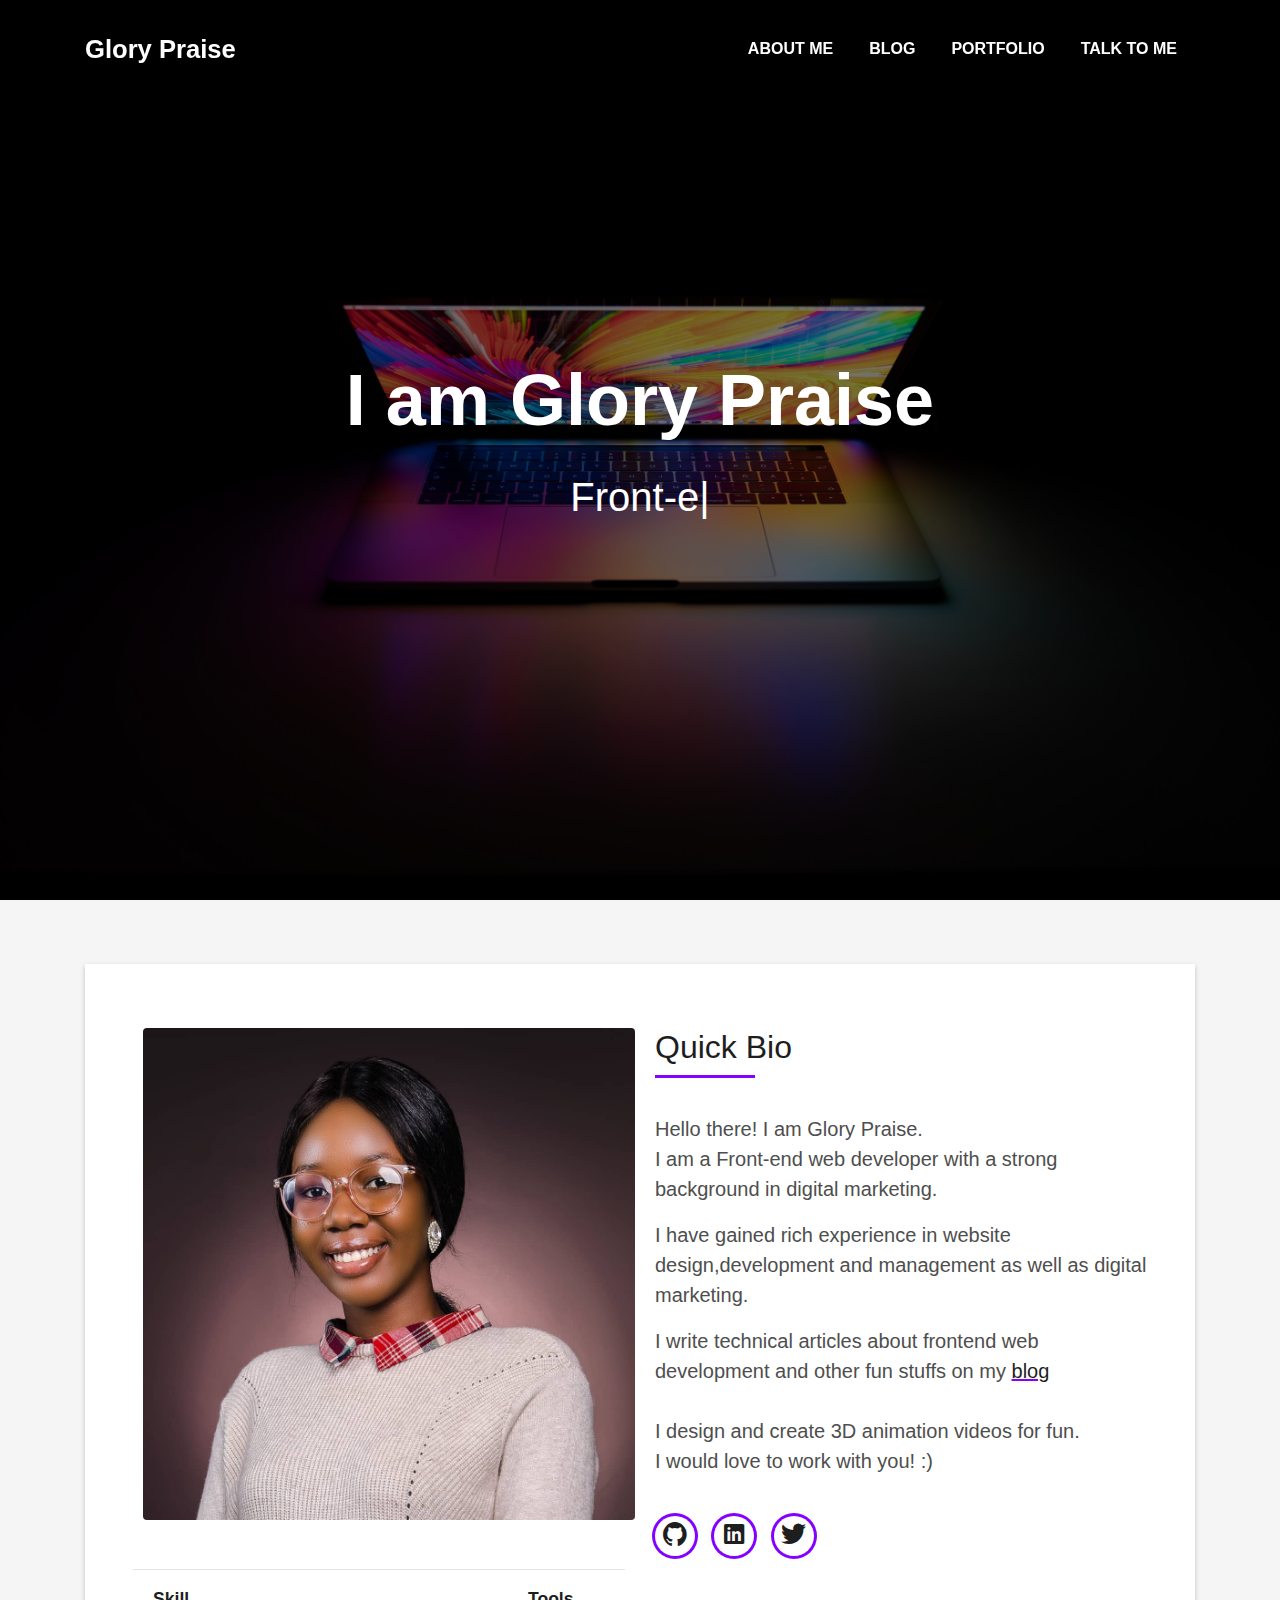
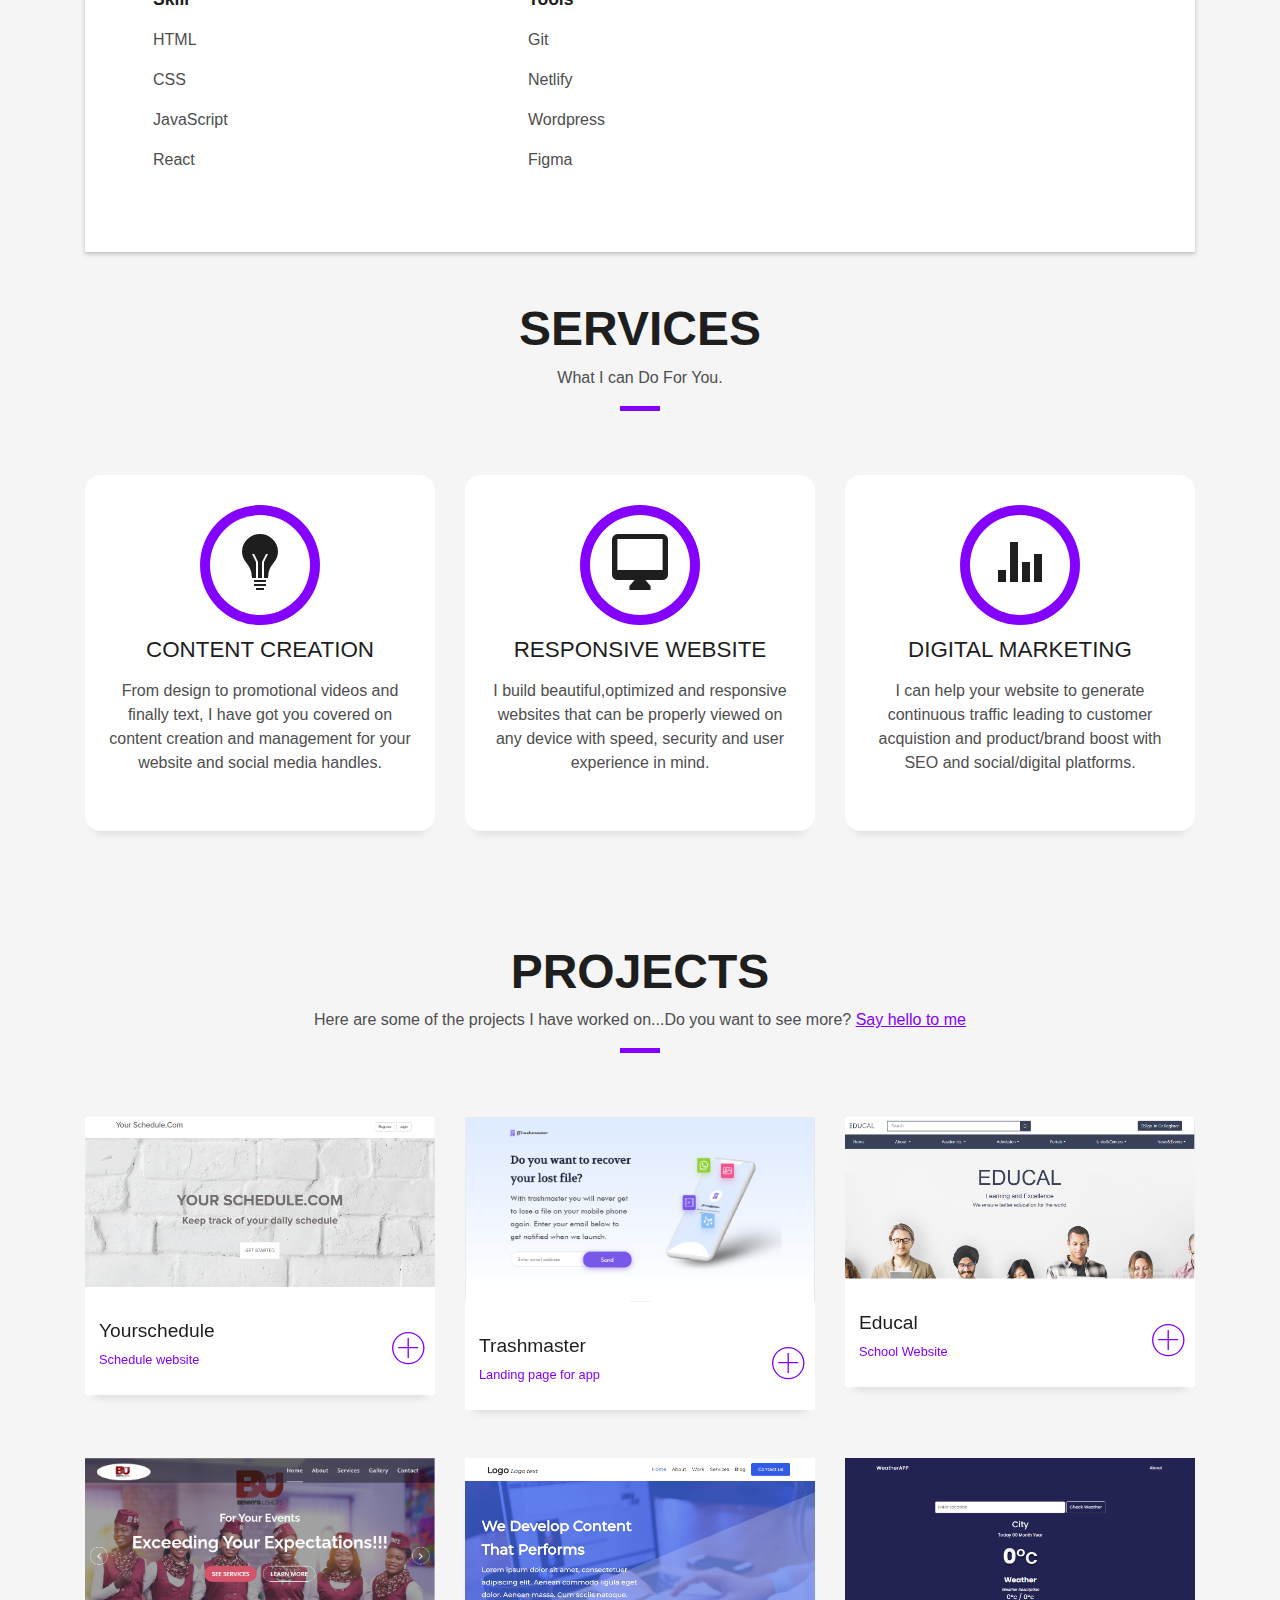
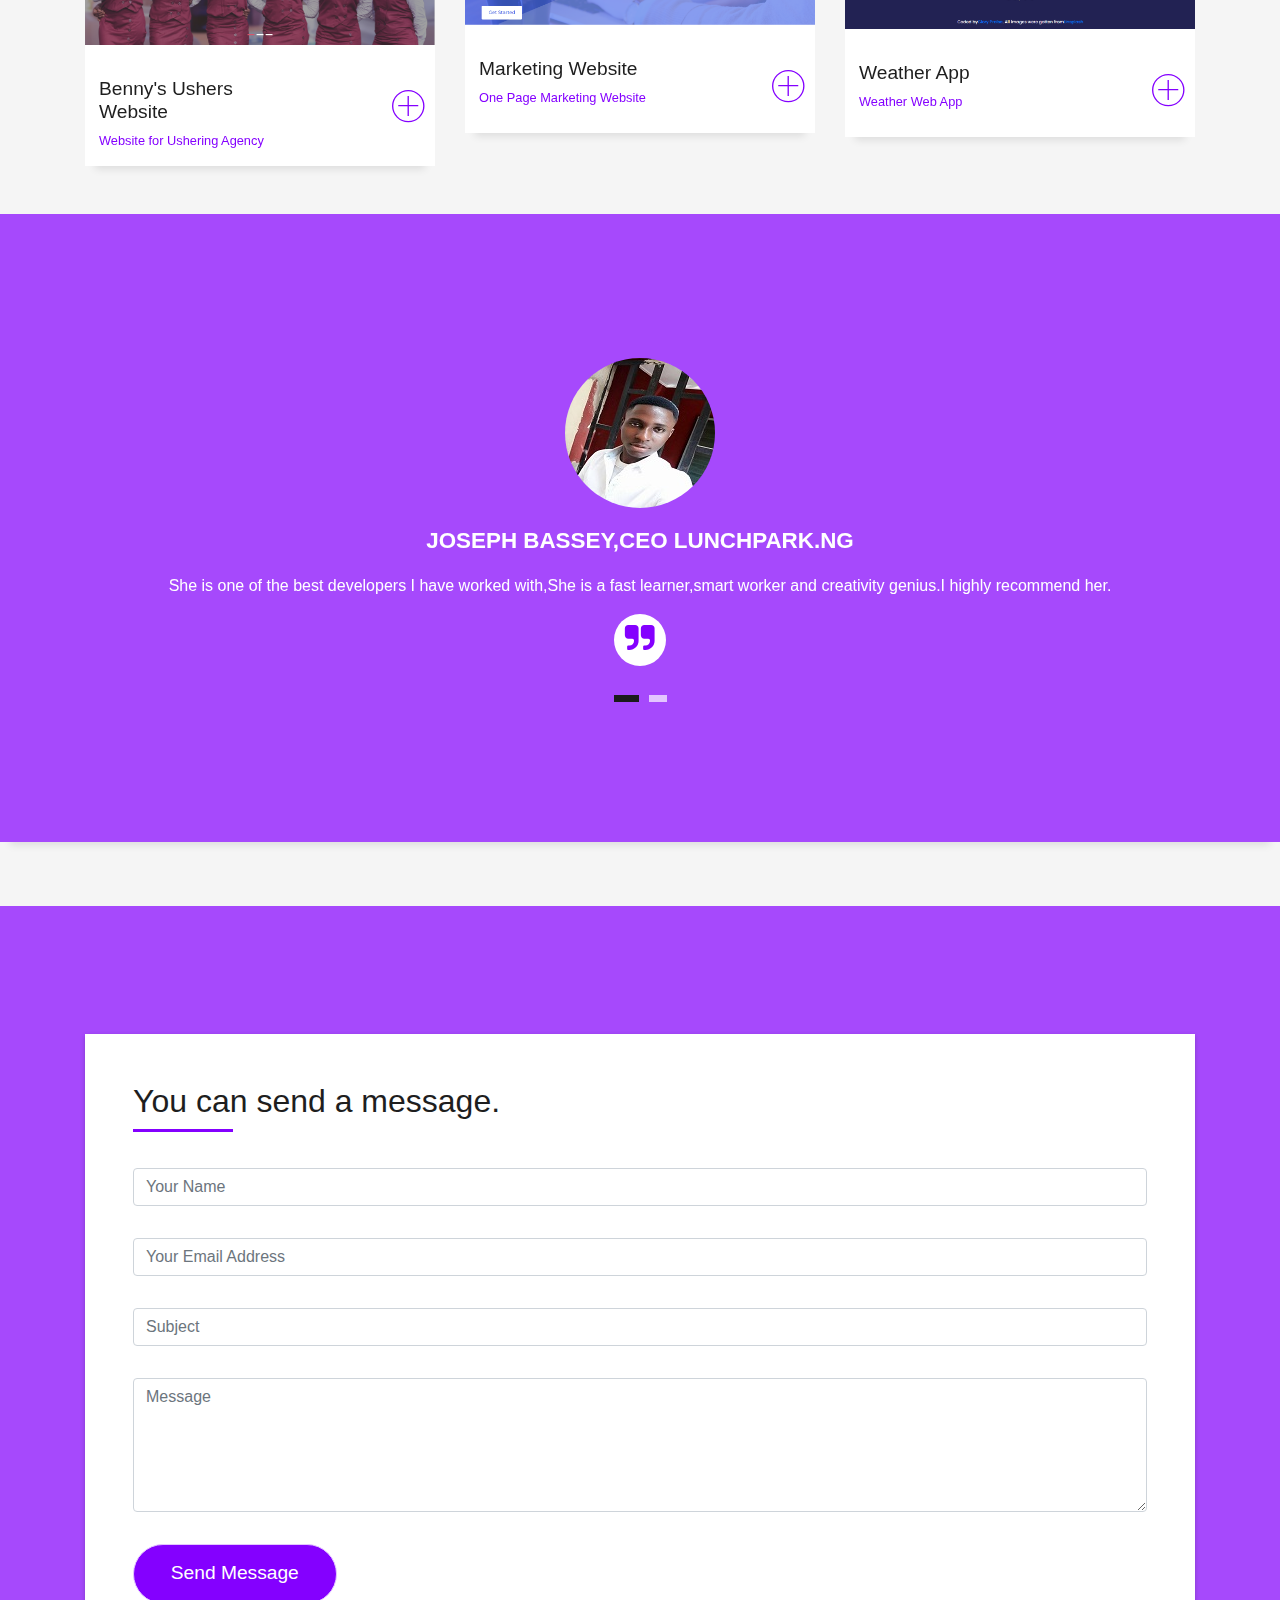
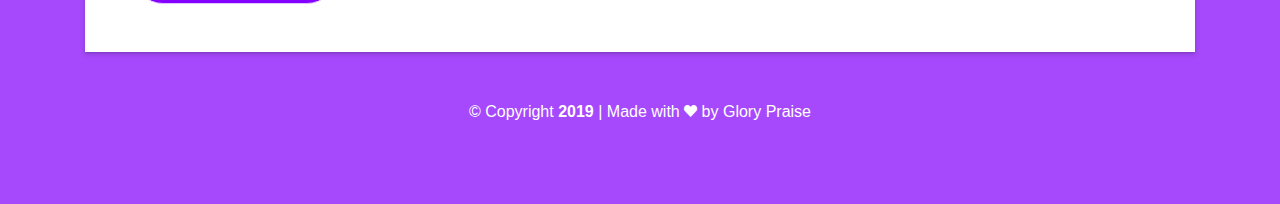
==== commit f0fb08de: "few edits" ====
--- a/index.html
+++ b/index.html
@@ -22,7 +22,7 @@
   <link href="lib/lightbox/css/lightbox.min.css" rel="stylesheet">
 
   <!-- Main Stylesheet File -->
-  <link href="css/style.css" rel="stylesheet">
+  <link href="css/style-purple.css" rel="stylesheet">
   <!-- <link href="css/style-purple.css" rel="stylesheet"> -->
 </head>
 
@@ -47,7 +47,7 @@
             <a class="nav-link js-scroll" href="#about">About Me</a>
           </li>
           <li class="nav-item">
-            <a class="nav-link js-scroll" href="404.html">Blog</a>
+            <a class="nav-link js-scroll" href="https://glorypraise.hashnode.dev">Blog</a>
           </li>
           <li class="nav-item">
             <a class="nav-link js-scroll" href="#work">Portfolio</a>
@@ -62,15 +62,15 @@
   <!--/ Nav End /-->
 
   <!--/ Intro Skew Star /-->
-  <div id="home" class="intro route bg-image" style="background-image: url(img/back4.jpg)">
+  <div id="home" class="intro route bg-image" style="background-image: url(img/pic1.jpg)">
     <div class="overlay-itro"></div>
     <div class="intro-content display-table">
       <div class="table-cell">
         <div class="container">
           <!--<p class="display-6 color-d">Hello, world!</p>-->
           <h1 class="intro-title mb-4">I am Glory Praise</h1>
-          <p class="intro-subtitle"><span class="text-slider-items">Frontend Web Developer,Web Designer, Digital Marketer</span><strong class="text-slider"></strong></p>
-<!--           <p class="pt-3" style=" "> <a href="files/resume.pdf" target="blank" style="background-color: #ffffff; color: #000000; border: none; margin-top: 2px;" class=" btn-primary btn js-scroll " role="button" >Download Resume</a></p> -->
+          <p class="intro-subtitle"><span class="text-slider-items">Front-end Web Developer,Web Designer</span><strong class="text-slider"></strong></p>
+          <!-- <p class="pt-3"> <a href="files/Glory Paise Emmanuel Front-end Developer.pdf" target="blank" style="background-color: #ffffff; color: #000000; border: none; margin-top: 2px;" class=" btn-primary btn js-scroll " role="button" >Download Resume</a></p> -->
         </div>
       </div>
     </div>
@@ -85,29 +85,29 @@
             <div class="row">
               <div class="col-md-6">
                 <div class="row">
-                  <div class="col-sm-6 col-md-5">
+                  <div class="col-sm-6 col-md-12">
                     <div class="about-img">
-                      <img src="img/glory-praise.jpeg" class="img-fluid rounded b-shadow-a" alt="">
-                    </div>
-                  </div>
-                  <div class="col-sm-6 col-md-7">
+                      <img src="img/WhatsApp Image 2020-09-09 at 3.18.11 PM.jpeg" class="img-fluid rounded b-shadow-a" alt="">
+                    </div>
+                  </div>
+                  <div class="col-sm-6 col-md-12">
                     <div class="about-info">
-                      <p><span class="title-s">Name: </span> <span>Glory Praise</span></p>
+                      <!-- <p><span class="title-s">Name: </span> <span>Glory Praise</span></p> -->
                       <!-- <p><span class="title-s">Profile: </span> <span>Front-end developer</span></p> -->
-                      <p><span class="title-s">Email: </span> <span>emmaglorypraise@gmail.com</span></p>
-                      <p><span class="title-s">Phone: </span> <span>(+234) 8179859168</span></p>
+                      <!-- <p><span class="title-s">Email: </span> <span>emmaglorypraise@gmail.com</span></p> -->
+                      <!-- <p><span class="title-s">Phone: </span> <span>(+234) 8179859168</span></p> -->
                     </div>
                   </div>
                 </div>
                 <hr>
-                <div class="skill-mf" style="float: left;">
+                <div class="skill-mf" style="float: left;padding: 0 20px;margin: 0 auto;">
                   <p class="title-s">Skill</p>
                      <p>HTML</p>
                      <p>CSS</p>
                      <p>JavaScript</p>
                      <p>React</p>
                   </div>
-                  <div style="float: right;">
+                  <div style="float: right; padding: 0 20px; margin: 0 auto;">
                   <p class="title-s">Tools</p>
                      <p>Git</p>
                      <p>Netlify</p>
@@ -134,15 +134,15 @@
                    I have gained rich experience in website design,development and management as well as digital marketing.
                   </p>
                   <p class="lead">
-                    I write technical articles about frontend web development and other fun stuffs on my blog( <a href="https://glorypraise.hashnode.dev" target="_blank" style="text-decoration: underline; text-decoration-color: #0078ff;">https://glorypraise.hashnode.dev/</a> ) <br>
+                    I write technical articles about frontend web development and other fun stuffs on my <a href=" <a href="https://glorypraise.hashnode.dev" target="_blank" style="text-decoration: underline; text-decoration-color: #8400ff;">blog</a> <br>
                     <!-- I am a good team player, keen researcher and I have good communication skills. -->
-                     <br> I create 3D animation videos and design for fun.
+                     <br> I design and create 3D animation videos for fun.
                     <br>I would love to work with you! :)                 
-<!--                     <button style="background-color: #0078ff; color: #ffffff; border: none; border-radius: 5px; padding: 5px; margin-top: 10px; "> <a href="files/resume.pdf" target="blank" style="color: #ffffff;"> Download Resume</a></button> -->
+                    <!-- <button style="background-color: #8400ff; color: #ffffff; border: none; border-radius: 5px; padding: 5px; margin-top: 10px; "> <a href="files/Glory Paise Emmanuel Front-end Developer.pdf" target="blank" style="color: #ffffff;"> Download Resume</a></button> -->
                     <div class="socials">
                       <ul>
                         <li><a href="https://github.com/emmaglorypraise" target="_blank"><span class="ico-circle"><i class="ion-social-github"></i></span></a></li>
-                        <li><a href="https://www.linkedin.com/in/glory-praise-emmanuel/ " target="_blank"><span class="ico-circle"><i class="ion-social-linkedin"></i></span></a></li>
+                        <li><a href="https://www.linkedin.com/in/emmaglorypraise/ " target="_blank"><span class="ico-circle"><i class="ion-social-linkedin"></i></span></a></li>
                         <li><a href="https://twitter.com/emmaglorypraise" target="_blank"><span class="ico-circle"><i class="ion-social-twitter"></i></span></a></li>
                       </ul>
                       </div>                 
@@ -223,8 +223,8 @@
               Projects
             </h3>
             <p class="subtitle-a">
-              Here are some of the projects I have worked on...See more?
-              Say hello to me...
+              Here are some of the projects I have worked on...Do you want to see more?
+              <a style="color: #8400ff; text-decoration: underline;"  href="#contact" rel="noopener noreferrer">Say hello to me</a>
             </p>
             <div class="line-mf"></div>
           </div>
@@ -257,14 +257,14 @@
         </div>
         <div class="col-md-4">
           <div class="work-box">
-            <a href="img/work2.png" data-lightbox="gallery-mf">
+            <a href="img/work4 (1).png" data-lightbox="gallery-mf">
               <div class="work-img">
-                <img src="img/work2.png" alt="" class="img-fluid">
+                <img src="img/work4 (1).png" alt="" class="img-fluid">
               </div>
               <div class="work-content">
                 <div class="row">
                   <div class="col-sm-8">
-                    <h2 class="w-title"><a href="https://www.bitpeza.com" target="_blank" rel="noopener noreferrer">Bitpeza</a></h2>
+                    <h2 class="w-title"><a href="https://trashmaster-landing-page.netlify.app/" target="_blank" rel="noopener noreferrer">Trashmaster</a></h2>
                     <div class="w-more">
                       <span class="w-ctegory">Landing page for app</span> 
                     </div>
@@ -288,7 +288,7 @@
               <div class="work-content">
                 <div class="row">
                   <div class="col-sm-8">
-                    <h2 class="w-title"><a href="https://educal.netify.com" target="_blank" rel="noopener noreferrer">Educal</a></h2>
+                    <h2 class="w-title"><a href="https://educal.netlify.com" target="_blank" rel="noopener noreferrer">Educal</a></h2>
                     <div class="w-more">
                       <span class="w-ctegory">School Website</span> 
                     </div>
@@ -303,18 +303,18 @@
             </a>
           </div>
         </div>
-        <!-- <div class="col-md-4">
+        <div class="col-md-4">
           <div class="work-box">
             <a href="img/photo1.jpg" data-lightbox="gallery-mf">
               <div class="work-img">
-                <img src="img/photo1 - Copy.jpg" alt="" class="img-fluid">
+                <img src="img/Screenshot (384).png" alt="" class="img-fluid">
               </div>
               <div class="work-content">
                 <div class="row">
                   <div class="col-sm-8">
-                    <h2 class="w-title">Broken glass</h2>
+                    <h2 class="w-title">Benny's Ushers Website</h2>
                     <div class="w-more">
-                      <span class="w-ctegory">Flyer design</span> 
+                      <span class="w-ctegory">Website for Ushering Agency</span> 
                     </div>
                   </div>
                   <div class="col-sm-4">
@@ -331,14 +331,14 @@
           <div class="work-box">
             <a href="img/photo2.jpg" data-lightbox="gallery-mf">
               <div class="work-img">
-                <img src="img/photo2 - Copy.jpg" alt="" class="img-fluid">
+                <img src="img/Screenshot (430).png" alt="" class="img-fluid">
               </div>
               <div class="work-content">
                 <div class="row">
                   <div class="col-sm-8">
-                    <h2 class="w-title">Talent Hunt</h2>
+                    <h2 class="w-title">Marketing Website</h2>
                     <div class="w-more">
-                      <span class="w-ctegory">Flyer design</span> 
+                      <span class="w-ctegory">One Page Marketing Website</span> 
                     </div>
                   </div>
                   <div class="col-sm-4">
@@ -355,14 +355,14 @@
           <div class="work-box">
             <a href="img/photo3.png" data-lightbox="gallery-mf">
               <div class="work-img">
-                <img src="img/photo3.png" alt="" class="img-fluid">
+                <img src="img/Screenshot (431).png" alt="" class="img-fluid">
               </div>
               <div class="work-content">
                 <div class="row">
                   <div class="col-sm-8">
-                    <h2 class="w-title">Vee Beauty</h2>
+                    <h2 class="w-title">Weather App</h2>
                     <div class="w-more">
-                      <span class="w-ctegory">Flyer Design</span>
+                      <span class="w-ctegory">Weather Web App</span>
                       </span>
                     </div>
                   </div>
@@ -375,9 +375,10 @@
               </div>
             </a>
           </div>
-        </div> -->
+        </div>
         
       </div>
+      
     </div>
   </section>
   <!--/ Section Portfolio End /-->
@@ -391,7 +392,7 @@
           <div id="testimonial-mf" class="owl-carousel owl-theme">
             <div class="testimonial-box">
               <div class="author-test">
-                <img src="img/joseph.jpg" alt="" class="rounded-circle b-shadow-a">
+                <img src="img/joseph.jpg" alt="" class="rounded-circle b-shadow-a img-fluid">
                 <span class="author">Joseph Bassey,CEO LunchPark.ng</span>
               </div>
               <div class="content-test">
@@ -403,7 +404,7 @@
             </div>
             <div class="testimonial-box">
               <div class="author-test">
-                <img src="img/gold.jpg" alt="" class="rounded-circle b-shadow-a">
+                <img src="img/gold.jpg" alt="" class="rounded-circle b-shadow-a img-fluid">
                 <span class="author">Samson Oluwakola,Founder Gold Worldwide Inc.</span>
               </div>
               <div class="content-test">
@@ -428,38 +429,38 @@
           <div class="contact-mf">
             <div id="contact" class="box-shadow-full">
               <div class="row">
-                <div class="col-md-6">
+                <div class="col-md-12">
                   <div class="title-box-2">
                     <h5 class="title-left">
                       You can send a message.
                     </h5>
                   </div>    
                   <div>
-                      <form  method="POST"  role="form" class="contactForm" name="contact" data-netlify="true">
-                      <div id="sendmessage">Your message has been sent. Thank you!</div>
-                      <div id="errormessage"></div>
+                      <form action="https://getform.io/f/3ca1e278-65ec-4678-8a09-e044436b3b6f" method="POST">
+                      <!-- <div id="sendmessage">Your message has been sent. Thank you!</div>
+                      <div id="errormessage"></div> -->
                       <div class="row">
                         <div class="col-md-12 mb-3">
                           <div class="form-group">
-                            <input type="text" name="name" class="form-control" id="name" placeholder="Your Name" data-rule="minlen:4" data-msg="Please enter at least 4 chars" />
+                            <input type="text" name="name" class="form-control" id="name" placeholder="Your Name" data-rule="minlen:4" data-msg="Please enter at least 4 chars" required />
                             <div class="validation"></div>
                           </div>
                         </div>
                         <div class="col-md-12 mb-3">
                           <div class="form-group">
-                            <input type="email" class="form-control" name="_replyto" id="email" placeholder="Your Email" data-rule="email" data-msg="Please enter a valid email" />
+                            <input type="email" class="form-control" name="email" id="email" placeholder="Your Email Address" data-rule="email" data-msg="Please enter a valid email" required/>
                             <div class="validation"></div>
                           </div>
                         </div>
                         <div class="col-md-12 mb-3">
                             <div class="form-group">
-                              <input type="text" class="form-control" name="subject" id="subject" placeholder="Subject" data-rule="minlen:4" data-msg="Please enter at least 8 chars of subject" />
+                              <input type="text" class="form-control" name="subject" id="subject" placeholder="Subject" data-rule="minlen:4" data-msg="Please enter at least 8 chars of subject" required/>
                               <div class="validation"></div>
                             </div>
                         </div>
                         <div class="col-md-12 mb-3">
                           <div class="form-group">
-                            <textarea class="form-control" name="message" rows="5" data-rule="required" data-msg="Please write something for us" placeholder="Message"></textarea>
+                            <textarea class="form-control" name="message" type="text" rows="5" data-rule="required" data-msg="Please write something for us" placeholder="Message" required></textarea>
                             <div class="validation"></div>
                           </div>
                         </div>
@@ -470,7 +471,7 @@
                     </form>
                   </div>
                 </div>
-                <div class="col-md-6">
+                <!-- <div class="col-md-6">
                   <div class="title-box-2 pt-4 pt-md-0">
                     <h5 class="title-left">
                       Get in Touch
@@ -490,11 +491,11 @@
                   <div class="socials">
                     <ul>
                       <li><a href="https://github.com/emmaglorypraise" target="_blank"><span class="ico-circle"><i class="ion-social-github"></i></span></a></li>
-                      <li><a href="https://www.linkedin.com/in/glory-praise-emmanuel/ " target="_blank"><span class="ico-circle"><i class="ion-social-linkedin"></i></span></a></li>
+                      <li><a href="https://www.linkedin.com/in/emmaglorypraise/ " target="_blank"><span class="ico-circle"><i class="ion-social-linkedin"></i></span></a></li>
                       <li><a href="https://twitter.com/emmaglorypraise" target="_blank"><span class="ico-circle"><i class="ion-social-twitter"></i></span></a></li>
                     </ul>
                   </div>
-                </div>
+                </div> -->
               </div>
             </div>
           </div>
@@ -506,7 +507,7 @@
         <div class="row">
           <div class="col-sm-12">
             <div class="copyright-box">
-              <p class="copyright">&copy; Copyright <strong>2020</strong> | Made with  <span class="ion-heart"></span>   by  Glory Praise</p>
+              <p class="copyright">&copy; Copyright <strong>2019</strong> | Made with  <span class="ion-heart"></span>   by  Glory Praise</p>
               <div class="credits">
                 <p></p>
               </div>
